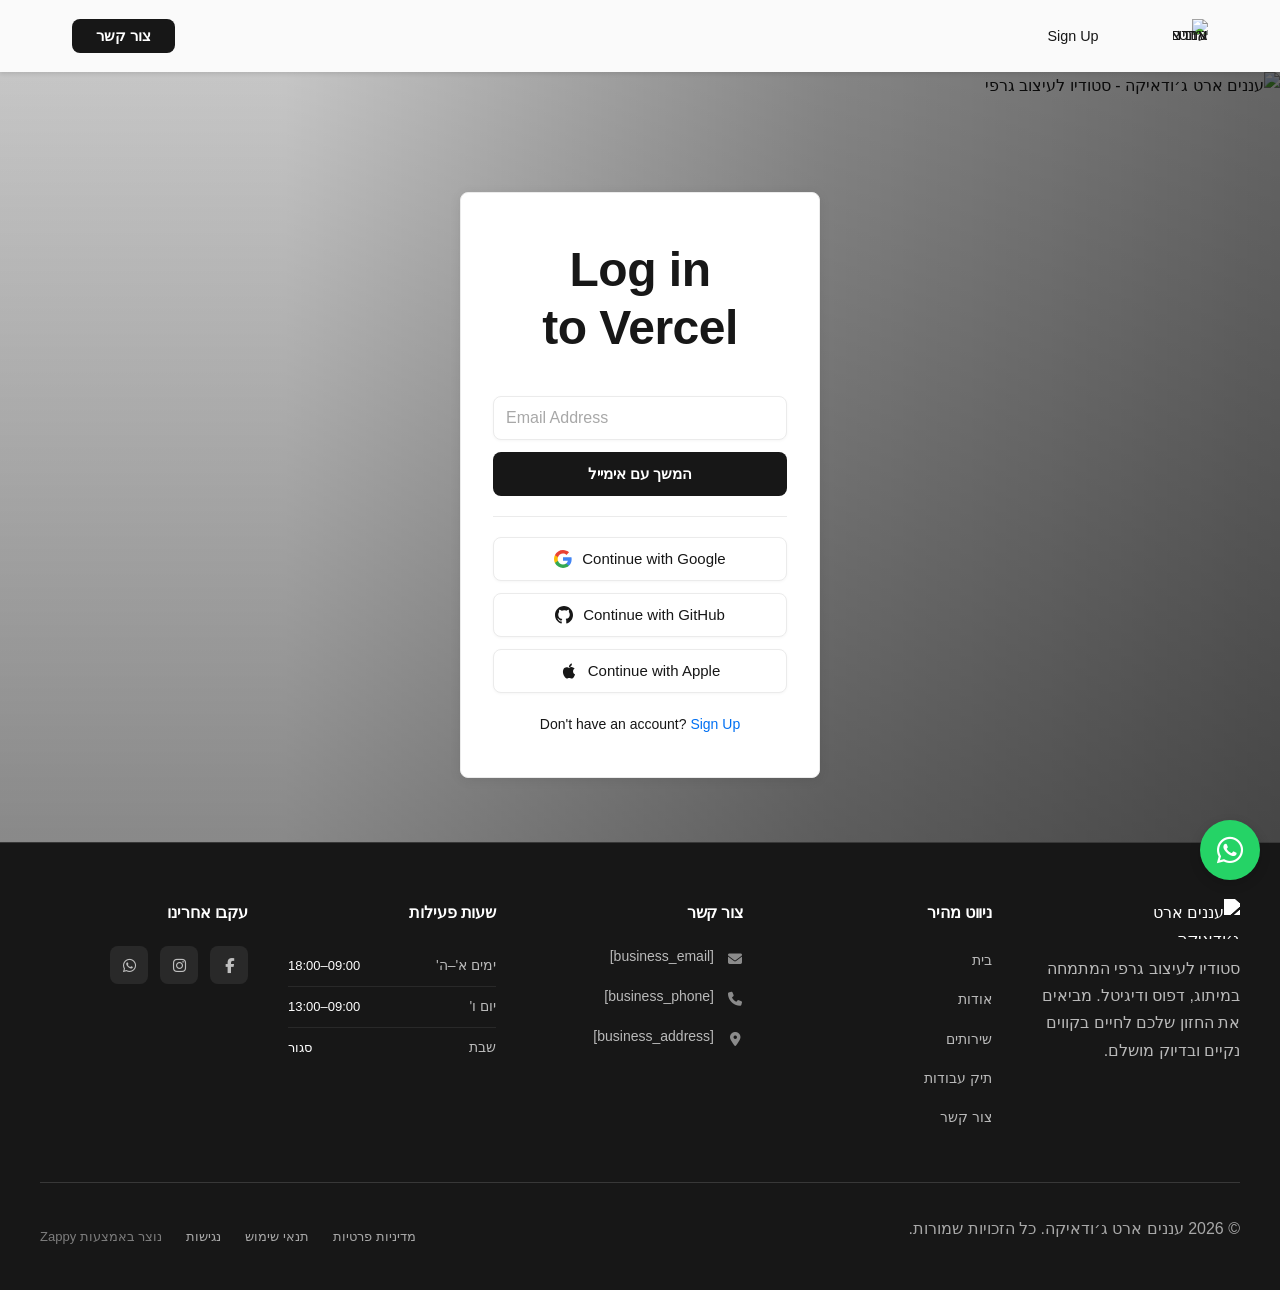
==== index.html @ 4aaebf1b "Initial website commit" ====
<!DOCTYPE html><html lang="he" dir="rtl"><head>
    <meta charset="UTF-8">
    <meta name="viewport" content="width=device-width, initial-scale=1.0">
    <meta name="robots" content="index, follow">
    <title>בואו נעצב את החלום — עננים ארט ג׳ודאיקה</title>
    <meta name="description" content="סטודיו לעיצוב גרפי שמביא את החזון הוויזואלי שלכם לחיים – ממיתוג ועד דפוס, בהשראת יודאיקה מודרנית. קבעו פגישת ייעוץ עוד היום וגלו עולם של יצירה.">
    <meta name="keywords" content="עיצוב גרפי, סטודיו לעיצוב, מיתוג, יודאיקה מודרנית, גרפיקה בהתאמה אישית">
    
    <!-- Favicons -->
    <link rel="icon" type="image/x-icon" href="/assets/favicon.ico">
    <link rel="icon" type="image/png" sizes="16x16" href="/assets/favicon-16x16.png">
    <link rel="icon" type="image/png" sizes="32x32" href="/assets/favicon-32x32.png">
    <link rel="icon" type="image/png" sizes="48x48" href="/assets/favicon-48x48.png">
    <link rel="icon" type="image/png" sizes="192x192" href="/assets/favicon-192x192.png">
    <link rel="icon" type="image/png" sizes="512x512" href="/assets/favicon-512x512.png">
    <link rel="apple-touch-icon" href="/assets/apple-touch-icon.png">
    <!-- Zappy Analytics -->
<script>
(function() {
  'use strict';
  
  // Configuration
  var config = {
    websiteId: '9c8036e2-e740-459c-92c5-1e5f13795144',
    apiUrl: 'https://api.zappy5.com/api/analytics/track',
    sessionDuration: 30 * 60 * 1000, // 30 minutes
    visitorDuration: 30 * 24 * 60 * 60 * 1000, // 30 days
    trackPageViews: true,
    trackClicks: true,
    trackFormSubmissions: true
  };
  
  // Generate or retrieve persistent visitor ID (30 days)
  function getVisitorId() {
    var visitorKey = 'zappy_visitor_' + config.websiteId;
    var visitor = null;
    
    try {
      visitor = localStorage.getItem(visitorKey);
      if (visitor) {
        var visitorData = JSON.parse(visitor);
        var now = Date.now();
        
        // Check if visitor ID is still valid (30 days)
        if (now - visitorData.created < config.visitorDuration) {
          // Update last seen timestamp
          visitorData.lastSeen = now;
          localStorage.setItem(visitorKey, JSON.stringify(visitorData));
          return visitorData.id;
        }
      }
    } catch (e) {
      console.warn('Zappy Analytics: LocalStorage not available');
    }
    
    // Generate new visitor ID
    var newVisitorId = 'zv_' + Date.now() + '_' + Math.random().toString(36).substr(2, 9);
    
    try {
      localStorage.setItem(visitorKey, JSON.stringify({
        id: newVisitorId,
        created: Date.now(),
        lastSeen: Date.now()
      }));
    } catch (e) {
      // Continue without local storage
    }
    
    return newVisitorId;
  }
  
  // Generate or retrieve session ID (30 minutes)
  function getSessionId() {
    var sessionKey = 'zappy_session_' + config.websiteId;
    var session = null;
    
    try {
      session = sessionStorage.getItem(sessionKey);
      if (session) {
        var sessionData = JSON.parse(session);
        var now = Date.now();
        
        // Check if session is still valid
        if (now - sessionData.timestamp < config.sessionDuration) {
          // Update timestamp
          sessionData.timestamp = now;
          sessionStorage.setItem(sessionKey, JSON.stringify(sessionData));
          return sessionData.id;
        }
      }
    } catch (e) {
      console.warn('Zappy Analytics: SessionStorage not available');
    }
    
    // Generate new session ID
    var newSessionId = 'zs_' + Date.now() + '_' + Math.random().toString(36).substr(2, 9);
    
    try {
      sessionStorage.setItem(sessionKey, JSON.stringify({
        id: newSessionId,
        timestamp: Date.now()
      }));
    } catch (e) {
      // Continue without session storage
    }
    
    return newSessionId;
  }
  
  var visitorId = getVisitorId();
  var sessionId = getSessionId();
  
  // Track an event
  function trackEvent(eventType, data) {
    data = data || {};
    
    var eventData = {
      website_id: config.websiteId,
      event_type: eventType,
      page_path: window.location.pathname,
      referrer: document.referrer || 'direct',
      visitor_id: visitorId,
      session_id: sessionId,
      metadata: data
    };
    
    // Use sendBeacon if available (better for page unload events)
    if (navigator.sendBeacon) {
      var blob = new Blob([JSON.stringify(eventData)], { type: 'application/json' });
      navigator.sendBeacon(config.apiUrl, blob);
    } else {
      // Fallback to fetch
      fetch(config.apiUrl, {
        method: 'POST',
        headers: {
          'Content-Type': 'application/json'
        },
        body: JSON.stringify(eventData),
        keepalive: true
      }).catch(function(error) {
        console.warn('Zappy Analytics: Failed to track event', error);
      });
    }
  }
  
  // Track page view
  if (config.trackPageViews) {
    trackEvent('pageview', {
      title: document.title,
      url: window.location.href
    });
  }
  
  // Track clicks on important elements
  if (config.trackClicks) {
    document.addEventListener('click', function(e) {
      var target = e.target;
      
      // Track button clicks (counted as actions)
      if (target.tagName === 'BUTTON' || target.closest('button')) {
        var button = target.tagName === 'BUTTON' ? target : target.closest('button');
        var clickMeta = {
          element: 'button',
          text: button.textContent.trim().substring(0, 100),
          id: button.id || null,
          class: button.className || null
        };
        
        trackEvent('click', clickMeta);
      }
      
      // Track link clicks (navigation - not counted as actions)
      else if (target.tagName === 'A' || target.closest('a')) {
        var link = target.tagName === 'A' ? target : target.closest('a');
        var navMeta = {
          element: 'link',
          text: link.textContent.trim().substring(0, 100),
          href: link.href,
          external: link.hostname !== window.location.hostname
        };
        
        trackEvent('navigation', navMeta);
      }
    }, true);
  }
  
  
  // Track form submissions
  if (config.trackFormSubmissions) {
    document.addEventListener('submit', function(e) {
      var form = e.target;
      
      trackEvent('form_submit', {
        form_id: form.id || null,
        form_name: form.name || null,
        form_action: form.action || null,
        form_method: form.method || 'GET'
      });
    }, true);
  }
  
  // Track time on page (send on page unload)
  var pageLoadTime = Date.now();
  
  window.addEventListener('beforeunload', function() {
    var timeOnPage = Math.floor((Date.now() - pageLoadTime) / 1000); // in seconds
    
    trackEvent('page_unload', {
      time_on_page: timeOnPage,
      page_path: window.location.pathname
    });
  });
  
  // Expose tracking function globally for custom events
  window.zappyAnalytics = {
    track: trackEvent,
    getVisitorId: function() { return visitorId; },
    getSessionId: function() { return sessionId; }
  };
  
})();
</script>
<!-- End Zappy Analytics -->
<!-- Zappy Marketing Events -->
<script>
(function() {
  'use strict';
  if (window.zappyFireMarketingEvent) return;

  var ECOM_MODE = "";
  var IS_CATALOG = false;
  var IS_FULL = false;

  var ECOM_ALIAS = {
    begin_checkout: 'checkout_started',
    purchase: 'checkout_complete',
    add_to_cart: 'add_to_cart',
    view_product: 'view_product'
  };

  function pagePath() {
    try {
      if (window.ZAPPY_CONFIG && window.ZAPPY_CONFIG.currentPagePath) {
        return window.ZAPPY_CONFIG.currentPagePath;
      }
    } catch (e) {}
    try { return window.location.pathname || '/'; } catch (e2) { return '/'; }
  }

  function normalizeItems(meta) {
    meta = meta || {};
    var raw = meta.items || meta.cartItems || meta.cart_items || meta.lineItems || [];
    if (!Array.isArray(raw)) raw = [];
    var out = [];
    for (var i = 0; i < raw.length; i++) {
      var item = raw[i];
      if (!item || typeof item !== 'object') continue;
      var id = String(item.item_id || item.productId || item.product_id || item.id || '').trim();
      var name = String(item.item_name || item.productName || item.product_name || item.name || '').trim();
      var price = parseFloat(item.price != null ? item.price : (item.unitPrice != null ? item.unitPrice : 0)) || 0;
      var quantity = Math.max(1, parseInt(item.quantity != null ? item.quantity : (item.qty != null ? item.qty : 1), 10) || 1);
      if (!id && !name) continue;
      out.push({ item_id: id || name, item_name: name || id, price: price, quantity: quantity });
    }
    return out;
  }

  function buildGa4Params(eventId, meta) {
    meta = meta || {};
    var items = normalizeItems(meta);
    var value = parseFloat(meta.value != null ? meta.value : (meta.total != null ? meta.total : 0)) || 0;
    var currency = String(meta.currency || 'USD').toUpperCase();

    if (eventId === 'checkout_complete') {
      return {
        transaction_id: String(meta.transaction_id || meta.orderId || meta.order_id || meta.orderNumber || '') || undefined,
        value: value,
        currency: currency,
        items: items
      };
    }
    if (eventId === 'checkout_started') {
      return { value: value, currency: currency, items: items };
    }
    if (eventId === 'add_to_cart') {
      var atcItems = items.length ? items : [{
        item_id: String(meta.productId || meta.product_id || ''),
        item_name: String(meta.productName || meta.product_name || ''),
        price: parseFloat(meta.value != null ? meta.value : (meta.price != null ? meta.price : 0)) || 0,
        quantity: parseInt(meta.quantity != null ? meta.quantity : 1, 10) || 1
      }].filter(function(x) { return x.item_id || x.item_name; });
      return {
        value: value || (atcItems[0] ? atcItems[0].price * atcItems[0].quantity : 0),
        currency: currency,
        items: atcItems
      };
    }
    if (eventId === 'view_product') {
      var vpItems = items.length ? items : [{
        item_id: String(meta.productId || meta.product_id || ''),
        item_name: String(meta.productName || meta.product_name || ''),
        price: parseFloat(meta.price != null ? meta.price : (meta.value != null ? meta.value : 0)) || 0,
        quantity: 1
      }].filter(function(x) { return x.item_id || x.item_name; });
      return {
        currency: currency,
        value: value || (vpItems[0] ? vpItems[0].price : 0),
        items: vpItems
      };
    }
    if (eventId === 'whatsapp_click' || eventId === 'phone_click') {
      return { method: eventId === 'whatsapp_click' ? 'whatsapp' : 'phone', page_path: meta.pagePath || pagePath() };
    }
    if (eventId === 'contact_form_submitted' || eventId === 'product_inquiry') {
      return { page_path: meta.pagePath || pagePath() };
    }
    return meta;
  }

  function buildMetaParams(eventId, meta) {
    meta = meta || {};
    var items = normalizeItems(meta);
    var value = parseFloat(meta.value != null ? meta.value : (meta.total != null ? meta.total : 0)) || 0;
    var currency = String(meta.currency || 'USD').toUpperCase();
    var contentIds = [];
    var numItems = 0;
    for (var i = 0; i < items.length; i++) {
      if (items[i].item_id) contentIds.push(items[i].item_id);
      numItems += items[i].quantity || 1;
    }

    if (eventId === 'checkout_complete') {
      return {
        value: value,
        currency: currency,
        content_ids: contentIds.length ? contentIds : undefined,
        content_type: 'product',
        num_items: numItems || undefined,
        order_id: String(meta.order_id || meta.orderId || meta.transaction_id || meta.orderNumber || '') || undefined
      };
    }
    if (eventId === 'checkout_started') {
      return {
        value: value,
        currency: currency,
        content_ids: contentIds.length ? contentIds : undefined,
        content_type: 'product',
        num_items: numItems || parseInt(meta.itemCount != null ? meta.itemCount : 0, 10) || undefined
      };
    }
    if (eventId === 'add_to_cart') {
      var id = String(meta.productId || meta.product_id || contentIds[0] || '');
      return {
        value: value || (items[0] ? items[0].price * items[0].quantity : 0),
        currency: currency,
        content_ids: id ? [id] : (contentIds.length ? contentIds : undefined),
        content_type: 'product',
        content_name: meta.productName || meta.product_name || (items[0] && items[0].item_name),
        num_items: parseInt(meta.quantity != null ? meta.quantity : (numItems || 1), 10) || 1
      };
    }
    if (eventId === 'view_product') {
      var vid = String(meta.productId || meta.product_id || contentIds[0] || '');
      return {
        value: value || parseFloat(meta.price != null ? meta.price : 0) || 0,
        currency: currency,
        content_ids: vid ? [vid] : (contentIds.length ? contentIds : undefined),
        content_type: 'product',
        content_name: meta.productName || meta.product_name || (items[0] && items[0].item_name)
      };
    }
    if (eventId === 'whatsapp_click' || eventId === 'phone_click') {
      return {
        content_name: eventId === 'whatsapp_click' ? 'WhatsApp' : 'Phone',
        content_category: 'contact'
      };
    }
    if (eventId === 'contact_form_submitted' || eventId === 'product_inquiry') {
      return {
        content_name: eventId === 'product_inquiry' ? 'Product inquiry' : 'Contact form',
        content_category: meta.productName || meta.product_name || undefined
      };
    }
    return meta;
  }

  var PLATFORM = {
    whatsapp_click: { ga4: 'contact', meta: 'Contact', gtm: 'whatsapp_click', ecom: false },
    phone_click: { ga4: 'contact', meta: 'Contact', gtm: 'phone_click', ecom: false },
    contact_form_submitted: { ga4: 'generate_lead', meta: 'Lead', gtm: 'contact_form_submitted', ecom: false },
    checkout_started: { ga4: 'begin_checkout', meta: 'InitiateCheckout', gtm: 'begin_checkout', ecom: true },
    checkout_complete: { ga4: 'purchase', meta: 'Purchase', gtm: 'purchase', ecom: true },
    product_inquiry: { ga4: 'generate_lead', meta: 'Lead', gtm: 'product_inquiry', ecom: false },
    add_to_cart: { ga4: 'add_to_cart', meta: 'AddToCart', gtm: 'add_to_cart', ecom: true },
    view_product: { ga4: 'view_item', meta: 'ViewContent', gtm: 'view_item', ecom: true }
  };

  function purchaseDedupKey(orderId) {
    return 'zappy_purchase_fired_' + String(orderId || '');
  }

  function alreadyFiredPurchase(orderId) {
    if (!orderId) return false;
    try {
      return sessionStorage.getItem(purchaseDedupKey(orderId)) === '1';
    } catch (e) {
      return false;
    }
  }

  function markPurchaseFired(orderId) {
    if (!orderId) return;
    try { sessionStorage.setItem(purchaseDedupKey(orderId), '1'); } catch (e) {}
  }

  /**
   * Fire a marketing event to first-party analytics + GA4/GTM/Meta when present.
   * @param {string} eventName marketing ID or ecommerce alias
   * @param {object} [metadata]
   * @param {{ skipFirstParty?: boolean }} [opts]
   */
  window.zappyFireMarketingEvent = function(eventName, metadata, opts) {
    try {
      opts = opts || {};
      metadata = metadata || {};
      var eventId = ECOM_ALIAS[eventName] || eventName;
      var plat = PLATFORM[eventId];
      if (!plat) return;

      if (!metadata.pagePath && !metadata.page_path) {
        metadata.pagePath = pagePath();
      }

      if (eventId === 'checkout_complete') {
        var oid = String(metadata.orderId || metadata.order_id || metadata.transaction_id || '');
        if (oid && alreadyFiredPurchase(oid)) return;
        if (oid) markPurchaseFired(oid);
      }

      // First-party (skip when already tracked via zappyTrackEcomAnalytics path
      // that opts out, or when caller already recorded under a different name)
      if (!opts.skipFirstParty) {
        try {
          if (window.zappyAnalytics && typeof window.zappyAnalytics.track === 'function') {
            window.zappyAnalytics.track(eventId, metadata);
          }
        } catch (e1) {}
      }

      // GTM / dataLayer — platform-standard ecommerce event names
      try {
        window.dataLayer = window.dataLayer || [];
        if (plat.ecom) {
          var ga4ForGtm = buildGa4Params(eventId, metadata);
          var ecommerce = {};
          if (ga4ForGtm.transaction_id) ecommerce.transaction_id = ga4ForGtm.transaction_id;
          if (ga4ForGtm.value != null) ecommerce.value = ga4ForGtm.value;
          if (ga4ForGtm.currency) ecommerce.currency = ga4ForGtm.currency;
          if (ga4ForGtm.items) ecommerce.items = ga4ForGtm.items;
          window.dataLayer.push({ event: plat.gtm, ecommerce: ecommerce });
          // Secondary Zappy-specific trigger for merchants who want it
          if (eventId === 'checkout_complete' || eventId === 'checkout_started') {
            window.dataLayer.push({ event: eventId, ecommerce: ecommerce });
          }
        } else {
          var dl = { event: plat.gtm };
          for (var k in metadata) {
            if (Object.prototype.hasOwnProperty.call(metadata, k)) dl[k] = metadata[k];
          }
          window.dataLayer.push(dl);
        }
      } catch (e2) {}

      // GA4 gtag
      try {
        if (typeof window.gtag === 'function') {
          window.gtag('event', plat.ga4, buildGa4Params(eventId, metadata));
        }
      } catch (e3) {}

      // Meta Pixel (only when fbq is loaded — consent-gated lazy loader)
      try {
        if (typeof window.fbq === 'function') {
          window.fbq('track', plat.meta, buildMetaParams(eventId, metadata));
        }
      } catch (e4) {}
    } catch (err) {}
  };

  // ---- Click listeners (capture) ----
  var recent = Object.create(null);
  function dedupe(key) {
    var now = Date.now();
    if (recent[key] && now - recent[key] < 800) return true;
    recent[key] = now;
    return false;
  }

  function closest(el, selector) {
    if (!el) return null;
    if (el.closest) return el.closest(selector);
    return null;
  }

  function findAnchor(el) {
    var node = el;
    while (node && node !== document) {
      if (node.tagName === 'A') return node;
      node = node.parentElement;
    }
    return null;
  }

  function isWhatsAppHref(href) {
    if (!href) return false;
    var h = String(href).toLowerCase();
    return h.indexOf('wa.me/') !== -1 ||
      h.indexOf('api.whatsapp.com') !== -1 ||
      h.indexOf('whatsapp.com/send') !== -1 ||
      h.indexOf('whatsapp:') === 0;
  }

  document.addEventListener('click', function(e) {
    try {
      var target = e.target;
      if (!target) return;

      // WhatsApp
      var waFloat = closest(target, '.whatsapp-float, a.whatsapp-float, [data-zappy-whatsapp]');
      var anchor = findAnchor(target);
      var href = (anchor && anchor.href) || '';
      if (waFloat || (anchor && isWhatsAppHref(href))) {
        if (!dedupe('wa:' + href)) {
          var waSource = waFloat ? 'float' : 'link';
          window.zappyFireMarketingEvent('whatsapp_click', {
            source: waSource,
            href: href || null,
            pagePath: pagePath()
          });
        }
        return;
      }

      // Phone
      var phoneBtn = closest(target, '.phone-header-btn, .nav-phone-btn, .call-btn, [data-zappy-phone]');
      var telHref = '';
      if (anchor && anchor.href && String(anchor.href).toLowerCase().indexOf('tel:') === 0) {
        telHref = anchor.href;
      } else if (phoneBtn && phoneBtn.href && String(phoneBtn.href).toLowerCase().indexOf('tel:') === 0) {
        telHref = phoneBtn.href;
      }
      if (phoneBtn || telHref) {
        var phone = '';
        if (telHref) {
          phone = String(telHref).replace(/^tel:/i, '').trim();
        }
        if (!dedupe('tel:' + (phone || (phoneBtn && phoneBtn.id) || 'btn'))) {
          window.zappyFireMarketingEvent('phone_click', {
            source: phoneBtn ? 'button' : 'link',
            phone: phone || null,
            href: telHref || null,
            pagePath: pagePath()
          });
        }
        return;
      }

      // Catalog / product inquiry
      if (IS_CATALOG || IS_FULL) {
        var inq = closest(target, '.card-inquiry-btn, #zappy-pdp-inquiry-btn, a.inquiry-btn');
        if (inq) {
          if (!dedupe('inq:' + (inq.id || inq.className))) {
            var product = window.currentProduct || null;
            var productId = (inq.getAttribute && inq.getAttribute('data-product-id')) ||
              (product && product.id) || null;
            var productName = (inq.getAttribute && inq.getAttribute('data-product-name')) ||
              (product && product.name) || null;
            var channel = 'contact_page';
            var inqHref = (inq.tagName === 'A' && inq.href) ? inq.href : '';
            if (inqHref && String(inqHref).toLowerCase().indexOf('mailto:') === 0) channel = 'mailto';
            window.zappyFireMarketingEvent('product_inquiry', {
              source: inq.id === 'zappy-pdp-inquiry-btn' ? 'pdp' : 'card',
              productId: productId,
              productName: productName,
              channel: channel,
              pagePath: pagePath()
            });
          }
        }
      }
    } catch (err) {}
  }, true);
})();
</script>
    <meta property="og:title" content="בואו נעצב את החלום — עננים ארט ג׳ודאיקה">
    <meta property="og:description" content="סטודיו לעיצוב גרפי שמביא את החזון הוויזואלי שלכם לחיים – ממיתוג ועד דפוס, בהשראת יודאיקה מודרנית. קבעו פגישת ייעוץ עוד היום וגלו עולם של יצירה.">
    <meta name="twitter:card" content="summary_large_image">
    <meta name="twitter:title" content="בואו נעצב את החלום — עננים ארט ג׳ודאיקה">
    <meta name="twitter:description" content="סטודיו לעיצוב גרפי שמביא את החזון הוויזואלי שלכם לחיים – ממיתוג ועד דפוס, בהשראת יודאיקה מודרנית. קבעו פגישת ייעוץ עוד היום וגלו עולם של יצירה.">
    <meta property="og:type" content="website">
  <meta property="og:locale" content="he_IL">
  
  
  
  
  
  <style>
    .skip-link { position: absolute; top: 0; left: 0; transform: translateY(-200%); padding: 12px 18px; background: var(--bg-dark, #1a1a1a); color: var(--text-light, #fff); font-weight: 600; border-radius: 0 0 8px 0; z-index: 10000; }
    .skip-link:focus { transform: none; outline: 2px solid var(--ring, #fff); outline-offset: 2px; }
    :focus-visible { outline: 2px solid var(--ring, currentColor); outline-offset: 3px; }
  </style>

    <!-- Favicons -->
    <link rel="icon" type="image/x-icon" href="/assets/favicon.ico">
    <link rel="icon" type="image/png" sizes="16x16" href="/assets/favicon-16x16.png">
    <link rel="icon" type="image/png" sizes="32x32" href="/assets/favicon-32x32.png">
    <link rel="icon" type="image/png" sizes="48x48" href="/assets/favicon-48x48.png">
    <link rel="icon" type="image/png" sizes="192x192" href="/assets/favicon-192x192.png">
    <link rel="icon" type="image/png" sizes="512x512" href="/assets/favicon-512x512.png">
    <link rel="apple-touch-icon" href="/assets/apple-touch-icon.png">
    <!-- Cookie Consent -->
    <link rel="stylesheet" href="https://cdn.jsdelivr.net/npm/vanilla-cookieconsent@3/dist/cookieconsent.css">
    <!-- Mickidum Accessibility Toolbar lazy-loaded by runtime -->
    <style id="zappy-critical-above-fold-css">
html{box-sizing:border-box;-webkit-text-size-adjust:100%}*,*::before,*::after{box-sizing:inherit}body{margin:0;min-width:320px;overflow-x:clip}img,svg,video{max-width:100%;height:auto}main{display:block}.container{width:min(100% - 32px,1200px);margin-inline:auto}.navbar,nav.navbar,header .navbar,header[role="banner"]{position:relative;z-index:1000;width:100%}.nav-container,.navbar .container{display:flex;align-items:center;justify-content:space-between;min-height:64px}.logo,.logo-link img{display:block;width:35px;height:35px;object-fit:contain}.nav-menu,#navMenu{list-style:none;margin:0;padding:0}.navbar a,.nav-menu a,#navMenu a,.navbar .nav-links a{color:inherit;text-decoration:none}.navbar .sub-menu,.nav-menu .sub-menu,#navMenu .sub-menu{display:none}.fa,.fas,.far,.fab,.fa-solid,.fa-regular,.fa-brands{display:inline-block;min-width:1em;text-align:center}html:not(#zappy-noop)[data-zappy-site-type="ecommerce"] .phone-header-btn,html:not(#zappy-noop) .navbar:has(.nav-ecommerce-icons)>.phone-header-btn{display:none!important;visibility:hidden!important;width:0!important;height:0!important;pointer-events:none!important}.zappy-preview-empty-store-cta{display:none!important;visibility:hidden!important;height:0!important;max-height:0!important;overflow:hidden!important;margin:0!important;padding:0!important;border:0!important;box-shadow:none!important}.zappy-catalog-menu{background:var(--surface-color,var(--surface,linear-gradient(135deg,#f8f9fa 0%,#fff 100%)));border-bottom:1px solid var(--border-color,#e5e7eb);padding:0;position:sticky;top:0;z-index:90}.zappy-catalog-menu[dir=rtl],.zappy-catalog-menu.rtl{direction:rtl}.zappy-catalog-menu[dir=ltr],.zappy-catalog-menu.ltr{direction:ltr}.catalog-menu-container{max-width:1440px;margin:0 auto;display:flex;align-items:center;gap:8px;padding:10px 24px;overflow:visible}.catalog-menu-categories,.catalog-menu-list{display:flex;align-items:center;gap:4px;flex-wrap:wrap;margin:0;padding:0;list-style:none}.catalog-menu-item{display:inline-flex;align-items:center;padding:8px 16px;font-size:14px;font-weight:500;color:var(--text-color,var(--text,#374151));text-decoration:none;border-radius:20px;white-space:nowrap}.catalog-menu-all{background:var(--primary-color,var(--primary,#111));color:var(--text-light,#fff)!important}.catalog-menu-parent{position:relative;display:inline-flex;align-items:center}.catalog-menu-trigger{display:inline-flex;align-items:center;gap:6px}.catalog-menu-chevron{flex-shrink:0}.catalog-menu-parent>.sub-menu{display:none!important;visibility:hidden!important;opacity:0!important;pointer-events:none!important}.hero-section,.index-hero-section,section[class*="hero"]{position:relative;overflow:hidden;min-height:560px}.hero-bg-wrapper,.hero-bg-image,section[class*="hero"] [class*="hero-bg"]{position:absolute;inset:0;width:100%;height:100%}.hero-bg-wrapper img,.hero-bg-image img,section[class*="hero"] [data-hero-bg],section[class*="hero"] img[data-hero-background="true"]{width:100%!important;height:100%!important;object-fit:cover!important;display:block}.hero-content,section[class*="hero"] .container{position:relative;z-index:2}@media(max-width:768px){:root{--header-height:72px;--total-header-height:72px;--zappy-mobile-menu-top:72px}html[data-zappy-site-type="ecommerce"] body{padding-top:var(--total-header-height,72px)}html[data-zappy-site-type="ecommerce"] body>nav.navbar,html[data-zappy-site-type="ecommerce"] body>.navbar:not(.zappy-catalog-menu){position:fixed!important;top:0;left:0;right:0;z-index:100000;width:100%;margin-bottom:0}.zappy-catalog-menu{position:fixed;top:var(--header-height,72px);left:0;right:0;z-index:99999}.nav-container,.navbar .container{min-height:60px}.nav-menu,#navMenu{max-width:100vw;overflow-x:hidden}.hero-section,.index-hero-section,section[class*="hero"]{min-height:100svh}.hero-bg-wrapper,.hero-bg-image,.hero-scrim{min-height:100svh}}
:root{--nav-bg:#fafafa}.navbar{background-color:#fafafa!important}

/* ZAPPY_ANNOUNCEMENT_HEADER_OFFSET_CSS_V3 */
:root {
  --zappy-header-stack-height: calc(var(--zappy-announcement-height, 40px) + var(--header-height, 72px));
}
body:has(.zappy-announcement-bar) nav.navbar:not(.zappy-catalog-menu),
body:has(.zappy-announcement-bar) header.navbar,
body:has(.zappy-announcement-bar) .navbar:not(.zappy-catalog-menu):not(.mobile-search-panel) {
  top: var(--zappy-announcement-height, 40px) !important;
}



/* ZAPPY_CONTENT_ALIGNMENT_FIRST_PAINT_CSS_V1 */
[data-zappy-content-align] {
  display: flex !important;
  flex-direction: column !important;
}
[data-zappy-content-align^="top-"] { justify-content: flex-start !important; }
[data-zappy-content-align^="upper-"],
[data-zappy-content-align^="center-"],
[data-zappy-content-align^="lower-"] { justify-content: center !important; }
[data-zappy-content-align^="bottom-"] { justify-content: flex-end !important; }
[data-zappy-content-align$="-left"],
[data-zappy-content-align$="-mid-left"] {
  align-items: flex-start !important;
  text-align: start !important;
}
[data-zappy-content-align$="-center"] {
  align-items: center !important;
  text-align: center !important;
}
[data-zappy-content-align$="-right"],
[data-zappy-content-align$="-mid-right"] {
  align-items: flex-end !important;
  text-align: end !important;
}
[data-zappy-content-align] [data-zappy-align-target] {
  margin-left: auto;
  margin-right: auto;
}
[data-zappy-content-align$="-center"] [data-zappy-align-target],
[data-zappy-content-align$="-center"] [data-zappy-align-target] > * {
  text-align: center !important;
}

</style>
    <link rel="stylesheet" href="/styles.css">
    <script>window.ZAPPY_WEBSITE_ID = "9c8036e2-e740-459c-92c5-1e5f13795144"; window.ZAPPY_API_BASE = "https://api.zappy5.com";</script>

    <style id="zappy-dropdown-submenu-styles">
      /* ========== DESKTOP DROPDOWN SUBMENU STYLES ========== */
      /* Base styles for dropdown submenus - parent must be positioned */
      .nav-menu li:has(.sub-menu), nav li:has(.sub-menu), .navbar li:has(.sub-menu), #navMenu li:has(.sub-menu) { position: relative; }
      /* Submenu base - hidden by default */
      .nav-menu .sub-menu, nav .sub-menu, .navbar .sub-menu, #navMenu .sub-menu { display: block !important; position: absolute !important; top: 100%; left: 0; min-width: 220px; border-radius: 8px; box-shadow: 0 8px 25px rgba(0,0,0,0.15); padding: 8px 0; opacity: 0; visibility: hidden; transform: translateY(10px); transition: all 0.3s ease; z-index: 1000; list-style: none; pointer-events: none; }
      /* CRITICAL: Desktop hover styles to show dropdown */
      .nav-menu li:hover > .sub-menu, nav li:hover > .sub-menu, .navbar li:hover > .sub-menu, #navMenu li:hover > .sub-menu { opacity: 1 !important; visibility: visible !important; transform: translateY(0) !important; pointer-events: auto !important; }
      /* Submenu item styling */
      .sub-menu li { list-style: none; margin: 0; padding: 0; }
      .sub-menu a { display: block !important; padding: 10px 16px !important; color: var(--text-dark, #333) !important; font-weight: 500; text-decoration: none; white-space: nowrap; transition: background-color 0.2s; }
      .sub-menu .zappy-nav-child > a { padding-left: 28px !important; font-size: 0.9em !important; opacity: 0.85 !important; }
      [dir="rtl"] .sub-menu .zappy-nav-child > a, html[lang="he"] .sub-menu .zappy-nav-child > a, html[lang="ar"] .sub-menu .zappy-nav-child > a { padding-left: 10px !important; padding-right: 28px !important; }
      .sub-menu .zappy-nav-parent > a { font-weight: 600 !important; }
      .sub-menu a:hover { background-color: #f5f5f5; }
      /* RTL (Hebrew/Arabic) dropdown positioning */
      [dir="rtl"] .nav-menu .sub-menu, [dir="rtl"] nav .sub-menu, [dir="rtl"] .navbar .sub-menu, html[lang="he"] .nav-menu .sub-menu, html[lang="he"] nav .sub-menu, html[lang="he"] .navbar .sub-menu, html[lang="ar"] .nav-menu .sub-menu, html[lang="ar"] nav .sub-menu, html[lang="ar"] .navbar .sub-menu { left: auto !important; right: 0 !important; }
      /* Hide empty dropdown menus (exclude catalog sub-menus that use <a> children instead of <li>) */
      .sub-menu:empty, .sub-menu:not(:has(li:not(.zappy-hidden-menu-item))):not(:has(> a)), .sub-menu:not(:has(li)):not(:has(> a)) { display: none !important; opacity: 0 !important; visibility: hidden !important; pointer-events: none !important; }
      /* Desktop: show submenu on Menu Group hover */
      li:has(.menu-group-title):hover > .sub-menu { opacity: 1 !important; visibility: visible !important; transform: translateY(0) !important; pointer-events: auto !important; }
      /* Menu Group title styling */
      .nav-menu > li > .menu-group-title, #navMenu > li > .menu-group-title { display: inline-block; padding: 0.5rem 1rem; cursor: default; user-select: none; }
      
      /* ========== MOBILE SUBMENU STYLES ========== */
      @media (max-width: 768px) {
        .nav-menu .sub-menu, nav .sub-menu, .navbar .sub-menu, #navMenu .sub-menu { position: static !important; transform: none !important; box-shadow: none !important; background: transparent !important; max-height: 0; overflow: hidden; opacity: 0; visibility: hidden; transition: max-height 0.3s ease, opacity 0.3s ease; padding: 0 !important; border-radius: 0 !important; }
        .navbar .sub-menu.mobile-expanded, .nav-menu .sub-menu.mobile-expanded, #navMenu .sub-menu.mobile-expanded { max-height: none !important; overflow-y: visible !important; opacity: 1 !important; visibility: visible !important; padding: 8px 0 8px 16px !important; }
        [dir="rtl"] .sub-menu.mobile-expanded, html[lang="he"] .sub-menu.mobile-expanded { padding: 8px 16px 8px 0 !important; }
        /* Disable hover behavior on mobile */
        .nav-menu li:hover > .sub-menu, nav li:hover > .sub-menu, .navbar li:hover > .sub-menu, #navMenu li:hover > .sub-menu { opacity: 0; visibility: hidden; pointer-events: none; }
        .nav-menu li > .sub-menu.mobile-expanded, nav li > .sub-menu.mobile-expanded, .navbar li > .sub-menu.mobile-expanded, #navMenu li > .sub-menu.mobile-expanded { opacity: 1 !important; visibility: visible !important; pointer-events: auto !important; }
        .nav-menu li:has(.sub-menu), nav li:has(.sub-menu), .navbar li:has(.sub-menu), #navMenu li:has(.sub-menu) { display: flex !important; flex-wrap: wrap !important; align-items: center !important; position: relative !important; min-height: 44px !important; }
        .nav-menu li:has(.sub-menu) > a, nav li:has(.sub-menu) > a, .navbar li:has(.sub-menu) > a, #navMenu li:has(.sub-menu) > a { flex: 1 !important; min-width: 0 !important; }
        .nav-menu li:has(.sub-menu) > .menu-group-title, nav li:has(.sub-menu) > .menu-group-title, .navbar li:has(.sub-menu) > .menu-group-title, #navMenu li:has(.sub-menu) > .menu-group-title { flex: 1 !important; min-width: 0 !important; padding: 0 !important; line-height: inherit !important; }
        .nav-menu li:has(.sub-menu) > .sub-menu, nav li:has(.sub-menu) > .sub-menu, .navbar li:has(.sub-menu) > .sub-menu, #navMenu li:has(.sub-menu) > .sub-menu { flex-basis: 100% !important; width: 100% !important; }
        .nav-menu li:has(.sub-menu) > a [class*="chevron"], .nav-menu li:has(.sub-menu) > a [class*="arrow"], .nav-menu li:has(.sub-menu) > a .fa-chevron-down, .nav-menu li:has(.sub-menu) > a .fa-angle-down, nav li:has(.sub-menu) > a [class*="chevron"], nav li:has(.sub-menu) > a [class*="arrow"], #navMenu li:has(.sub-menu) > a [class*="chevron"], #navMenu li:has(.sub-menu) > a [class*="arrow"] { display: none !important; visibility: hidden !important; }
        .mobile-submenu-toggle { display: flex !important; align-items: center !important; justify-content: center !important; width: 44px !important; height: auto !important; background: transparent !important; border: none !important; cursor: pointer !important; color: var(--text-dark) !important; position: static !important; flex-shrink: 0 !important; align-self: stretch !important; z-index: 2 !important; padding: 0 !important; margin: 0 !important; }
        .mobile-submenu-toggle::after { content: '' !important; width: 0 !important; height: 0 !important; border-left: 6px solid transparent !important; border-right: 6px solid transparent !important; border-top: 7px solid currentColor !important; transition: transform 0.3s ease !important; }
        .mobile-submenu-toggle.expanded::after { transform: rotate(180deg) !important; }
        .sub-menu a { padding: 10px 0 !important; display: block !important; color: var(--text-dark) !important; white-space: normal !important; }
        .sub-menu .zappy-nav-child > a { padding-left: 28px !important; font-size: 0.9em !important; opacity: 0.85 !important; }
        [dir="rtl"] .sub-menu .zappy-nav-child > a, html[lang="he"] .sub-menu .zappy-nav-child > a, html[lang="ar"] .sub-menu .zappy-nav-child > a { padding-left: 0 !important; padding-right: 28px !important; }
        .sub-menu .zappy-nav-parent > a { font-weight: 600 !important; }
        .nav-menu.active, #navMenu.active { max-width: 100vw !important; overflow-x: hidden !important; box-sizing: border-box !important; }
        .navbar .sub-menu li a, nav.navbar .sub-menu li a, .zappy-products-dropdown .sub-menu a { color: var(--text-dark) !important; }
      }
      @media (min-width: 769px) { .mobile-submenu-toggle { display: none !important; } }
    </style>

    <style id="zappy-widget-visibility">
      html[dir="rtl"] .whatsapp-float { right: 20px !important; left: auto !important; }
      html[dir="ltr"] .whatsapp-float, html:not([dir]) .whatsapp-float { left: 20px !important; right: auto !important; }
      html[dir="rtl"] #mic-access-tool-general-button, html[dir="rtl"] .mic-access-tool-general-button,
      html[dir="rtl"] #mic-init-access-tool .mic-access-tool-general-button,
      html[dir="rtl"] #mic-init-access-tool #mic-access-tool-general-button,
      html[dir="rtl"] ._access-icon { left: 20px !important; right: auto !important; }
      html[dir="ltr"] #mic-access-tool-general-button, html[dir="ltr"] .mic-access-tool-general-button,
      html[dir="ltr"] #mic-init-access-tool .mic-access-tool-general-button,
      html[dir="ltr"] #mic-init-access-tool #mic-access-tool-general-button,
      html[dir="ltr"] ._access-icon,
      html:not([dir]) #mic-access-tool-general-button, html:not([dir]) .mic-access-tool-general-button,
      html:not([dir]) #mic-init-access-tool .mic-access-tool-general-button,
      html:not([dir]) #mic-init-access-tool #mic-access-tool-general-button,
      html:not([dir]) ._access-icon { right: 20px !important; left: auto !important; }
      @media (max-width: 768px) { .whatsapp-float { display: flex !important; } }
      @media (min-width: 769px) { .whatsapp-float { display: flex !important; } }
      @media (max-width: 768px) {
        #mic-access-tool-general-button, .mic-access-tool-general-button,
        #mic-init-access-tool .mic-access-tool-general-button, #mic-init-access-tool #mic-access-tool-general-button,
        ._access-icon { display: flex !important; visibility: visible !important; opacity: 1 !important; pointer-events: auto !important; }
        #mic-access-tool-box.opened-mic-access-tool, .mic-access-tool-box.opened-mic-access-tool,
        #mic-init-access-tool #mic-access-tool-box.opened-mic-access-tool {
          visibility: visible !important; opacity: 1 !important; pointer-events: auto !important;
        }
      }
      @media (min-width: 769px) {
        #mic-access-tool-general-button, .mic-access-tool-general-button,
        #mic-init-access-tool .mic-access-tool-general-button, #mic-init-access-tool #mic-access-tool-general-button,
        ._access-icon { display: flex !important; visibility: visible !important; opacity: 1 !important; pointer-events: auto !important; }
        #mic-access-tool-box.opened-mic-access-tool, .mic-access-tool-box.opened-mic-access-tool,
        #mic-init-access-tool #mic-access-tool-box.opened-mic-access-tool {
          visibility: visible !important; opacity: 1 !important; pointer-events: auto !important;
        }
      }
    </style>
</head>
<body>

  <a class="skip-link" href="#main">דלג לתוכן הראשי</a>
  <nav class="navbar" dir="rtl">
  <button class="mobile-toggle" id="mobileToggle" aria-label="Menu">
    <svg style="display:block !important" class="hamburger-icon" width="24" height="24" viewBox="0 0 24 24" fill="none">
      <path d="M3 12h18M3 6h18M3 18h18" stroke="currentColor" stroke-width="2" stroke-linecap="round"></path>
    </svg>
    <svg class="close-icon" width="24" height="24" viewBox="0 0 24 24" fill="none" style="display:none !important">
      <path d="M18 6L6 18M6 6l12 12" stroke="currentColor" stroke-width="2" stroke-linecap="round"></path>
    </svg>
  </button>
  
  <button class="phone-header-btn" data-phone="[business_phone]" aria-label="Call">
    <svg width="20" height="20" viewBox="0 0 24 24" fill="currentColor">
      <path d="M22 16.92v3a2 2 0 0 1-2.18 2 19.79 19.79 0 0 1-8.63-3.07 19.5 19.5 0 0 1-6-6 19.79 19.79 0 0 1-3.07-8.67A2 2 0 0 1 4.11 2h3a2 2 0 0 1 2 1.72 12.84 12.84 0 0 0 .7 2.81 2 2 0 0 1-.45 2.11L8.09 9.91a16 16 0 0 0 6 6l1.27-1.27a2 2 0 0 1 2.11-.45 12.84 12.84 0 0 0 2.81.7A2 2 0 0 1 22 16.92z"></path>
    </svg>
  </button>

  <div class="nav-container">
    <div class="nav-right-group"><div class="nav-brand"><a href="/" class="logo-link" aria-label="Home"><img src="/assets/image-graphic-design-logo.webp" alt="עננים ארט ג׳ודאיקה" class="logo" decoding="async" width="35" height="35"></a></div><ul class="nav-menu" id="navMenu"><li><a href="#">Sign Up</a></li><li class="mobile-contact-link nav-cta-mobile-item"><a href="#cta" class="nav-cta-btn">צור קשר</a></li></ul></div>
    
    
    
    <div class="nav-cta-container">
      <a href="#cta" class="nav-cta-btn">צור קשר</a>
    </div>
  </div>
</nav>
<script>

// Navbar Mobile Menu Toggle and Contrast Fix
(function() {
  // Use 'load' event instead of 'DOMContentLoaded' to ensure we run AFTER all other scripts
  window.addEventListener('load', function() {
    
    // FIX MOBILE BUTTON CONTRAST
    // Detect navbar background color and apply contrasting color to mobile buttons
    const navbar = document.querySelector('.navbar, nav, header');
    if (!navbar) {
      console.log('[Navbar] Navbar element not found');
      return;
    }
    
    // DECLARE VARIABLES EARLY to avoid Temporal Dead Zone errors
    // These are used in multiple places below
    let mobileToggle = document.getElementById('mobileToggle') ||
                       document.querySelector('.mobile-toggle') ||
                       document.querySelector('.hamburger') ||
                       document.querySelector('.hamburger-menu') ||
                       document.querySelector('.menu-toggle') ||
                       document.querySelector('.burger-menu') ||
                       document.querySelector('[aria-label="Menu"]') ||
                       document.querySelector('[aria-label="תפריט"]');
    
    const phoneBtn = document.querySelector('.phone-header-btn');
    
    const computedStyle = window.getComputedStyle(navbar);
    let bgColor = computedStyle.backgroundColor;
    
    console.log('[Navbar] Initial navbar background:', bgColor);
    
    // Check if background is transparent or rgba with 0 alpha
    const isTransparent = bgColor === 'transparent' || 
                         bgColor === 'rgba(0, 0, 0, 0)' ||
                         (bgColor.startsWith('rgba') && bgColor.includes(', 0)'));
    
    if (isTransparent) {
      // Check for background-image or gradient
      const bgImage = computedStyle.backgroundImage;
      if (bgImage && bgImage !== 'none') {
        console.log('[Navbar] Navbar has background image/gradient, using dark text');
        bgColor = 'rgb(240, 240, 240)'; // Assume light background
      } else {
        // Transparent navbar - check body background
        const bodyBg = window.getComputedStyle(document.body).backgroundColor;
        console.log('[Navbar] Navbar transparent, using body background:', bodyBg);
        bgColor = bodyBg;
      }
    }
    
    // Calculate luminance to determine if background is light or dark
    const rgb = bgColor.match(/\d+/g);
    if (rgb && rgb.length >= 3) {
      const r = parseInt(rgb[0]);
      const g = parseInt(rgb[1]);
      const b = parseInt(rgb[2]);
      const luminance = (0.299 * r + 0.587 * g + 0.114 * b) / 255;
      
      // Mobile button colors are set by Claude's AI-generated CSS (same as .nav-menu a)
      // No dynamic color overrides needed - colors come from the generated navbar CSS
      console.log('[Navbar] Mobile button colors preserved from Claude CSS (luminance:', luminance.toFixed(2) + ')');
      
      // FIX ICON SIZES - Ensure SVGs are properly sized and visible
      // INJECT CRITICAL CSS TO OVERRIDE ANY CONFLICTING RULES
      const criticalCSS = document.createElement('style');
      criticalCSS.id = 'zappy-mobile-nav-fix';
      const htmlLang = document.documentElement.lang || 'en';
      const htmlDir = document.documentElement.dir || 'ltr';
      // Check both dir attribute AND lang for RTL detection
      // dir="rtl" is the most reliable indicator
      const isRTL = htmlDir === 'rtl' || htmlLang === 'he' || htmlLang === 'ar';
      
      criticalCSS.textContent = `
        /* Hide mobile buttons on desktop, show only on mobile */
        @media (min-width: 769px) {
          .mobile-toggle,
          .phone-header-btn {
            display: none !important;
          }
        }
        
        /* Show and position mobile buttons correctly on mobile */
        @media (max-width: 768px) {
          .navbar,
          nav.navbar {
            min-height: 70px !important;
          }

          .mobile-toggle,
          .phone-header-btn {
            position: absolute !important;
            top: 0 !important;
            bottom: 0 !important;
            margin-top: auto !important;
            margin-bottom: auto !important;
            transform: none !important;
            z-index: 1001 !important;
            display: flex !important;
            align-items: center !important;
            justify-content: center !important;
            width: 36px !important;
            height: 36px !important;
            border-radius: 50% !important;
            border: none !important;
            cursor: pointer !important;
            padding: 6px !important;
            background: none !important;
            color: var(--nav-text, var(--text-dark)) !important;
            touch-action: manipulation !important;
            -webkit-tap-highlight-color: transparent !important;
          }

          html[data-zappy-site-type="ecommerce"] .phone-header-btn,
          body[data-zappy-site-type="ecommerce"] .phone-header-btn,
          html[data-zappy-site-type="ecommerce"] header .phone-header-btn,
          html[data-zappy-site-type="ecommerce"] nav .phone-header-btn {
            display: none !important;
            visibility: hidden !important;
            width: 0 !important;
            height: 0 !important;
            min-width: 0 !important;
            overflow: hidden !important;
          }
          
          /* LTR positioning (default): hamburger LEFT, phone RIGHT */
          html:not([dir="rtl"]):not([lang="he"]):not([lang="ar"]) .mobile-toggle,
          html[dir="ltr"] .mobile-toggle {
            left: 12px !important;
            right: auto !important;
          }
          html:not([dir="rtl"]):not([lang="he"]):not([lang="ar"]) .phone-header-btn,
          html[dir="ltr"] .phone-header-btn {
            right: 12px !important;
            left: auto !important;
          }
          
          /* RTL positioning: hamburger RIGHT, phone LEFT */
          html[dir="rtl"] .mobile-toggle,
          html[lang="he"] .mobile-toggle,
          html[lang="ar"] .mobile-toggle {
            right: 12px !important;
            left: auto !important;
          }
          html[dir="rtl"] .phone-header-btn,
          html[lang="he"] .phone-header-btn,
          html[lang="ar"] .phone-header-btn {
            left: 12px !important;
            right: auto !important;
          }
          
          /* CRITICAL: Ensure nav-container has min-height on mobile */
          /* All children are positioned absolutely/fixed on mobile, so height:auto collapses to 0 */
          .nav-container {
            min-height: 70px !important;
            position: relative !important;
          }
          
          /* Ensure SVG icons are properly sized and inherit color */
          .mobile-toggle svg,
          .phone-header-btn svg {
            width: 24px !important;
            height: 24px !important;
            /* Don't force display - let JavaScript control hamburger/close toggle */
          }
          
          /* Reset nav-cta-container on mobile - remove desktop box-shadow/padding */
          /* that creates a visible ghost box when CTA button is hidden */
          .nav-cta-container {
            box-shadow: none !important;
            padding: 0 !important;
          }
          
          /* Hide nav-cta-container entirely on mobile when there's no lang-switcher */
          /* (only the CTA button is inside, and it's hidden on mobile) */
          .nav-cta-container:not(:has(.lang-switcher)) {
            display: none !important;
          }
          
          /* CRITICAL: Prevent hero image fade gradient from bleeding over headline text */
          /* The .image-fade-gradient has bottom: -30px (extends below parent) */
          /* On mobile stacked layout, this overlaps the h1 text below the image */
          .hero-image-column {
            overflow: hidden !important;
          }
          .image-fade-gradient {
            bottom: 0 !important;
          }
          
          /* Hide desktop language switcher on mobile - hamburger menu handles it */
          /* High specificity to override stored CSS */
          .lang-switcher,
          .nav-cta-container .lang-switcher,
          .nav-container .lang-switcher,
          .navbar .lang-switcher,
          .navbar .nav-cta-container .lang-switcher {
            display: none !important;
          }
        }
      `;
      
      // Remove existing fix if present and inject new one
      const existing = document.getElementById('zappy-mobile-nav-fix');
      if (existing) existing.remove();
      document.head.appendChild(criticalCSS);
      
      console.log('[Navbar] Critical CSS injected for mobile nav positioning');
      
      // ONLY apply inline positioning styles on mobile viewport
      // On desktop, the CSS handles hiding these buttons with display: none
      // Inline styles were breaking desktop layout by overriding CSS
      const isMobileViewport = window.innerWidth <= 768;
      
      if (mobileToggle) {
        // Icon sizing applies to all viewports for consistency
        const hamburgerIcon = mobileToggle.querySelector('.hamburger-icon');
        const closeIcon = mobileToggle.querySelector('.close-icon');
        
        if (hamburgerIcon) {
          hamburgerIcon.style.setProperty('width', '24px', 'important');
          hamburgerIcon.style.setProperty('height', '24px', 'important');
          hamburgerIcon.style.setProperty('display', 'block', 'important'); // Show hamburger by default
        }
        if (closeIcon) {
          closeIcon.style.setProperty('width', '24px', 'important');
          closeIcon.style.setProperty('height', '24px', 'important');
          closeIcon.style.setProperty('display', 'none', 'important'); // Hide close icon by default
        }
        
        // ONLY set positioning inline styles on mobile
        if (isMobileViewport) {
          mobileToggle.style.setProperty('position', 'absolute', 'important');
          mobileToggle.style.setProperty('top', '0', 'important');
          mobileToggle.style.setProperty('bottom', '0', 'important');
          mobileToggle.style.setProperty('margin-top', 'auto', 'important');
          mobileToggle.style.setProperty('margin-bottom', 'auto', 'important');
          mobileToggle.style.setProperty('transform', 'none', 'important');
          mobileToggle.style.setProperty('z-index', '1001', 'important');
          
          // Clear any inline left/right so CSS can take over based on html[dir]
          mobileToggle.style.removeProperty('left');
          mobileToggle.style.removeProperty('right');
          
          console.log('[Navbar] Mobile toggle positioning applied (mobile viewport)');
        } else {
          // On desktop, clear any positioning styles to let CSS handle it
          mobileToggle.style.removeProperty('position');
          mobileToggle.style.removeProperty('top');
          mobileToggle.style.removeProperty('transform');
          mobileToggle.style.removeProperty('z-index');
          mobileToggle.style.removeProperty('left');
          mobileToggle.style.removeProperty('right');
          console.log('[Navbar] Desktop viewport - cleared mobile toggle inline positioning');
        }
      }
      
      if (phoneBtn) {
        // Icon sizing applies to all viewports
        const phoneIcon = phoneBtn.querySelector('svg');
        if (phoneIcon) {
          phoneIcon.style.width = '24px';
          phoneIcon.style.height = '24px';
          phoneIcon.setAttribute('width', '24');
          phoneIcon.setAttribute('height', '24');
        }
        
        // ONLY set positioning inline styles on mobile
        if (isMobileViewport) {
          phoneBtn.style.setProperty('position', 'absolute', 'important');
          phoneBtn.style.setProperty('top', '0', 'important');
          phoneBtn.style.setProperty('bottom', '0', 'important');
          phoneBtn.style.setProperty('margin-top', 'auto', 'important');
          phoneBtn.style.setProperty('margin-bottom', 'auto', 'important');
          phoneBtn.style.setProperty('transform', 'none', 'important');
          phoneBtn.style.setProperty('z-index', '1001', 'important');
          
          // Clear any inline left/right so CSS can take over based on html[dir]
          phoneBtn.style.removeProperty('left');
          phoneBtn.style.removeProperty('right');
          
          console.log('[Navbar] Phone button positioning applied (mobile viewport)');
        } else {
          // On desktop, clear any positioning styles to let CSS handle it
          phoneBtn.style.removeProperty('position');
          phoneBtn.style.removeProperty('top');
          phoneBtn.style.removeProperty('transform');
          phoneBtn.style.removeProperty('z-index');
          phoneBtn.style.removeProperty('left');
          phoneBtn.style.removeProperty('right');
          console.log('[Navbar] Desktop viewport - cleared phone button inline positioning');
        }
      }
    } else {
      console.log('[Navbar] Could not parse background color:', bgColor);
    }
    
    // MOBILE MENU TOGGLE
    // Re-query in case DOM changed (mobileToggle already declared at top of function)
    mobileToggle = document.getElementById('mobileToggle') ||
                   document.querySelector('.mobile-toggle') ||
                   document.querySelector('.hamburger') ||
                   document.querySelector('.hamburger-menu') ||
                   document.querySelector('.menu-toggle') ||
                   document.querySelector('.burger-menu') ||
                   document.querySelector('[aria-label="Menu"]') ||
                   document.querySelector('[aria-label="תפריט"]');
    
    // EXPANDED SEARCH: Find nav menu by ID or class
    const navMenu = document.getElementById('navMenu') ||
                  document.querySelector('.nav-menu') ||
                  document.querySelector('.nav-links') ||
                  document.querySelector('nav ul:not(.submenu)');
    
    if (!mobileToggle || !navMenu) {
      console.log('[Navbar] Mobile toggle or menu not found:', { toggle: !!mobileToggle, menu: !!navMenu });
      return;
    }
    
    // Ensure navMenu has ID for CSS targeting
    if (!navMenu.id) {
      navMenu.id = 'navMenu';
    }
    
    console.log('[Navbar] Initializing mobile menu...');
    
    // Remove any existing event listeners by cloning the button
    const newToggle = mobileToggle.cloneNode(true);
    mobileToggle.parentNode.replaceChild(newToggle, mobileToggle);
    
    // Toggle menu handler (shared by click and touchend)
    function handleToggle(e) {
      e.preventDefault();
      e.stopPropagation();
      
      const hamburgerIcon = newToggle.querySelector('.hamburger-icon');
      const closeIcon = newToggle.querySelector('.close-icon');
      const isActive = navMenu.classList.contains('active');
      
      if (isActive) {
        // Close menu
        navMenu.classList.remove('active');
        if (hamburgerIcon) hamburgerIcon.style.setProperty('display', 'block', 'important');
        if (closeIcon) closeIcon.style.setProperty('display', 'none', 'important');
        document.body.style.overflow = '';
        document.body.classList.remove('menu-open');
        console.log('[Navbar] Menu closed');
      } else {
        // Open menu
        navMenu.classList.add('active');
        if (hamburgerIcon) hamburgerIcon.style.setProperty('display', 'none', 'important');
        if (closeIcon) closeIcon.style.setProperty('display', 'block', 'important');
        document.body.style.overflow = 'hidden';
        document.body.classList.add('menu-open');
        console.log('[Navbar] Menu opened');
      }
    }
    
    // Use click for desktop/emulation and touchend as iOS Safari fallback.
    // Prevent double-fire with a timestamp guard.
    var lastToggleTime = 0;
    function guardedToggle(e) {
      var now = Date.now();
      if (now - lastToggleTime < 300) return;
      lastToggleTime = now;
      handleToggle(e);
    }
    
    newToggle.addEventListener('click', guardedToggle);
    newToggle.addEventListener('touchend', guardedToggle);

    // Close the full-screen overlay menu on Escape
    document.addEventListener('keydown', function(e) {
      if ((e.key === 'Escape' || e.key === 'Esc') && navMenu.classList.contains('active')) {
        const hamburgerIcon = newToggle.querySelector('.hamburger-icon');
        const closeIcon = newToggle.querySelector('.close-icon');
        navMenu.classList.remove('active');
        if (hamburgerIcon) hamburgerIcon.style.setProperty('display', 'block', 'important');
        if (closeIcon) closeIcon.style.setProperty('display', 'none', 'important');
        document.body.style.overflow = '';
        document.body.classList.remove('menu-open');
        console.log('[Navbar] Menu closed (Escape)');
      }
    });
    
    // Close menu when clicking nav links (but NOT dropdown toggles)
    const navLinks = navMenu.querySelectorAll('a');
    navLinks.forEach(function(link) {
      link.addEventListener('click', function() {
        // Don't close if it's a dropdown child (unless it's a real navigation link)
        if (this.getAttribute('href') === '#') return;
        
        const hamburgerIcon = newToggle.querySelector('.hamburger-icon');
        const closeIcon = newToggle.querySelector('.close-icon');
        
        navMenu.classList.remove('active');
        if (hamburgerIcon) hamburgerIcon.style.setProperty('display', 'block', 'important');
        if (closeIcon) closeIcon.style.setProperty('display', 'none', 'important');
        document.body.style.overflow = '';
        document.body.classList.remove('menu-open');
        console.log('[Navbar] Menu closed (link clicked)');
      });
    });
    
    // DROPDOWN MENU TOGGLE (for mobile and touch devices)
    var dropdownToggles = navMenu.querySelectorAll('.dropdown-toggle');
    dropdownToggles.forEach(function(toggle) {
      toggle.addEventListener('click', function(e) {
        e.preventDefault();
        e.stopPropagation();
        var parent = this.closest('.nav-dropdown');
        if (!parent) return;
        
        // Close other open dropdowns at the same level
        var siblings = parent.parentNode.querySelectorAll('.nav-dropdown.open');
        siblings.forEach(function(sib) {
          if (sib !== parent) sib.classList.remove('open');
        });
        
        parent.classList.toggle('open');
        console.log('[Navbar] Dropdown toggled:', parent.classList.contains('open') ? 'open' : 'closed');
      });
    });
    
    // Close dropdowns when clicking outside
    document.addEventListener('click', function(e) {
      if (!e.target.closest('.nav-dropdown')) {
        var openDropdowns = document.querySelectorAll('.nav-dropdown.open');
        openDropdowns.forEach(function(dd) { dd.classList.remove('open'); });
      }
    });
    
    console.log('[Navbar] Dropdown handlers initialized for ' + dropdownToggles.length + ' dropdowns');
    
    // Phone button functionality (phoneBtn already declared at top of function)
    if (phoneBtn) {
      phoneBtn.addEventListener('click', function() {
        // Get phone number from placeholder in page or use default
        const phoneLinks = document.querySelectorAll('a[href^="tel:"]');
        const phoneNumber = phoneLinks.length > 0 
          ? phoneLinks[0].getAttribute('href').replace('tel:', '')
          : '[business_phone]';
        
        window.location.href = 'tel:' + phoneNumber;
        console.log('[Navbar] Phone button clicked');
      });
    }
    
    console.log('[Navbar] Mobile menu initialized successfully');
    
    // WhatsApp button visibility is now controlled via CSS (siteSettings).
    // No JS-based desktop hiding — the button is visible on both mobile and desktop by default.
  });
})();

</script>
  
  <main id="main">
    <section data-band-index="0" id="hero" class="home-hero-section" data-layout-spec="Home-hero" dir="rtl" data-hero-type="fullscreen-scrim">
  <div class="home-hero-bg-wrapper">
    <img loading="eager" fetchpriority="high" data-hero-bg="true" data-placeholder="home-hero-image-1" data-context="Abstract creative graphic design studio background, airy clouds and artistic patterns in soft whites and light grays, minimalist aesthetic, professional design studio atmosphere" width="1200" height="600" src="" alt="עננים ארט ג׳ודאיקה - סטודיו לעיצוב גרפי" class="home-hero-bg-img" decoding="async">
    <div class="home-hero-scrim" aria-hidden="true"></div>
  </div>
  <div class="home-hero-content-wrapper">
    <div class="home-hero-login-card">
      <h1 class="home-hero-title">Log in to Vercel</h1>
      <div class="home-hero-form-area">
        <div class="home-hero-email-group">
          <input type="email" class="home-hero-email-input" placeholder="Email Address" aria-label="Email Address" autocomplete="email" autocapitalize="none" autocorrect="off">
          <button type="button" class="home-hero-btn-primary">המשך עם אימייל</button>
        </div>
        <div class="home-hero-divider" role="presentation" aria-hidden="true"></div>
        <div class="home-hero-oauth-group">
          <button type="button" class="home-hero-btn-oauth" aria-label="Continue with Google">
            <span class="home-hero-oauth-icon" aria-hidden="true">
              <svg data-element-type="icon" data-icon-type="svg" width="18" height="18" viewBox="0 0 18 18" fill="none" xmlns="http://www.w3.org/2000/svg">
                <path d="M17.64 9.2045c0-.638-.0573-1.252-.1636-1.8409H9v3.4814h4.8436c-.2086 1.125-.8427 2.0782-1.7959 2.7164v2.2581h2.9087C16.6582 14.2527 17.64 11.9455 17.64 9.2045z" fill="#4285F4"></path>
                <path d="M9 18c2.43 0 4.4673-.8059 5.9564-2.1805l-2.9087-2.2581c-.8059.54-1.8368.8591-3.0477.8591-2.3441 0-4.3282-1.5832-5.036-3.71H.9574v2.3318C2.4382 15.9832 5.4818 18 9 18z" fill="#34A853"></path>
                <path d="M3.964 10.71A5.41 5.41 0 0 1 3.6818 9c0-.5891.1009-1.1618.2823-1.71V4.9582H.9574A8.9965 8.9965 0 0 0 0 9c0 1.4523.3477 2.8268.9573 4.0418L3.964 10.71z" fill="#FBBC05"></path>
                <path d="M9 3.5795c1.3214 0 2.5077.4541 3.4405 1.346l2.5813-2.5814C13.4632.8918 11.426 0 9 0 5.4818 0 2.4382 2.0168.9573 4.9582L3.964 7.29C4.6718 5.1627 6.6559 3.5795 9 3.5795z" fill="#EA4335"></path>
              </svg>
            </span>
            <span>Continue with Google</span>
          </button>
          <button type="button" class="home-hero-btn-oauth" aria-label="Continue with GitHub">
            <span class="home-hero-oauth-icon" aria-hidden="true">
              <svg data-element-type="icon" data-icon-type="svg" width="18" height="18" viewBox="0 0 24 24" fill="currentColor" xmlns="http://www.w3.org/2000/svg">
                <path d="M12 0C5.374 0 0 5.373 0 12c0 5.302 3.438 9.8 8.207 11.387.599.111.793-.261.793-.577v-2.234c-3.338.726-4.033-1.416-4.033-1.416-.546-1.387-1.333-1.756-1.333-1.756-1.089-.745.083-.729.083-.729 1.205.084 1.839 1.237 1.839 1.237 1.07 1.834 2.807 1.304 3.492.997.107-.775.418-1.305.762-1.604-2.665-.305-5.467-1.334-5.467-5.931 0-1.311.469-2.381 1.236-3.221-.124-.303-.535-1.524.117-3.176 0 0 1.008-.322 3.301 1.23A11.509 11.509 0 0 1 12 5.803c1.02.005 2.047.138 3.006.404 2.291-1.552 3.297-1.23 3.297-1.23.653 1.653.242 2.874.118 3.176.77.84 1.235 1.911 1.235 3.221 0 4.609-2.807 5.624-5.479 5.921.43.372.823 1.102.823 2.222v3.293c0 .319.192.694.801.576C20.566 21.797 24 17.3 24 12c0-6.627-5.373-12-12-12z"></path>
              </svg>
            </span>
            <span>Continue with GitHub</span>
          </button>
          <button type="button" class="home-hero-btn-oauth" aria-label="Continue with Apple">
            <span class="home-hero-oauth-icon" aria-hidden="true">
              <svg data-element-type="icon" data-icon-type="svg" width="18" height="18" viewBox="0 0 24 24" fill="currentColor" xmlns="http://www.w3.org/2000/svg">
                <path d="M18.71 19.5c-.83 1.24-1.71 2.45-3.05 2.47-1.34.03-1.77-.79-3.29-.79-1.53 0-2 .77-3.27.82-1.31.05-2.3-1.32-3.14-2.53C4.25 17 2.94 12.45 4.7 9.39c.87-1.52 2.43-2.48 4.12-2.51 1.28-.02 2.5.87 3.29.87.78 0 2.26-1.07 3.8-.91.65.03 2.47.26 3.64 1.98-.09.06-2.17 1.28-2.15 3.81.03 3.02 2.65 4.03 2.68 4.04-.03.07-.42 1.44-1.38 2.83M13 3.5c.73-.83 1.94-1.46 2.94-1.5.13 1.17-.34 2.35-1.04 3.19-.69.85-1.83 1.51-2.95 1.42-.15-1.15.41-2.35 1.05-3.11z"></path>
              </svg>
            </span>
            <span>Continue with Apple</span>
          </button>
        </div>
        <div class="home-hero-footer-text">
          <span>Don't have an account? <a href="#" class="home-hero-signup-link">Sign Up</a></span>
        </div>
      </div>
    </div>
  </div>
</section>
  </main>
  
  <footer class="site-footer" dir="rtl">
  <div class="footer-container">
    <div class="footer-top">
      <div class="footer-col footer-info-col">
        <img class="logo" data-placeholder="logo" data-context="business logo" width="150" height="40" src="/assets/image-graphic-design-logo.webp" alt="עננים ארט ג׳ודאיקה" decoding="async">
        <p class="footer-tagline">סטודיו לעיצוב גרפי המתמחה במיתוג, דפוס ודיגיטל. מביאים את החזון שלכם לחיים בקווים נקיים ובדיוק מושלם.</p>
      </div>
      <div class="footer-col footer-links-col">
        <h4>ניווט מהיר</h4>
        <ul class="footer-links">
          <li><a href="/">בית</a></li>
          <li><a href="/about">אודות</a></li>
          <li><a href="/services">שירותים</a></li>
          <li><a href="/portfolio">תיק עבודות</a></li>
          <li><a href="/contact">צור קשר</a></li>
        </ul>
      </div>
      <div class="footer-col footer-contact-col">
        <h4>צור קשר</h4>
        <ul class="footer-contact">
          <li>
            <span class="contact-icon"><i class="fas fa-envelope"></i></span>
            <span class="contact-text"><a href="mailto:[business_email]">[business_email]</a></span>
          </li>
          <li>
            <span class="contact-icon"><i class="fas fa-phone"></i></span>
            <span class="contact-text"><a href="tel:[business_phone]">[business_phone]</a></span>
          </li>
          <li>
            <span class="contact-icon"><i class="fas fa-map-marker-alt"></i></span>
            <span class="contact-text">[business_address]</span>
          </li>
        </ul>
      </div>
      <div class="footer-col footer-hours-col">
        <h4>שעות פעילות</h4>
        <ul class="footer-hours">
          <li><span class="hours-day">ימים א'–ה'</span> <span class="hours-time">09:00–18:00</span></li>
          <li><span class="hours-day">יום ו'</span> <span class="hours-time">09:00–13:00</span></li>
          <li><span class="hours-day">שבת</span> <span class="hours-time">סגור</span></li>
        </ul>
      </div>
      <div class="footer-col footer-social-col">
        <h4>עקבו אחרינו</h4>
        <div class="footer-social">
          <a href="[facebook_handle]" aria-label="Facebook"><i class="fab fa-facebook-f"></i></a>
          <a href="[instagram_handle]" aria-label="Instagram"><i class="fab fa-instagram"></i></a>
          <a href="[whatsapp_handle]" aria-label="WhatsApp"><i class="fab fa-whatsapp"></i></a>
        </div>
      </div>
    </div>
    <div class="footer-bottom">
      <p class="footer-copyright">© 2026 עננים ארט ג׳ודאיקה. כל הזכויות שמורות.</p>
      <div class="footer-bottom-links">
        <a href="/privacy">מדיניות פרטיות</a>
        <a href="/terms">תנאי שימוש</a>
        <a href="/accessibility">נגישות</a>
        <a href="https://zappy5.com" target="_blank" class="zappy-attribution">נוצר באמצעות Zappy</a>
      </div>
    </div>
  </div>
</footer>
  
  <a href="https://wa.me/[whatsapp_handle]" class="whatsapp-float" aria-label="WhatsApp">
    <i class="fab fa-whatsapp"></i>
  </a>
  
  <div data-integration="accessibility:toolbar"></div>


    <script src="/script.js"></script>

    <script id="zappy-font-awesome-loader">
(function(){if(window.__zappyFontAwesomeLoader)return;window.__zappyFontAwesomeLoader=true;var href='https://cdnjs.cloudflare.com/ajax/libs/font-awesome/6.4.0/css/all.min.css';function load(){if(document.querySelector('link[href*="font-awesome"][href*="all.min.css"]'))return;var l=document.createElement('link');l.rel='stylesheet';l.href=href;l.crossOrigin='anonymous';l.referrerPolicy='no-referrer';document.head.appendChild(l);}function schedule(){if('requestIdleCallback'in window){requestIdleCallback(load,{timeout:5000});}else{setTimeout(load,3500);}}['pointerdown','keydown','touchstart','mouseover'].forEach(function(evt){window.addEventListener(evt,load,{once:true,passive:true});});schedule();})();
</script>

    <script id="zappy-mobile-submenu-script">
    (function() {
      function initMobileSubmenuToggles() {
        if (window.innerWidth > 768) {
          document.querySelectorAll('.mobile-submenu-toggle').forEach(function(btn) { btn.remove(); });
          document.querySelectorAll('.sub-menu.mobile-expanded').forEach(function(menu) { menu.classList.remove('mobile-expanded'); });
          return;
        }
        var items = document.querySelectorAll('.nav-menu li:has(.sub-menu), nav li:has(.sub-menu), .navbar li:has(.sub-menu), #navMenu li:has(.sub-menu)');
        items.forEach(function(li) {
          if (li.querySelector('.mobile-submenu-toggle')) return;
          var submenu = li.querySelector('.sub-menu');
          var parentLink = li.querySelector(':scope > a');
          if (!submenu || !parentLink) return;
          var toggleBtn = document.createElement('button');
          toggleBtn.className = 'mobile-submenu-toggle';
          toggleBtn.setAttribute('aria-label', 'Toggle submenu');
          toggleBtn.setAttribute('type', 'button');
          parentLink.insertAdjacentElement('afterend', toggleBtn);
          toggleBtn.addEventListener('click', function(e) {
            e.preventDefault(); e.stopPropagation();
            document.querySelectorAll('.sub-menu.mobile-expanded').forEach(function(menu) {
              if (menu !== submenu) { menu.classList.remove('mobile-expanded'); var t = menu.parentElement.querySelector('.mobile-submenu-toggle'); if(t) t.classList.remove('expanded'); }
            });
            submenu.classList.toggle('mobile-expanded');
            toggleBtn.classList.toggle('expanded');
          });
        });
      }
      if (document.readyState === 'loading') { document.addEventListener('DOMContentLoaded', initMobileSubmenuToggles); }
      else { initMobileSubmenuToggles(); }
      var resizeTimer; window.addEventListener('resize', function() { clearTimeout(resizeTimer); resizeTimer = setTimeout(initMobileSubmenuToggles, 250); });
      // Re-initialize when mobile menu becomes visible (MutationObserver)
      var observer = new MutationObserver(function(mutations) {
        mutations.forEach(function(mutation) {
          if (mutation.type === 'attributes') {
            var target = mutation.target;
            if (target.classList && (target.classList.contains('active') || target.classList.contains('open'))) {
              setTimeout(initMobileSubmenuToggles, 100);
            }
          }
        });
      });
      setTimeout(function() {
        document.querySelectorAll('.mobile-menu, .nav-menu, #navMenu, nav').forEach(function(menu) {
          observer.observe(menu, { attributes: true, attributeFilter: ['class', 'style'] });
        });
      }, 500);
    })();
    </script>
</body></html>
---- styles.css ----
:root {
  --primary: #171717;
  --secondary: #383838;
  --accent: #171717;
  --bg-light: #fafafa;
  --bg-dark: #171717;
  --text-dark: #171717;
  --text-light: #ffffff;
  --text-muted: #a8a8a8;
  --border-light: #ebebeb;
  --border-dark: #383838;
  --nav-bg: #fafafa;
  --nav-text: #171717;
  --nav-text-hover: #383838;
  --radius-sm: 4px;
  --radius-card: 8px;
  --radius-btn: 8px;
  --radius-img: 8px;
  --radius-badge: 4px;
  --radius-input: 8px;
  --shadow-subtle: 0 1px 3px rgba(0,0,0,0.04);
  --shadow-card: 0 2px 12px rgba(0,0,0,0.08);
  --shadow-elevated: 0 8px 30px rgba(0,0,0,0.14);
  --shadow-btn-hover: 0 2px 12px rgba(0,0,0,0.08);
  --spacing-section: 96px;
  --spacing-section-mobile: 64px;
  --spacing-card-padding: 24px;
  --spacing-card-gap: 24px;
  --spacing-element-gap: 16px;
  --transition-default: all 0.2s ease;
  --transition-hover: all 0.2s ease;
}

*, *::before, *::after {
  box-sizing: border-box;
  margin: 0;
  padding: 0;
}

html {
  font-size: 16px !important;
  -webkit-text-size-adjust: 100%;
  -moz-text-size-adjust: 100%;
  text-size-adjust: 100%;
  scroll-behavior: smooth;
}

body {
  font-family: 'GeistSans', sans-serif;
  font-size: 16px !important;
  font-weight: 400;
  line-height: 1.7 !important;
  color: var(--text-dark);
  background-color: var(--bg-light);
  -webkit-font-smoothing: antialiased;
  -moz-osx-font-smoothing: grayscale;
  text-rendering: optimizeLegibility;
  direction: rtl;
}

article, aside, details, figcaption, figure, footer, header, hgroup, main, nav, section {
  display: block;
}

img, picture, video, canvas, svg {
  display: block;
  max-width: 100%;
  height: auto;
}

input, button, textarea, select {
  font: inherit;
  color: inherit;
}

button {
  cursor: pointer;
  border: none;
  background: none;
}

ul, ol {
  list-style: none;
}

a {
  color: var(--accent, var(--primary));
  text-decoration: none;
  transition: var(--transition-default);
}

a:hover {
  opacity: 0.8;
}

.site-footer a {
  color: inherit;
}

h1, h2, h3, h4, h5, h6 {
  font-family: 'GeistSans', sans-serif;
  text-wrap: balance;
  letter-spacing: -0.02em;
}

h1 {
  font-size: 48px !important;
  font-weight: 700 !important;
  line-height: 1.2 !important;
  margin-bottom: 1rem !important;
  margin-top: 0.5rem !important;
}

h2 {
  font-size: 32px !important;
  font-weight: 600 !important;
  line-height: 1.3 !important;
  margin-bottom: 1rem !important;
  margin-top: 0.5rem !important;
}

h3 {
  font-size: 22px !important;
  font-weight: 600 !important;
  line-height: 1.4 !important;
  margin-bottom: 1rem !important;
  margin-top: 0.5rem !important;
}

p {
  font-size: 16px !important;
  font-weight: 400 !important;
  line-height: 1.7 !important;
  margin-bottom: 1rem !important;
}

small, .small-text {
  font-size: 14px !important;
  font-weight: 400 !important;
  line-height: 1.6 !important;
}

@media (max-width: 1024px) {
  h1 { font-size: 36px !important; }
  h2 { font-size: 28px !important; }
  h3 { font-size: 20px !important; }
  p  { font-size: 15px !important; }
}

@media (max-width: 768px) {
  h1 {
    font-size: 28px !important;
    margin-bottom: 1rem !important;
    margin-top: 0.5rem !important;
  }
  h2 {
    font-size: 22px !important;
    margin-bottom: 1rem !important;
    margin-top: 0.5rem !important;
  }
  h3 {
    font-size: 18px !important;
    margin-bottom: 1rem !important;
    margin-top: 0.5rem !important;
  }
  p  { font-size: 14px !important; }
}

.container {
  max-width: 1200px;
  margin: 0 auto;
  padding: 0 20px;
  width: 100%;
}

.btn {
  display: inline-flex;
  align-items: center;
  justify-content: center;
  border-radius: var(--radius-btn);
  padding: 16px 24px;
  font-weight: 600;
  text-transform: none;
  transition: var(--transition-hover);
  cursor: pointer;
  border: 2px solid transparent;
  font-family: 'GeistSans', sans-serif;
  gap: 8px;
}

.btn:hover {
  box-shadow: var(--shadow-btn-hover);
}

.btn-primary {
  background-color: var(--primary);
  color: var(--text-light);
  border-color: var(--primary);
}

.btn-primary:hover {
  background-color: var(--secondary);
  border-color: var(--secondary);
}

.btn-secondary {
  background-color: transparent;
  color: var(--primary);
  border-color: var(--primary);
}

.btn-secondary:hover {
  background-color: var(--primary);
  color: var(--text-light);
}

.whatsapp-float {
  position: fixed;
  bottom: 20px;
  width: 60px;
  height: 60px;
  background: #25D366;
  color: white;
  border-radius: 50%;
  display: flex;
  align-items: center;
  justify-content: center;
  font-size: 30px;
  z-index: 999;
  box-shadow: 0 4px 12px rgba(0,0,0,0.15);
  text-decoration: none;
  transition: transform 0.3s, box-shadow 0.3s;
}

html[dir="rtl"] .whatsapp-float {
  right: 20px;
  left: auto;
}

html[dir="ltr"] .whatsapp-float,
html:not([dir]) .whatsapp-float {
  left: 20px;
  right: auto;
}

.whatsapp-float:hover {
  transform: scale(1.1);
  box-shadow: 0 6px 20px rgba(0,0,0,0.2);
}

@media (max-width: 768px) {
  :root {
    --spacing-section: var(--spacing-section-mobile);
  }
  
  .btn {
    padding: 14px 20px;
    font-size: 15px;
  }
  
  .whatsapp-float {
    width: 50px;
    height: 50px;
    font-size: 26px;
    bottom: 16px;
  }
  
  html[dir="rtl"] .whatsapp-float {
    right: 16px;
  }
  
  html[dir="ltr"] .whatsapp-float,
  html:not([dir]) .whatsapp-float {
    left: 16px;
  }
}

/* Navbar Styles */
:root {
  --nav-bg: #fafafa;
  --nav-text: #171717;
  --nav-text-hover: #383838;
  --primary: #171717;
  --text-light: #ffffff;
  --border-light: #ebebeb;
}

.navbar {
  position: sticky;
  top: 0;
  z-index: 1000;
  background: var(--nav-bg);
  box-shadow: 0 1px 3px rgba(0,0,0,0.05);
  padding: 0 1.5rem;
  height: 72px;
  display: flex;
  align-items: center;
}

.nav-container {
  display: flex;
  align-items: center;
  width: 100%;
  max-width: 1200px;
  margin: 0 auto;
  gap: 2rem;
}

.nav-brand {
  display: flex;
  align-items: center;
  flex-shrink: 0;
}

.logo-link {
  display: inline-flex;
  align-items: center;
}

.logo {
  max-height: 40px;
  height: auto;
  width: auto;
  display: block;
}

.nav-menu {
  list-style: none;
  display: flex;
  gap: 2rem;
  margin: 0;
  padding: 0;
  flex: 1;
  justify-content: center; /* Center menu items */
}

.nav-menu a {
  text-decoration: none;
  color: var(--nav-text);
  font-weight: 500;
  font-size: 1rem;
  transition: color 0.2s ease;
  white-space: nowrap;
}

.nav-menu a:hover,
.nav-menu a:focus {
  color: var(--nav-text-hover);
}

.nav-cta-container {
  flex-shrink: 0;
  margin-inline-start: auto; /* push to end in both LTR/RTL when dir is set on navbar */
}

.nav-cta-btn {
  display: inline-flex;
  align-items: center;
  background: var(--primary);
  color: var(--text-light);
  padding: 16px 24px;
  border-radius: 8px;
  font-weight: 600;
  text-transform: none;
  letter-spacing: normal;
  text-decoration: none;
  transition: all 0.2s ease;
  white-space: nowrap;
  font-size: 0.95rem;
  line-height: 1;
}

.nav-cta-btn:hover {
  box-shadow: 0 2px 12px rgba(0,0,0,0.08);
  transform: translateY(-1px);
}

/* Mobile toggle & phone button hidden on desktop */
.mobile-toggle,
.phone-header-btn {
  display: none;
  background: none;
  border: none;
  cursor: pointer;
  padding: 8px;
  color: var(--nav-text);
  line-height: 0;
}

.mobile-toggle .hamburger-icon {
  display: block;
}

.mobile-toggle .close-icon {
  display: none;
}

/* Mobile menu styles */
.nav-menu {
  transition: all 0.2s ease;
}

@media (max-width: 768px) {
  .navbar {
    padding: 0 1rem;
    height: 64px;
    flex-wrap: wrap;
  }

  .mobile-toggle,
  .phone-header-btn {
    display: flex;
    align-items: center;
    justify-content: center;
  }

  .mobile-toggle {
    order: 1;
    margin-inline-end: auto; /* push to left in RTL? we want hamburger on left visually? Actually we need hamburger on one side and phone on other. So we'll position them at ends */
  }

  .phone-header-btn {
    order: 3;
  }

  .nav-container {
    order: 2;
  }

  .nav-menu {
    position: absolute;
    top: 64px;
    left: 0;
    right: 0;
    background: var(--nav-bg);
    flex-direction: column;
    align-items: center;
    gap: 0;
    padding: 1rem 0;
    display: none;
    box-shadow: 0 4px 6px rgba(0,0,0,0.05);
  }

  .nav-menu li {
    width: 100%;
    text-align: center;
    padding: 0.75rem 1rem;
    border-bottom: 1px solid var(--border-light);
  }

  .nav-menu li:last-child {
    border-bottom: none;
  }

  .nav-menu a {
    font-size: 1.1rem;
  }

  /* Show menu when open */
  .navbar.menu-open .nav-menu {
    display: flex;
  }

  .navbar.menu-open .hamburger-icon {
    display: none;
  }

  .navbar.menu-open .close-icon {
    display: block;
  }

  /* CTA button hidden inside menu on mobile? We keep it in nav-container, but we can hide the separate container and put CTA inside menu or keep it visible in nav-container as a button next to phone? The design likely wants CTA accessible on mobile. I'll keep nav-cta-container visible inline with nav-brand and menu toggle? Since nav-container contains brand, menu, cta; we'll organize them in mobile: show logo, menu toggle, phone, and maybe CTA button inline. But to simplify, we can keep nav-cta-container visible as a small button inside the nav-container, maybe next to logo. I'll adjust flex layout: make nav-container display flex, align-items center, justify-content space-between? We'll restructure. 
  We can keep .nav-container as a row: nav-brand, nav-cta-container? And hide the .nav-menu entirely, showing it as dropdown when toggle is clicked. I'll set .nav-container to display: flex; width: 100%; align-items: center; .nav-brand { flex: 1; } .nav-cta-container { display: inline-flex; } .nav-menu is hidden. The .mobile-toggle and .phone-header-btn are siblings, so we can place them relative. We'll set the navbar as flex wrap? I'll adjust:
  */

  .nav-container {
    order: 2;
    width: 100%;
    display: flex;
    align-items: center;
    justify-content: flex-start; /* logo first, then cta maybe to end */
    gap: 2rem;
    padding: 0 0.5rem;
  }

  .nav-brand {
    flex: 1;
  }

  .nav-cta-container {
    margin-inline-start: 0;
    margin-inline-end: auto;
  }

  .nav-menu {
    order: 3;
    width: 100%;
  }

  /* Position the mobile toggle at far left (visual right) and phone btn at far right */
  .navbar {
    position: relative;
    display: flex;
    align-items: center;
    flex-wrap: wrap;
  }

  .mobile-toggle {
    order: 1;
    display: flex;
    position: absolute;
    left: 1rem; /* in RTL, left is end, but we'll use absolute and rely on dir to position; for simplicity, use positioning: right: auto; left: 1rem for mobile menu icon as hamburger should be on the right side (visual left). But we'll keep it simple: 
    Let's place .mobile-toggle before nav-container in HTML order, but absolute position it to the right side of the viewport.
    */
    position: absolute;
    right: 1rem; /* because dir=rtl, right is start, so hamburger at right (visual left) */
    top: 50%;
    transform: translateY(-50%);
  }

  .phone-header-btn {
    order: 1;
    display: flex;
    position: absolute;
    left: 1rem; /* left side is end, so phone icon at left (visual right) */
    top: 50%;
    transform: translateY(-50%);
  }

  .navbar.menu-open .mobile-toggle {
    position: absolute;
    right: 1rem;
  }

  .navbar.menu-open .phone-header-btn {
    position: absolute;
    left: 1rem;
  }
}

/* Add default RTL aware behavior if needed, but we already use logical properties */

:root {
  --nav-bg: #fafafa;
  --nav-text: #171717;
  --nav-text-hover: #383838;
  --primary: #171717;
  --text-light: #ffffff;
  --border-light: #ebebeb;
}

.navbar {
  position: sticky;
  top: 0;
  z-index: 1000;
  background: var(--nav-bg);
  box-shadow: 0 1px 3px rgba(0,0,0,0.05);
  padding: 0 1.5rem;
  height: 72px;
  display: flex;
  align-items: center;
}

.nav-container {
  display: flex;
  align-items: center;
  width: 100%;
  max-width: 1200px;
  margin: 0 auto;
  gap: 2rem;
}

.nav-brand {
  display: flex;
  align-items: center;
  flex-shrink: 0;
}

.logo-link {
  display: inline-flex;
  align-items: center;
}

.logo {
  max-height: 40px;
  height: auto;
  width: auto;
  display: block;
}

.nav-menu {
  list-style: none;
  display: flex;
  gap: 2rem;
  margin: 0;
  padding: 0;
  flex: 1;
  justify-content: center; /* Center menu items */
}

.nav-menu a {
  text-decoration: none;
  color: var(--nav-text);
  font-weight: 500;
  font-size: 1rem;
  transition: color 0.2s ease;
  white-space: nowrap;
}

.nav-menu a:hover,
.nav-menu a:focus {
  color: var(--nav-text-hover);
}

.nav-cta-container {
  flex-shrink: 0;
  margin-inline-start: auto; /* push to end in both LTR/RTL when dir is set on navbar */
}

.nav-cta-btn {
  display: inline-flex;
  align-items: center;
  background: var(--primary);
  color: var(--text-light);
  padding: 16px 24px;
  border-radius: 8px;
  font-weight: 600;
  text-transform: none;
  letter-spacing: normal;
  text-decoration: none;
  transition: all 0.2s ease;
  white-space: nowrap;
  font-size: 0.95rem;
  line-height: 1;
}

.nav-cta-btn:hover {
  box-shadow: 0 2px 12px rgba(0,0,0,0.08);
  transform: translateY(-1px);
}

/* Mobile toggle & phone button hidden on desktop */
.mobile-toggle,
.phone-header-btn {
  display: none;
  background: none;
  border: none;
  cursor: pointer;
  padding: 8px;
  color: var(--nav-text);
  line-height: 0;
}

.mobile-toggle .hamburger-icon {
  display: block;
}

.mobile-toggle .close-icon {
  display: none;
}

/* Mobile menu styles */
.nav-menu {
  transition: all 0.2s ease;
}

@media (max-width: 768px) {
  .navbar {
    padding: 0 1rem;
    height: 64px;
    flex-wrap: wrap;
  }

  .mobile-toggle,
  .phone-header-btn {
    display: flex;
    align-items: center;
    justify-content: center;
  }

  .mobile-toggle {
    order: 1;
    margin-inline-end: auto; /* push to left in RTL? we want hamburger on left visually? Actually we need hamburger on one side and phone on other. So we'll position them at ends */
  }

  .phone-header-btn {
    order: 3;
  }

  .nav-container {
    order: 2;
  }

  .nav-menu {
    position: absolute;
    top: 64px;
    left: 0;
    right: 0;
    background: var(--nav-bg);
    flex-direction: column;
    align-items: center;
    gap: 0;
    padding: 1rem 0;
    display: none;
    box-shadow: 0 4px 6px rgba(0,0,0,0.05);
  }

  .nav-menu li {
    width: 100%;
    text-align: center;
    padding: 0.75rem 1rem;
    border-bottom: 1px solid var(--border-light);
  }

  .nav-menu li:last-child {
    border-bottom: none;
  }

  .nav-menu a {
    font-size: 1.1rem;
  }

  /* Show menu when open */
  .navbar.menu-open .nav-menu {
    display: flex;
  }

  .navbar.menu-open .hamburger-icon {
    display: none;
  }

  .navbar.menu-open .close-icon {
    display: block;
  }

  /* CTA button hidden inside menu on mobile? We keep it in nav-container, but we can hide the separate container and put CTA inside menu or keep it visible in nav-container as a button next to phone? The design likely wants CTA accessible on mobile. I'll keep nav-cta-container visible inline with nav-brand and menu toggle? Since nav-container contains brand, menu, cta; we'll organize them in mobile: show logo, menu toggle, phone, and maybe CTA button inline. But to simplify, we can keep nav-cta-container visible as a small button inside the nav-container, maybe next to logo. I'll adjust flex layout: make nav-container display flex, align-items center, justify-content space-between? We'll restructure. 
  We can keep .nav-container as a row: nav-brand, nav-cta-container? And hide the .nav-menu entirely, showing it as dropdown when toggle is clicked. I'll set .nav-container to display: flex; width: 100%; align-items: center; .nav-brand { flex: 1; } .nav-cta-container { display: inline-flex; } .nav-menu is hidden. The .mobile-toggle and .phone-header-btn are siblings, so we can place them relative. We'll set the navbar as flex wrap? I'll adjust:
  */

  .nav-container {
    order: 2;
    width: 100%;
    display: flex;
    align-items: center;
    justify-content: flex-start; /* logo first, then cta maybe to end */
    gap: 2rem;
    padding: 0 0.5rem;
  }

  .nav-brand {
    flex: 1;
  }

  .nav-cta-container {
    margin-inline-start: 0;
    margin-inline-end: auto;
  }

  .nav-menu {
    order: 3;
    width: 100%;
  }

  /* Position the mobile toggle at far left (visual right) and phone btn at far right */
  .navbar {
    position: relative;
    display: flex;
    align-items: center;
    flex-wrap: wrap;
  }

  .mobile-toggle {
    order: 1;
    display: flex;
    position: absolute;
    left: 1rem; /* in RTL, left is end, but we'll use absolute and rely on dir to position; for simplicity, use positioning: right: auto; left: 1rem for mobile menu icon as hamburger should be on the right side (visual left). But we'll keep it simple: 
    Let's place .mobile-toggle before nav-container in HTML order, but absolute position it to the right side of the viewport.
    */
    position: absolute;
    right: 1rem; /* because dir=rtl, right is start, so hamburger at right (visual left) */
    top: 50%;
    transform: translateY(-50%);
  }

  .phone-header-btn {
    order: 1;
    display: flex;
    position: absolute;
    left: 1rem; /* left side is end, so phone icon at left (visual right) */
    top: 50%;
    transform: translateY(-50%);
  }

  .navbar.menu-open .mobile-toggle {
    position: absolute;
    right: 1rem;
  }

  .navbar.menu-open .phone-header-btn {
    position: absolute;
    left: 1rem;
  }
}

/* Add default RTL aware behavior if needed, but we already use logical properties */



/* ============================================
   NAVBAR LAYOUT - POST-GENERATION FIXES
   Structural layout only - colors from Claude
   ============================================ */

/* Base navbar styles - structural only, colors from AI */
.navbar {
  position: sticky;
  top: 0;
  width: 100%;
  z-index: 1000;
  /* Background color is set by Claude's CSS - don't override */
  box-shadow: 0 2px 4px rgba(0,0,0,0.1);
}

/* ============================================
   DESKTOP LAYOUT (>768px)
   ============================================ */

/* Nav container - constrains max width and provides padding */
.nav-container {
  display: flex;
  align-items: center;
  gap: 1rem;
  position: relative;
  max-width: 1400px;
  margin: 0 auto;
  padding: 1rem 2rem;
  width: 100%;
  box-sizing: border-box;
  min-height: 70px;
}

/* Logo styling (desktop) — mobile logo stays at 110px/35px, do not adjust */
.logo {
  max-height: 40px;
  max-width: 160px !important;
  height: auto;
  width: auto;
  display: block;
  object-fit: contain;
  transition: opacity 0.3s ease;
}

.logo:hover {
  opacity: 0.8;
}

.logo-link {
  display: inline-flex;
  align-items: center;
  text-decoration: none;
  line-height: 0;
}

.logo-link:focus {
  outline: none;
}

/* Remove browser default dark focus box on mouse-click; preserve for keyboard (:focus-visible). */
.navbar a:focus:not(:focus-visible),
.navbar button:focus:not(:focus-visible),
.nav-menu a:focus:not(:focus-visible) {
  outline: none;
}
.navbar a:focus-visible,
.navbar button:focus-visible,
.nav-menu a:focus-visible {
  outline: 2px solid var(--primary-color, var(--primary, #171717));
  outline-offset: 2px;
}

/* Nav brand container */
.nav-brand {
  display: flex;
  align-items: center;
  flex-shrink: 0;
  margin: 0;
}

/* Navigation menu - positioned adjacent to logo */
.nav-menu {
  display: flex;
  list-style: none;
  gap: 0.2rem;
  margin: 0;
  padding: 0;
  align-items: center;
  flex-wrap: nowrap;
  flex: 1;
  min-width: 0;
}

.nav-menu li {
  margin: 0;
  padding: 0;
  display: flex;
  align-items: center;
}

.nav-menu > li > a,
.nav-menu > .nav-item > a {
  /* inline-flex + align-items:center + line-height:1 vertically centers the
     link TEXT within the navbar row, matching the logo <img> and the
     .nav-cta-btn. Without this the link stays display:inline and inherits the
     site's body line-height (e.g. the Design Personality fluid 1.7), which
     pins the glyphs to the TOP of the padded inline box — so the menu sits
     visibly higher than the logo/CTA even though every bounding box is
     geometrically centered. Guards against that optical misalignment. */
  display: inline-flex;
  align-items: center;
  line-height: 1;
  text-decoration: none;
  transition: color 0.3s ease;
  font-weight: 500;
  font-size: 0.9rem;
  padding: 0.5rem 0.65rem;
  white-space: nowrap;
}

/* Nav-text COLOR override is scoped to exclude the CTA pill. The CTA carries
   its own background (--primary / a gradient) + intended on-primary text color;
   forcing the generic nav-text colour onto it produced the "invisible CTA"
   bug — e.g. var(--text-dark) text on a --primary (dark) button = same colour.
   The layout block above still applies to the CTA so vertical alignment with
   the logo/links is preserved (see the dedup-guard test). */
.nav-menu > li > a:not(.nav-cta-btn):not(.cta-button),
.nav-menu > .nav-item > a:not(.nav-cta-btn):not(.cta-button) {
  color: var(--nav-text, var(--text-dark)) !important;
}

.nav-menu > li > a:not(.nav-cta-btn):not(.cta-button):hover,
.nav-menu > .nav-item > a:not(.nav-cta-btn):not(.cta-button):hover {
  color: var(--nav-text-hover, var(--secondary)) !important;
}

/* CTA pill label — WIN the specificity battle against the AI's
   ".nav-menu li a { color: var(--nav-text) }" (0,2,1), which otherwise clobbers
   the pill's own ".nav-cta-btn { color }" (0,1,0) and renders the label
   invisible on the filled pill until hover. These selectors are (0,3,2)+ and
   carry !important, so they beat both the base AND :hover nav-link colour rules
   in every state. Colour is the AI's own pill colour (or a contrast pick). */
.navbar .nav-menu li a.nav-cta-btn,
.navbar .nav-menu li a.cta-button,
.navbar .nav-menu .nav-cta-item a,
.navbar .nav-menu .nav-cta-mobile-item a,
.navbar a.nav-cta-btn,
.navbar a.cta-button {
  color: var(--text-light) !important;
}

/* CTA Container - pushed to end of navbar */
.nav-cta-container {
  margin-left: auto;
  display: flex;
  align-items: center;
  align-self: center;
  height: auto;
  max-height: none;
  padding-top: 0;
  padding-bottom: 0;
}

.nav-cta-item {
  list-style: none;
  margin: 0;
  padding: 0;
}

/* Search container inside CTA area — vertically center to match CTA button */
.nav-cta-container .zappy-search-container {
  align-self: center;
}
.nav-cta-container p {
  margin: 0 !important;
}

/* CTA button - prevent stretching to fill navbar height.
   AI CSS provides colors/gradients/etc - we only constrain sizing.
   display: inline-flex + max-height: 44px keeps it as a compact pill. */
.nav-cta-btn {
  display: inline-flex;
  align-items: center;
  align-self: center;
  height: auto;
  max-height: 44px;
  padding-top: 0.5rem;
  padding-bottom: 0.5rem;
  white-space: nowrap;
  box-sizing: border-box;
  overflow: hidden;
}

/* Desktop CTA pill — WIN the vertical-alignment battle against AI CSS like
   ".navbar .nav-cta-btn { display:inline-block; padding:16px 24px }" (0,2,0),
   which beats the (0,1,0) sizing rule above. Under our max-height:44px +
   overflow:hidden cap, the AI's taller padding clipped at the bottom and the
   label rendered vertically off-center (import navbar CTA bug, 2026-07).
   !important on the alignment-critical props ONLY — background/color/radius/
   shadow stay the AI's. Scoped to desktop so the hamburger-overlay pill
   (max-width media block below, padding:16px 28px) keeps its larger padding. */
@media (min-width: 769px) {
  .navbar .nav-cta-btn,
  .nav-cta-container .nav-cta-btn {
    display: inline-flex !important;
    align-items: center !important;
    justify-content: center !important;
    padding-top: 0.5rem !important;
    padding-bottom: 0.5rem !important;
    line-height: 1.2 !important;
    max-height: 44px;
  }
}

/* ============================================
   LTR DESKTOP LAYOUT (English, Spanish, French)
   ============================================ */
html[dir="ltr"] .nav-container,
html[lang="en"] .nav-container,
html[lang="es"] .nav-container,
html[lang="fr"] .nav-container {
  justify-content: flex-start;
}

html[dir="ltr"] .nav-menu,
html[lang="en"] .nav-menu,
html[lang="es"] .nav-menu,
html[lang="fr"] .nav-menu {
  margin-left: 0;
  margin-right: 0;
}

html[dir="ltr"] .nav-cta-container,
html[lang="en"] .nav-cta-container,
html[lang="es"] .nav-cta-container,
html[lang="fr"] .nav-cta-container {
  margin-left: auto;
  margin-right: 0;
}

/* ============================================
   RTL DESKTOP LAYOUT (Hebrew, Arabic)
   The nav[dir="rtl"] / .navbar[dir="rtl"] variants cover navbars that the
   AI generated with dir="rtl" on the <nav> itself while the page root is
   NOT rtl (e.g. RTL content inside a page whose <html lang> ended up "en").
   The .nav-right-group wrapper is created by JS whenever the navbar's own
   dir is rtl, so the CSS must fire under the same condition — otherwise the
   wrapper renders as an unstyled block div and the menu/logo/CTA misalign.
   ============================================ */
html[dir="rtl"] .nav-container,
html[lang="he"] .nav-container,
html[lang="ar"] .nav-container,
nav[dir="rtl"] .nav-container,
.navbar[dir="rtl"] .nav-container {
  flex-direction: row-reverse;
  justify-content: space-between;
}

/* CTA on the left in RTL */
html[dir="rtl"] .nav-cta-container,
html[lang="he"] .nav-cta-container,
html[lang="ar"] .nav-cta-container,
nav[dir="rtl"] .nav-cta-container,
.navbar[dir="rtl"] .nav-cta-container {
  order: -1;
  margin: 0;
}

/* Wrapper groups menu and logo together on the right */
html[dir="rtl"] .nav-right-group,
html[lang="he"] .nav-right-group,
html[lang="ar"] .nav-right-group,
nav[dir="rtl"] .nav-right-group,
.navbar[dir="rtl"] .nav-right-group {
  display: flex;
  align-items: center;
  gap: 1rem;
  order: 1;
  flex: 1;
  min-width: 0;
  flex-direction: row-reverse;
}

/* Within wrapper: Logo on far right, menu to its left */
html[dir="rtl"] .nav-right-group .nav-brand,
html[lang="he"] .nav-right-group .nav-brand,
html[lang="ar"] .nav-right-group .nav-brand,
nav[dir="rtl"] .nav-right-group .nav-brand,
.navbar[dir="rtl"] .nav-right-group .nav-brand {
  order: 2;
}

html[dir="rtl"] .nav-right-group .nav-menu,
html[lang="he"] .nav-right-group .nav-menu,
html[lang="ar"] .nav-right-group .nav-menu,
nav[dir="rtl"] .nav-right-group .nav-menu,
.navbar[dir="rtl"] .nav-right-group .nav-menu {
  order: 1;
}

/* ============================================
   DROPDOWN MENUS (Desktop)
   ============================================ */
.nav-dropdown {
  position: relative;
}

.dropdown-toggle {
  background: none;
  border: none;
  cursor: pointer;
  font-family: inherit;
  font-size: 0.9rem;
  font-weight: 500;
  display: inline-flex;
  align-items: center;
  gap: 4px;
  padding: 0.5rem 0.65rem;
  color: var(--nav-text, var(--text-dark)) !important;
  transition: color 0.3s ease;
  white-space: nowrap;
}

.dropdown-toggle:hover {
  color: var(--nav-text-hover, var(--secondary)) !important;
}

.dropdown-arrow {
  width: 10px;
  height: 10px;
  flex-shrink: 0;
  transition: transform 0.2s ease;
}

.nav-dropdown:hover .dropdown-arrow,
.nav-dropdown.open .dropdown-arrow {
  transform: rotate(180deg);
}

.nav-dropdown {
  overflow: visible !important;
}

.dropdown-menu {
  display: none;
  position: absolute;
  top: calc(100% + 8px);
  min-width: 220px;
  background: var(--bg-light, #ffffff);
  box-shadow: 0 8px 24px rgba(0,0,0,0.15);
  border-radius: 8px;
  padding: 8px 0;
  z-index: 100001;
  list-style: none;
  margin: 0;
}

html[dir="rtl"] .dropdown-menu,
html[lang="he"] .dropdown-menu,
html[lang="ar"] .dropdown-menu {
  right: 0;
  left: auto;
}

html[dir="ltr"] .dropdown-menu,
html:not([dir="rtl"]):not([lang="he"]):not([lang="ar"]) .dropdown-menu {
  left: 0;
  right: auto;
}

@media (min-width: 769px) {
  .nav-dropdown:hover > .dropdown-menu {
    display: block;
  }
}

.dropdown-menu li {
  margin: 0;
  padding: 0;
}

.dropdown-menu li a {
  display: block;
  padding: 10px 20px;
  text-decoration: none;
  white-space: nowrap;
  font-weight: 400;
  font-size: 0.9em;
  color: var(--text-dark, #1a1a1a) !important;
  transition: background 0.2s ease, color 0.2s ease;
}

.dropdown-menu li a:hover {
  background: rgba(128,128,128,0.1);
  color: var(--nav-text-hover, var(--accent, var(--primary))) !important;
}

/* Desktop: Hide mobile-only elements */
@media (min-width: 769px) {
  .mobile-toggle,
  .phone-header-btn {
    display: none !important;
  }
  
  /* Hide Contact in nav-menu on desktop (it shows in CTA container instead) */
  .nav-menu .mobile-contact-link {
    display: none !important;
  }
  
  /* When .nav-right-group wrapper is absent, the nav-container has 3 direct
     children (brand, menu, CTA) with space-between. flex:1 makes the menu
     fill the gap, and justify-content:flex-start pushes items toward the
     logo side instead of centering them in the available space. */
  .nav-menu {
    flex: 1 !important;
    justify-content: flex-start !important;
  }
}

/* ============================================
   MOBILE RESPONSIVE (≤768px)
   ============================================ */
@media (max-width: 768px) {
  .navbar,
  nav.navbar {
    min-height: 70px !important;
  }

  /* Reset nav-container for mobile */
  /* CRITICAL: Reset position properties to prevent conflict with AI-generated mobile CSS */
  /* Some AI generations set .nav-container to position:fixed for slide-out menus, */
  /* position:relative is needed so .nav-brand (position:absolute) centers within it */
  .nav-container {
    padding: 0.75rem 1rem;
    gap: 0;
    justify-content: center !important;
    position: relative !important;
    top: auto !important;
    right: auto !important;
    left: auto !important;
    height: auto !important;
    min-height: 70px !important; /* Ensure height for absolutely positioned mobile buttons */
    width: 100% !important;
  }
  
  /* Show mobile elements - positioned as direct children of navbar */
  .mobile-toggle {
    position: absolute;
    top: 0;
    bottom: 0;
    height: 36px !important;
    margin-top: auto;
    margin-bottom: auto;
    transform: none !important;
    left: 12px; /* LTR default - hamburger on left */
    right: auto;
    display: flex !important;
    align-items: center;
    justify-content: center;
    background: none;
    border: none;
    cursor: pointer;
    padding: 6px;
    z-index: 1001;
    width: 36px !important;
    color: var(--nav-text, var(--text-dark)) !important;
    touch-action: manipulation;
    -webkit-tap-highlight-color: transparent;
  }
  
  .phone-header-btn {
    position: absolute;
    top: 0;
    bottom: 0;
    height: 36px !important;
    margin-top: auto;
    margin-bottom: auto;
    transform: none !important;
    right: 12px; /* LTR default - phone on right */
    left: auto;
    display: flex !important;
    align-items: center;
    justify-content: center;
    background: none;
    border: none;
    cursor: pointer;
    padding: 6px;
    z-index: 1001;
    width: 36px !important;
    color: var(--nav-text, var(--text-dark)) !important;
    touch-action: manipulation;
    -webkit-tap-highlight-color: transparent;
  }
  
  /* Ensure logo-link is centered */
  .logo-link, .nav-brand a {
    display: flex !important;
    justify-content: center !important;
    margin: 0 auto !important;
  }
  
  .mobile-toggle svg,
  .phone-header-btn svg {
    width: 24px !important;
    height: 24px !important;
    color: inherit !important;
    fill: none !important;
    stroke: currentColor !important;
    stroke-width: 2 !important;
    transition: opacity 0.3s ease;
  }
  
  .mobile-toggle svg path,
  .phone-header-btn svg path {
    stroke: currentColor !important;
  }
  
  .mobile-toggle img,
  .phone-header-btn img {
    width: 24px !important;
    height: 24px !important;
    /* Filter removed - preserve original image colors */
    /* ColorContrastService will handle contrast adjustments */
  }
  
  .mobile-toggle:hover svg,
  .phone-header-btn:hover svg {
    opacity: 0.8;
  }

  html[data-zappy-site-type="ecommerce"] .phone-header-btn,
  body[data-zappy-site-type="ecommerce"] .phone-header-btn,
  html[data-zappy-site-type="ecommerce"] header .phone-header-btn,
  html[data-zappy-site-type="ecommerce"] nav .phone-header-btn {
    display: none !important;
    visibility: hidden !important;
    width: 0 !important;
    height: 0 !important;
    min-width: 0 !important;
    overflow: hidden !important;
  }
  
  /* Remove default button styles */
  .mobile-toggle:focus,
  .mobile-toggle:active,
  .phone-header-btn:focus,
  .phone-header-btn:active {
    outline: none;
    border: none;
    box-shadow: none;
  }
  
  /* Center logo on mobile - applies to both LTR and RTL */
  /* RTL selectors added for higher specificity to override desktop RTL rules */
  /* IMPORTANT: Do NOT use margin shorthand (margin: 0 auto) — it resets margin-top
     which breaks AI centering hacks (top:50% + margin-top:-Npx).
     Use explicit left/right + transform for robust vertical centering. */
  .nav-brand,
  html[dir="rtl"] .nav-brand,
  html[lang="he"] .nav-brand,
  html[lang="ar"] .nav-brand,
  html[dir="rtl"] .nav-right-group .nav-brand,
  html[lang="he"] .nav-right-group .nav-brand,
  html[lang="ar"] .nav-right-group .nav-brand {
    position: absolute !important;
    left: 50% !important;
    top: 50% !important;
    transform: translate(-50%, -50%) !important;
    margin: 0 !important;
    text-align: center;
    order: 0 !important;
  }
  
  /* Mobile logo size: fixed at 35px/110px — do not adjust, especially for e-commerce/catalog sites */
  .logo {
    max-height: 35px !important;
    max-width: 110px !important;
  }
  
  /* Hide RTL wrapper on mobile */
  .nav-right-group {
    display: contents !important;
  }
  
  /* Hide CTA container on mobile - Contact will be in hamburger menu */
  .nav-cta-container {
    display: none !important;
  }
  
  /* Mobile menu - full-screen overlay (hidden by default) */
  /* CRITICAL: display:flex + flex-direction:column carry !important so they win
     over desktop row layout AND over any inline display:block the preview/runtime
     scripts may set (they toggle the .active class as the source of truth, and a
     stylesheet !important beats a non-important inline style). Visibility is the
     hide mechanism so the panel can fade/slide via opacity + transform. */
  .nav-menu {
    position: fixed;
    top: 70px;
    left: 0;
    right: 0;
    width: 100%;
    max-width: none;
    height: calc(100vh - 70px); /* fallback for browsers without dvh */
    height: calc(100dvh - 70px);
    /* Mobile menu is position:fixed so it CANNOT inherit background from navbar.
       When --nav-bg is transparent (hero-overlay navbars), the menu would be invisible.
       Always use a solid background derived from the palette. */
    background-color: var(--bg-light, #ffffff) !important;
    display: flex !important;
    flex-direction: column !important;
    gap: 2px;
    padding: 28px 24px calc(28px + env(safe-area-inset-bottom, 0px));
    box-shadow: none;
    z-index: 999;
    margin: 0 !important;
    align-items: stretch !important;
    justify-content: flex-start !important;
    overflow-y: auto;
    -webkit-overflow-scrolling: touch;
    /* Slide/fade reveal */
    opacity: 0;
    visibility: hidden;
    pointer-events: none;
    transform: translateY(-10px);
    transition: opacity 0.32s ease, transform 0.32s ease, visibility 0s linear 0.32s;
  }

  .nav-menu.active {
    display: flex !important;
    flex-direction: column !important;
    opacity: 1 !important;
    visibility: visible !important;
    pointer-events: auto !important;
    transform: translateY(0) !important;
    transition: opacity 0.32s ease, transform 0.32s ease, visibility 0s;
  }

  .nav-menu li {
    width: 100%;
    border-bottom: 1px solid rgba(128, 128, 128, 0.12);
  }

  /* Show mobile-contact-link in hamburger menu */
  .nav-menu .mobile-contact-link {
    display: block !important;
  }

  /* Staggered reveal of menu items when the overlay opens */
  @keyframes zappyNavItemIn {
    from { opacity: 0; transform: translateY(10px); }
    to { opacity: 1; transform: translateY(0); }
  }
  .nav-menu.active > li {
    animation: zappyNavItemIn 0.4s ease both;
  }
  .nav-menu.active > li:nth-child(1) { animation-delay: 0.04s; }
  .nav-menu.active > li:nth-child(2) { animation-delay: 0.09s; }
  .nav-menu.active > li:nth-child(3) { animation-delay: 0.14s; }
  .nav-menu.active > li:nth-child(4) { animation-delay: 0.19s; }
  .nav-menu.active > li:nth-child(5) { animation-delay: 0.24s; }
  .nav-menu.active > li:nth-child(6) { animation-delay: 0.29s; }
  .nav-menu.active > li:nth-child(7) { animation-delay: 0.34s; }
  .nav-menu.active > li:nth-child(8) { animation-delay: 0.39s; }
  @media (prefers-reduced-motion: reduce) {
    .nav-menu {
      transition: opacity 0.001s linear, visibility 0s;
      transform: none;
    }
    .nav-menu.active { transform: none !important; }
    .nav-menu.active > li { animation: none !important; }
  }

  /* Large centered links for the overlay (overrides desktop left-align) */
  html[dir="ltr"] .nav-menu a,
  html:not([dir="rtl"]):not([lang="he"]):not([lang="ar"]) .nav-menu a {
    text-align: center !important;
  }

  .nav-menu a {
    display: block;
    padding: 18px 24px;
    width: 100%;
    font-weight: 600;
    font-size: 1.25rem;
    letter-spacing: 0.01em;
    text-align: center;
    transition: color 0.2s ease, opacity 0.2s ease;
  }

  .nav-menu a:hover,
  .nav-menu a:focus-visible {
    color: var(--nav-text-hover, var(--accent, var(--primary))) !important;
    opacity: 0.95;
  }

  /* Prominent Contact CTA pill, pinned to the bottom of the overlay */
  .nav-menu .mobile-contact-link,
  .nav-menu .nav-cta-mobile-item {
    margin-top: auto;
    border-bottom: none !important;
    padding-top: 20px;
    animation-delay: 0.44s;
  }

  /* Prefixed with .navbar (specificity 0,4,0) + !important on layout props so
     this beats two higher-specificity rules that otherwise leak into the
     overlay and mis-place the pill:
       1. RTL "push CTA far left": html[lang="he"] .nav-cta-btn { margin-right:auto
          !important; margin-left:0 !important; order:0 !important } — shoves the
          pill to the left edge on RTL sites.
       2. .navbar .nav-menu.active > li > a { display:flex !important;
          width:100% !important } — forces flex over our display:block.
     Use symmetric auto margins + order:0 so the pill stays centered in BOTH
     LTR and RTL. */
  .navbar .nav-menu .mobile-contact-link .nav-cta-btn,
  .navbar .nav-menu .nav-cta-mobile-item .nav-cta-btn,
  .navbar #navMenu .mobile-contact-link .nav-cta-btn,
  .navbar #navMenu .nav-cta-mobile-item .nav-cta-btn {
    display: block !important;
    width: 100% !important;
    max-width: 360px !important;
    margin-left: auto !important;
    margin-right: auto !important;
    order: 0 !important;
    padding: 16px 28px;
    border-radius: 999px;
    background: var(--primary, var(--accent, #e85d2a)) !important;
    color: #ffffff !important;
    font-size: 1.1rem;
    font-weight: 700;
    text-align: center !important;
    box-shadow: 0 8px 24px rgba(0, 0, 0, 0.18);
    transition: transform 0.2s ease, box-shadow 0.2s ease, opacity 0.2s ease;
  }

  .navbar .nav-menu .mobile-contact-link .nav-cta-btn:hover,
  .navbar .nav-menu .mobile-contact-link .nav-cta-btn:focus-visible,
  .navbar .nav-menu .nav-cta-mobile-item .nav-cta-btn:hover,
  .navbar .nav-menu .nav-cta-mobile-item .nav-cta-btn:focus-visible {
    transform: translateY(-1px);
    box-shadow: 0 10px 28px rgba(0, 0, 0, 0.24);
    opacity: 1;
  }
  
  /* Mobile dropdown menus */
  .nav-dropdown {
    position: static;
  }
  
  .dropdown-toggle {
    display: flex;
    width: 100%;
    padding: 15px 30px;
    font-weight: 500;
    justify-content: space-between;
  }
  
  .dropdown-menu {
    position: static !important;
    box-shadow: none !important;
    border-radius: 0 !important;
    padding: 0 !important;
    background: rgba(128,128,128,0.06) !important;
    min-width: auto !important;
    max-height: 0 !important;
    overflow: hidden !important;
    opacity: 1 !important;
    visibility: visible !important;
    transform: none !important;
    transition: max-height 0.3s ease !important;
  }
  
  .nav-dropdown .dropdown-menu {
    display: block;
    max-height: 0 !important;
    overflow: hidden !important;
  }
  
  .nav-dropdown.open > .dropdown-menu {
    display: block !important;
    max-height: none !important;
    overflow-y: visible !important;
    padding: 0.5rem 0 !important;
  }
  
  .dropdown-menu li a {
    padding: 12px 30px 12px 50px !important;
    font-size: 0.9em;
  }
  
  html[dir="rtl"] .dropdown-menu li a,
  html[lang="he"] .dropdown-menu li a,
  html[lang="ar"] .dropdown-menu li a {
    padding: 12px 50px 12px 30px !important;
  }

  /* Mobile submenu links: use nav panel text color instead of desktop submenu color.
     Desktop submenu uses light bg + dark text, but mobile submenu is inline (transparent)
     within the nav panel which may be dark. Cannot use 'inherit' because the container
     chain (.sub-menu, li) has dark color — only nav <a> tags get light color explicitly. */
  .navbar .sub-menu li a,
  nav.navbar .sub-menu li a,
  .nav-menu .sub-menu a,
  .zappy-products-dropdown .sub-menu a,
  .sub-menu a {
    color: var(--nav-text, var(--text-dark)) !important;
    white-space: normal !important;
  }
  .mobile-submenu-toggle {
    color: var(--nav-text, var(--text-dark)) !important;
  }

  /* Force sub-menu hidden by default on mobile */
  .navbar .zappy-products-dropdown .sub-menu,
  .navbar .zappy-products-dropdown > .sub-menu {
    display: none !important;
    position: static !important;
    max-height: 0 !important;
    overflow: hidden !important;
    opacity: 0 !important;
    visibility: hidden !important;
    pointer-events: none !important;
    box-shadow: none !important;
    border: none !important;
    padding: 0 !important;
    transform: none !important;
  }
  /* Disable hover-triggered dropdowns on mobile — only open via click (.open class) */
  .navbar .zappy-products-dropdown:hover .sub-menu,
  .navbar .zappy-products-dropdown:hover > .sub-menu,
  .navbar .zappy-products-dropdown:focus-within .sub-menu,
  .navbar .zappy-products-dropdown:focus-within > .sub-menu,
  .navbar .menu-item-has-children:hover > .sub-menu,
  .navbar .nav-dropdown:hover > .dropdown-menu {
    display: none !important;
    opacity: 0 !important;
    visibility: hidden !important;
    max-height: 0 !important;
    pointer-events: none !important;
  }
  .navbar .zappy-products-dropdown.open .sub-menu,
  .navbar .zappy-products-dropdown.open > .sub-menu,
  .navbar .zappy-products-dropdown .sub-menu.mobile-expanded,
  .navbar .zappy-products-dropdown > .sub-menu.mobile-expanded,
  .navbar .menu-item-has-children.open > .sub-menu,
  .navbar .menu-item-has-children > .sub-menu.mobile-expanded,
  .navbar .nav-dropdown.open > .dropdown-menu {
    display: block !important;
    opacity: 1 !important;
    visibility: visible !important;
    max-height: none !important;
    pointer-events: auto !important;
    position: static !important;
    overflow-y: visible !important;
    padding: 0.5rem 0 !important;
  }

  /* Prevent hero image fade gradient from bleeding over headline text below */
  /* The .image-fade-gradient has bottom: -30px which extends below parent; */
  /* on mobile stacked layout this overlaps the h1 text */
  .hero-image-column {
    overflow: hidden !important;
  }
  .image-fade-gradient {
    bottom: 0 !important;
  }
}

/* ============================================
   LTR POSITIONING (English, Spanish, French, etc.)
   For LTR mobile: hamburger on LEFT, phone on RIGHT
   Uses !important to override any inline styles
   ============================================ */
@media (max-width: 768px) {
  html[dir="ltr"] .mobile-toggle,
  html:not([dir="rtl"]):not([lang="he"]):not([lang="ar"]) .mobile-toggle {
    left: 12px !important;
    right: auto !important;
  }
  
  html[dir="ltr"] .phone-header-btn,
  html:not([dir="rtl"]):not([lang="he"]):not([lang="ar"]) .phone-header-btn {
    right: 12px !important;
    left: auto !important;
  }
  
  html[dir="ltr"] .nav-menu,
  html:not([dir="rtl"]):not([lang="he"]):not([lang="ar"]) .nav-menu {
    left: 0 !important;
    right: auto !important;
  }
}

/* ============================================
   RTL POSITIONING (Hebrew, Arabic)
   For RTL mobile: hamburger on RIGHT, phone on LEFT
   (natural mirror of LTR layout)
   Uses !important to override any inline styles
   ============================================ */
@media (max-width: 768px) {
  html[dir="rtl"] .mobile-toggle,
  html[lang="he"] .mobile-toggle,
  html[lang="ar"] .mobile-toggle {
    left: auto !important;
    right: 12px !important;
  }
  
  html[dir="rtl"] .phone-header-btn,
  html[lang="he"] .phone-header-btn,
  html[lang="ar"] .phone-header-btn {
    left: 12px !important;
    right: auto !important;
  }
  
  html[dir="rtl"] .nav-menu,
  html[lang="he"] .nav-menu,
  html[lang="ar"] .nav-menu {
    right: 0 !important;
    left: auto !important;
  }
  
  html[dir="rtl"] .nav-menu a,
  html[lang="he"] .nav-menu a,
  html[lang="ar"] .nav-menu a {
    text-align: right !important;
  }
  
  /* Hide desktop language switcher on mobile - hamburger menu handles it */
  /* High specificity to override stored CSS */
  .lang-switcher,
  .nav-cta-container .lang-switcher,
  .nav-container .lang-switcher,
  .navbar .lang-switcher,
  .navbar .nav-cta-container .lang-switcher {
    display: none !important;
  }
}

/* ============================================
   CLONED SITE NAVBAR FIXES
   For sites without nav-right-group wrapper
   ============================================ */

/* Force navbar to be truly full width.
   IMPORTANT: scoped to the SITE NAVBAR header ONLY. A bare "header" selector
   here used to clobber margin/padding on EVERY header on the page — including
   section headers (e.g. .section-header, .index-team-section__header,
   .index-features-section__intro). That made it impossible to add vertical
   spacing around any section header (the !important zero always won the
   cascade, even against AI-applied inline styles). The site navbar is always
   either header.navbar / header.site-header or a header that wraps the
   .navbar / .nav-container; section headers never carry those classes nor
   contain the navbar, so this scoping fixes the navbar without touching
   content headers. */
header.navbar,
header.site-header {
  width: 100% !important;
  max-width: 100% !important;
  margin: 0 !important;
  padding: 0 !important;
  box-sizing: border-box !important;
}

/* :has() lives in its own block so a browser without :has() support drops
   ONLY this rule (a non-forgiving selector list is invalidated as a whole),
   leaving the header.navbar / header.site-header fallbacks above intact. */
header:has(> .navbar),
header:has(> nav.navbar),
header:has(> .nav-container),
header:has(> nav > .nav-container) {
  width: 100% !important;
  max-width: 100% !important;
  margin: 0 !important;
  padding: 0 !important;
  box-sizing: border-box !important;
}

.navbar {
  width: 100% !important;
  max-width: 100% !important;
  margin: 0 !important;
  left: 0 !important;
  right: 0 !important;
}

nav.navbar {
  position: fixed;
  top: 0;
  left: 0;
  right: 0;
  width: 100% !important;
  max-width: none !important;
  overflow-x: clip !important;
  overflow-y: visible !important;
}

/* iOS Safari fix: When the page has hidden horizontal overflow (which iOS
   does not clip on the <html> element), width: 100% / 100vw on a fixed
   element resolves to the visual viewport width, which can exceed the
   actual layout viewport. This pushes children positioned with right:0
   off-screen to the right.

   Two-part fix:
   1. Navbar — left:0 + right:0 + width:auto + overflow-x:clip anchors
      the navbar to the real layout viewport on all mobile browsers.
      overflow-x:clip (instead of hidden) prevents Safari from creating
      a scroll container that intercepts touch events on child elements.
   2. Mobile dropdown menu — position:fixed + right:0 on the menu still
      anchors to the iOS visual viewport (regardless of its navbar parent).
      We use a CSS variable --ios-viewport-gap, set by a runtime JS snippet
      (see ensureIOSNavbarGapFix in githubService) to
      (window.innerWidth - document.documentElement.clientWidth). Shifting
      the menu's 'right' by that gap lands it on the real layout-viewport
      right edge on iOS, and is a no-op on every other browser (gap=0).  */
@media (max-width: 768px) {
  .navbar,
  nav.navbar {
    width: auto !important;
    max-width: none !important;
    left: 0 !important;
    right: 0 !important;
    overflow-x: clip !important;
    overflow-y: visible !important;
    box-sizing: border-box !important;
  }
  /* Selector list mirrors the RTL selectors used elsewhere in Zappy CSS so
     this rule wins the cascade via equal-or-higher specificity. */
  #navMenu,
  .nav-menu,
  html[dir="rtl"] .nav-menu,
  html[dir="rtl"] .navbar .nav-menu,
  html[dir="rtl"] nav .nav-menu,
  html[dir="rtl"] header .nav-menu,
  html[dir="rtl"] .nav-container .nav-menu,
  [dir="rtl"] .navbar .nav-menu,
  [dir="rtl"] nav .nav-menu,
  [dir="rtl"] header .nav-menu,
  [dir="rtl"] .nav-container .nav-menu,
  [dir="rtl"] .nav-menu,
  html[lang="he"] .nav-menu,
  html[lang="ar"] .nav-menu {
    position: fixed !important;
    top: var(--total-header-height, var(--zappy-navbar-bottom, 70px)) !important;
    right: var(--ios-viewport-gap, 0px) !important;
  }
}

/* Constrained nav-container - content limited to 1200px and centered */
.nav-container {
  width: 100% !important;
  max-width: 1200px !important;
  margin: 0 auto !important;
  padding: 0 2rem !important;
  box-sizing: border-box !important;
  display: flex !important;
  align-items: center !important;
  justify-content: space-between !important;
}

/* RTL layout for cloned sites (without nav-right-group) */
/* Base RTL styles - apply to all screens */
html[dir="rtl"] .nav-container,
html[lang="he"] .nav-container,
html[lang="ar"] .nav-container {
  justify-content: space-between !important;
}

/* Logo stays on right in RTL - DESKTOP ONLY */
/* On mobile, logo should be centered (handled by mobile media query) */
@media (min-width: 769px) {
  html[dir="rtl"] .nav-brand,
  html[dir="rtl"] .logo-link,
  html[lang="he"] .nav-brand,
  html[lang="he"] .logo-link,
  html[lang="ar"] .nav-brand,
  html[lang="ar"] .logo-link {
    order: 2 !important;
    margin-left: 1.5rem !important;
  }
}

/* Base RTL nav-menu styles - display:flex but NOT flex-direction (that's desktop-only) */
html[dir="rtl"] .nav-menu,
html[lang="he"] .nav-menu,
html[lang="ar"] .nav-menu {
  order: 1 !important;
  margin-right: 0 !important;
  margin-left: 0 !important;
}

/* CTA button pushed to far left in RTL */
html[dir="rtl"] .cta-button,
html[dir="rtl"] a.cta-button,
html[dir="rtl"] .nav-cta-btn,
html[lang="he"] .cta-button,
html[lang="he"] a.cta-button,
html[lang="he"] .nav-cta-btn,
html[lang="ar"] .cta-button,
html[lang="ar"] a.cta-button,
html[lang="ar"] .nav-cta-btn {
  order: 0 !important;
  margin-right: auto !important;
  margin-left: 0 !important;
}

/* DESKTOP ONLY: Horizontal flex layout for RTL navbar - prevents breaking mobile vertical menu */
@media (min-width: 769px) {
  html[dir="rtl"] .nav-container,
  html[lang="he"] .nav-container,
  html[lang="ar"] .nav-container {
    flex-direction: row-reverse !important;
  }
  
  html[dir="rtl"] .nav-menu,
  html[lang="he"] .nav-menu,
  html[lang="ar"] .nav-menu {
    display: flex !important;
    flex-direction: row !important;
    align-items: center !important;
    gap: 1.5rem !important;
    /* flex:1 ensures menu fills space between brand and CTA so items
       stay adjacent to the logo instead of centering when the
       .nav-right-group wrapper is absent (cloned sites, etc.).
       justify-content: flex-start pushes items toward the logo
       (in RTL, flex-start = right side, adjacent to the brand). */
    flex: 1 !important;
    justify-content: flex-start !important;
  }
}

/* ============================================
   END NAVBAR FIXES
   ============================================ */

/* Post-generation fix: Remove main element margin-top and padding-top */
main:not(.courses-page-main) { margin-top: 0 !important; padding-top: 0 !important; }


/* Footer Styles */
.site-footer {
  background-color: var(--bg-dark, #171717);
  color: var(--text-light, #ffffff);
  padding: 3.5rem 1.5rem 2rem;
  font-family: 'Inter', -apple-system, BlinkMacSystemFont, 'Segoe UI', Roboto, sans-serif;
  direction: rtl;
  border-top: 1px solid var(--border-dark, #383838);
}

.footer-container {
  max-width: 1200px;
  margin: 0 auto;
}

.footer-top {
  display: grid;
  grid-template-columns: repeat(auto-fit, minmax(180px, 1fr));
  gap: 2.5rem;
  padding-bottom: 2.5rem;
  border-bottom: 1px solid var(--border-dark, #383838);
  margin-bottom: 2rem;
}

.footer-col h4 {
  font-size: 1rem;
  font-weight: 600;
  margin-bottom: 1.25rem;
  color: var(--text-light, #ffffff);
  letter-spacing: -0.01em;
}

.footer-tagline {
  font-size: 0.875rem;
  line-height: 1.6;
  color: rgba(255, 255, 255, 0.7);
  margin-top: 1rem;
  max-width: 260px;
}

.footer-links {
  list-style: none;
  padding: 0;
  margin: 0;
}

.footer-links li {
  margin-bottom: 0.75rem;
}

.footer-links a {
  color: rgba(255, 255, 255, 0.7);
  text-decoration: none;
  font-size: 0.875rem;
  transition: all 0.2s ease;
  display: inline-block;
}

.footer-links a:hover {
  color: var(--text-light, #ffffff);
  transform: translateX(-4px);
}

.footer-contact {
  list-style: none;
  padding: 0;
  margin: 0;
}

.footer-contact li {
  display: flex;
  align-items: flex-start;
  gap: 0.75rem;
  margin-bottom: 0.875rem;
  font-size: 0.875rem;
}

.contact-icon {
  color: rgba(255, 255, 255, 0.5);
  width: 18px;
  text-align: center;
  flex-shrink: 0;
  margin-top: 2px;
}

.contact-text {
  color: rgba(255, 255, 255, 0.7);
  line-height: 1.5;
}

.contact-text a {
  color: rgba(255, 255, 255, 0.7);
  text-decoration: none;
  transition: all 0.2s ease;
}

.contact-text a:hover {
  color: var(--text-light, #ffffff);
}

.footer-hours {
  list-style: none;
  padding: 0;
  margin: 0;
}

.footer-hours li {
  display: flex;
  justify-content: space-between;
  align-items: center;
  padding: 0.5rem 0;
  border-bottom: 1px solid rgba(255, 255, 255, 0.08);
  font-size: 0.875rem;
}

.footer-hours li:last-child {
  border-bottom: none;
}

.hours-day {
  color: rgba(255, 255, 255, 0.7);
}

.hours-time {
  color: var(--text-light, #ffffff);
  font-weight: 500;
  font-size: 0.8125rem;
}

.footer-social {
  display: flex;
  gap: 0.75rem;
  flex-wrap: wrap;
}

.footer-social a {
  display: inline-flex;
  align-items: center;
  justify-content: center;
  width: 38px;
  height: 38px;
  border-radius: 8px;
  background-color: rgba(255, 255, 255, 0.08);
  color: rgba(255, 255, 255, 0.7);
  text-decoration: none;
  transition: all 0.2s ease;
  font-size: 0.9375rem;
}

.footer-social a:hover {
  background-color: rgba(255, 255, 255, 0.16);
  color: var(--text-light, #ffffff);
  transform: translateY(-2px);
  box-shadow: 0 1px 3px rgba(0, 0, 0, 0.04);
}

.footer-bottom {
  display: flex;
  flex-wrap: wrap;
  justify-content: space-between;
  align-items: center;
  gap: 1rem;
}

.footer-copyright {
  font-size: 0.8125rem;
  color: rgba(255, 255, 255, 0.5);
  margin: 0;
}

.footer-bottom-links {
  display: flex;
  flex-wrap: wrap;
  gap: 1.5rem;
  align-items: center;
}

.footer-bottom-links a {
  font-size: 0.8125rem;
  color: rgba(255, 255, 255, 0.5);
  text-decoration: none;
  transition: all 0.2s ease;
}

.footer-bottom-links a:hover {
  color: var(--text-light, #ffffff);
}

.zappy-attribution {
  opacity: 0.7;
}

.logo {
  height: 40px;
  width: auto;
  display: block;
  filter: brightness(0) invert(1);
}

@media (max-width: 768px) {
  .footer-top {
    grid-template-columns: 1fr;
    gap: 2rem;
  }

  .footer-bottom {
    flex-direction: column;
    text-align: center;
  }

  .footer-bottom-links {
    justify-content: center;
  }

  .footer-tagline {
    max-width: 100%;
  }
}


/* V2 Decorative Helpers — quote marks */
:root { --decorative-quote-color: var(--accent, #b48b59); --decorative-quote-font: var(--accent-font, var(--font-display, serif)); }
blockquote::before, .quote::before, [data-quote]::before {
  content: "\201C";
  font-family: var(--decorative-quote-font);
  color: var(--decorative-quote-color);
  font-size: 3.5em;
  line-height: 0;
  margin-right: 0.1em;
  vertical-align: -0.4em;
  display: inline-block;
}
blockquote::after, .quote::after, [data-quote]::after {
  content: "\201D";
  font-family: var(--decorative-quote-font);
  color: var(--decorative-quote-color);
  font-size: 3.5em;
  line-height: 0;
  margin-left: 0.1em;
  vertical-align: -0.6em;
  display: inline-block;
}
html[dir="rtl"] blockquote::before, html[dir="rtl"] .quote::before, html[dir="rtl"] [data-quote]::before { content: "\201D"; }
html[dir="rtl"] blockquote::after, html[dir="rtl"] .quote::after, html[dir="rtl"] [data-quote]::after { content: "\201C"; }

/* V2 Decorative Helpers — section divider flourish */
hr.section-flourish, .section-flourish, [data-section-divider] {
  display: block;
  width: clamp(80px, 12vw, 180px);
  height: 2px;
  margin: 1.25rem auto;
  border: 0;
  background: linear-gradient(90deg, transparent, var(--accent, var(--primary, #b48b59)) 30%, var(--accent, var(--primary, #b48b59)) 70%, transparent);
  border-radius: 999px;
  opacity: 0.85;
}

/* V2 Decorative Helpers — scroll cue (bottom-of-hero) */
.scroll-cue, [data-scroll-cue] {
  position: absolute;
  left: 50%;
  bottom: max(1.5rem, 4vh);
  transform: translateX(-50%);
  display: inline-flex;
  flex-direction: column;
  align-items: center;
  gap: 0.5rem;
  font-family: var(--accent-font, var(--font-display, sans-serif));
  font-size: 0.75rem;
  letter-spacing: 0.2em;
  text-transform: uppercase;
  color: var(--text-muted, currentColor);
  pointer-events: none;
  z-index: 2;
}
.scroll-cue svg, [data-scroll-cue] svg { width: 1rem; height: 1rem; opacity: 0.7; }
@media (prefers-reduced-motion: no-preference) {
  .scroll-cue svg, [data-scroll-cue] svg { animation: decorative-scroll-bounce 2s ease-in-out infinite; }
}
@keyframes decorative-scroll-bounce {
  0%, 100% { transform: translateY(0); }
  50% { transform: translateY(4px); }
}


/* Footer Contrast Guard — overrides dark-on-dark text */
.site-footer .contact-list a,
.site-footer .contact-list li,
.site-footer .contact-list span,
.site-footer .footer-legal a,
.site-footer .copyright p,
.site-footer .footer-description,
.site-footer .footer-bottom a,
.site-footer .footer-bottom p,
.site-footer .footer-bottom span:not(.separator) {
  color: #a8a8a8 !important;
}
.site-footer .contact-list a:hover,
.site-footer .footer-legal a:hover,
.site-footer .footer-bottom a:hover {
  color: #ffffff !important;
}
.site-footer .footer-legal .separator {
  color: #383838 !important;
}
/* Footer contact alignment fix */
.footer-contact li > a { display: flex; align-items: flex-start; gap: inherit; }
/* RTL footer contact: icon on the right (start) side, text on the left */
html[dir="rtl"] .footer-contact li,
html[dir="rtl"] .site-footer .footer-contact li,
html[dir="rtl"] .site-footer .footer-col:nth-child(3) .footer-contact li {
  flex-direction: row !important;
  justify-content: flex-start !important;
}
html[dir="rtl"] .footer-contact .contact-icon { order: 0 !important; }
html[dir="rtl"] .footer-contact .contact-text { order: 1 !important; }
html[dir="rtl"] .footer-contact li > a { flex-direction: row !important; }
/* Sticky footer guard for short pages */
html, body { min-height: 100%; }
body { min-height: 100vh; display: flex; flex-direction: column; }
main { flex: 1 0 auto; }
.site-footer { flex-shrink: 0; }
/* hero */
.home-hero-section {
  position: relative;
  min-height: 70vh;
  display: flex;
  align-items: center;
  justify-content: center;
  background-color: var(--bg-light);
  color: var(--text-dark);
  overflow: hidden;
  padding: 120px 16px 64px;
  direction: rtl;
}

.home-hero-section .home-hero-bg-wrapper {
  position: absolute;
  inset: 0;
  z-index: 0;
}

.home-hero-section .home-hero-bg-img {
  width: 100%;
  height: 100%;
  object-fit: cover;
  display: block;
  border-radius: 0;
}

.home-hero-section .home-hero-scrim {
  position: absolute;
  inset: 0;
  background: rgba(250, 250, 250, 0.82);
  z-index: 1;
  pointer-events: none;
}

.home-hero-section .home-hero-content-wrapper {
  position: relative;
  z-index: 10;
  width: 100%;
  max-width: 1200px;
  margin: 0 auto;
  display: flex;
  align-items: center;
  justify-content: center;
}

.home-hero-section .home-hero-login-card {
  background: #ffffff;
  border: 1px solid var(--border-light);
  border-radius: 8px;
  box-shadow: 0 2px 12px rgba(0, 0, 0, 0.08);
  padding: 40px 32px;
  width: 100%;
  max-width: 360px;
  display: flex;
  flex-direction: column;
  align-items: center;
  gap: 24px;
  direction: ltr;
}

.home-hero-section .home-hero-title {
  font-family: 'GeistSans', sans-serif;
  font-size: 2rem;
  font-weight: 600;
  line-height: 1.3;
  color: var(--text-dark);
  text-align: center;
  margin: 0;
  letter-spacing: -0.5px;
}

.home-hero-section .home-hero-form-area {
  width: 100%;
  display: flex;
  flex-direction: column;
  gap: 16px;
}

.home-hero-section .home-hero-email-group {
  display: flex;
  flex-direction: column;
  gap: 12px;
  width: 100%;
}

.home-hero-section .home-hero-email-input {
  width: 100%;
  height: 44px;
  padding: 0 12px;
  font-family: 'GeistSans', sans-serif;
  font-size: 1rem;
  color: var(--text-dark);
  background: #ffffff;
  border: 1px solid var(--border-light);
  border-radius: 8px;
  outline: none;
  box-sizing: border-box;
  transition: all 0.2s ease;
  box-shadow: 0 1px 3px rgba(0,0,0,0.04);
  direction: ltr;
  text-align: left;
}

.home-hero-section .home-hero-email-input::placeholder {
  color: var(--text-muted);
}

.home-hero-section .home-hero-email-input:hover {
  border-color: var(--secondary);
}

.home-hero-section .home-hero-email-input:focus {
  border-color: var(--primary);
  box-shadow: 0 0 0 3px rgba(23, 23, 23, 0.12);
}

.home-hero-section .home-hero-btn-primary {
  width: 100%;
  height: 44px;
  padding: 0 24px;
  background: var(--primary);
  color: var(--text-light);
  font-family: 'GeistSans', sans-serif;
  font-size: 0.9375rem;
  font-weight: 600;
  border: none;
  border-radius: 8px;
  cursor: pointer;
  transition: all 0.2s ease;
  display: flex;
  align-items: center;
  justify-content: center;
  letter-spacing: normal;
  text-transform: none;
  box-sizing: border-box;
}

.home-hero-section .home-hero-btn-primary:hover {
  background: var(--secondary);
  box-shadow: 0 2px 12px rgba(0, 0, 0, 0.08);
}

.home-hero-section .home-hero-divider {
  width: 100%;
  height: 1px;
  background: var(--border-light);
  margin: 4px 0;
}

.home-hero-section .home-hero-oauth-group {
  display: flex;
  flex-direction: column;
  gap: 12px;
  width: 100%;
}

.home-hero-section .home-hero-btn-oauth {
  width: 100%;
  height: 44px;
  padding: 0 16px;
  background: #ffffff;
  color: var(--text-dark);
  font-family: 'GeistSans', sans-serif;
  font-size: 0.9375rem;
  font-weight: 500;
  border: 1px solid var(--border-light);
  border-radius: 8px;
  cursor: pointer;
  transition: all 0.2s ease;
  display: flex;
  align-items: center;
  justify-content: center;
  gap: 10px;
  letter-spacing: normal;
  text-transform: none;
  box-sizing: border-box;
  box-shadow: 0 1px 3px rgba(0,0,0,0.04);
}

.home-hero-section .home-hero-btn-oauth:hover {
  background: var(--bg-light);
  border-color: var(--secondary);
  box-shadow: 0 2px 12px rgba(0, 0, 0, 0.08);
}

.home-hero-section .home-hero-oauth-icon {
  display: flex;
  align-items: center;
  justify-content: center;
  flex-shrink: 0;
  color: var(--text-dark);
}

.home-hero-section .home-hero-footer-text {
  text-align: center;
  font-family: 'GeistSans', sans-serif;
  font-size: 0.875rem;
  color: var(--text-dark);
  margin-top: 4px;
  direction: ltr;
}

.home-hero-section .home-hero-signup-link {
  color: #0070f3;
  text-decoration: none;
  font-weight: 500;
  transition: all 0.2s ease;
}

.home-hero-section .home-hero-signup-link:hover {
  text-decoration: underline;
}

@media (max-width: 768px) {
  .home-hero-section {
    min-height: 100vh;
    padding: 100px 16px 48px;
    align-items: center;
  }

  .home-hero-section .home-hero-login-card {
    padding: 28px 20px;
    max-width: 100%;
  }

  .home-hero-section .home-hero-title {
    font-size: 1.625rem;
  }
}
/* ZAPPY_POSTGEN_GUARD_HERO_FONT_CAP:home-hero */
.hero h1, .hero-section h1, [class*="hero-"] h1, [class~="hero"] h1, .hero .hero-title, .hero-title { font-size: 48px !important; line-height: 1.2 !important; }
@media (max-width: 1024px) {
  .hero h1, .hero-section h1, [class*="hero-"] h1, [class~="hero"] h1, .hero .hero-title, .hero-title { font-size: 36px !important; }
}
@media (max-width: 768px) {
  .hero h1, .hero-section h1, [class*="hero-"] h1, [class~="hero"] h1, .hero .hero-title, .hero-title { font-size: 28px !important; }
}

/* Cookie Consent Styles */

/* Cookie Consent Customizations ccCssV13 */
:root {
  /* --cc-bg has to STAY translucent (with the matching backdrop-filter on
   * the bar below) so the slim bar reads as a frosted overlay rather than
   * a solid horizontal stripe slapped on top of the page. The preferences
   * modal — which doesn't use backdrop-filter — overrides this to a solid
   * white below so it doesn't render see-through against the page. */
  --cc-bg: rgba(255, 255, 255, 0.96);
  --cc-modal-bg: #ffffff;
  --cc-primary-color: #1f2937;
  --cc-secondary-color: #4b5563;
  --cc-btn-primary-bg: #0072f5;
  --cc-btn-primary-color: #ffffff;
  --cc-btn-primary-border: #0072f5;
  --cc-btn-primary-hover-bg: #0059dc;
  --cc-btn-primary-hover-border: #0059dc;
  --cc-btn-primary-hover-color: #ffffff;
  /* --cc-btn-secondary-* are used by BOTH the bar's "Customize" link and
   * the preferences modal's "Accept Necessary" / "Save Preferences" pills.
   * We keep the token defaults sensible (light grey fill, dark text) so
   * the preferences-modal buttons stay visible, then override only
   * .zappy-cookie-banner__button--customize directly to render the
   * Customize link as a transparent underlined text. */
  --cc-btn-secondary-bg: #f3f4f6;
  --cc-btn-secondary-color: #1f2937;
  --cc-btn-secondary-border: #e5e7eb;
  --cc-btn-secondary-hover-bg: #e5e7eb;
  --cc-btn-secondary-hover-color: #111827;
  --cc-btn-secondary-hover-border: #d1d5db;
  --cc-toggle-on-bg: #0072f5;
}

#cc-main,
#cc--main {
  font-family: inherit !important;
  color: var(--cc-primary-color);
}

/* === Zappy-owned slim bottom bar ===
 * Single-row inline layout: [description text] ......... [Customize] [Accept]
 * The banner is our DOM (#zappy-cookie-banner), not the library's #cm
 * consent modal. That avoids vanilla-cookieconsent's internal
 * <button><span>Label</span></button> structure entirely.
 */
#zappy-cookie-banner {
  position: fixed !important;
  inset: auto 0 0 0 !important;
  width: 100% !important;
  max-width: 100% !important;
  margin: 0 !important;
  padding: 10px 56px 10px 20px !important;
  background: var(--cc-bg) !important;
  -webkit-backdrop-filter: saturate(180%) blur(12px);
  backdrop-filter: saturate(180%) blur(12px);
  border: none !important;
  border-top: 1px solid rgba(0, 114, 245, 0.18) !important;
  border-radius: 0 !important;
  box-shadow: 0 -1px 12px rgba(0, 0, 0, 0.04) !important;
  display: flex !important;
  align-items: center !important;
  min-height: 52px !important;
  font-size: 13px !important;
  line-height: 1.4 !important;
  z-index: 2147483646;
}

#zappy-cookie-banner .zappy-cookie-banner__inner {
  display: flex !important;
  flex-direction: row !important;
  align-items: center !important;
  flex-wrap: nowrap !important;
  gap: 16px !important;
  max-width: 1200px;
  width: 100% !important;
  margin: 0 auto;
  padding: 0 !important;
  min-height: 32px !important;
}

#zappy-cookie-banner .zappy-cookie-banner__text {
  flex: 1 1 auto;
  min-width: 0;
  padding: 0 !important;
  margin: 0 !important;
  display: block !important;
  font-size: 13px !important;
  font-weight: 400 !important;
  color: var(--cc-primary-color) !important;
  height: 32px !important;
  min-height: 32px !important;
  line-height: 32px !important;
  white-space: nowrap;
  overflow: hidden;
  text-overflow: ellipsis;
}

#zappy-cookie-banner .zappy-cookie-banner__actions {
  display: flex !important;
  flex-direction: row !important;
  align-items: center !important;
  gap: 8px !important;
  flex: 0 0 auto;
  border: none !important;
  padding: 0 !important;
  background: transparent !important;
}

#zappy-cookie-banner .zappy-cookie-banner__button {
  display: inline-flex !important;
  align-items: center !important;
  justify-content: center !important;
  font-size: 13px !important;
  font-weight: 500 !important;
  padding: 0 16px !important;
  height: 32px !important;
  min-height: 0 !important;
  line-height: 1 !important;
  border-radius: 999px !important;
  transition: background-color 0.15s ease, color 0.15s ease;
  cursor: pointer;
}

/* Primary "Accept" — filled pill in site primary color */
#zappy-cookie-banner .zappy-cookie-banner__button--accept {
  background-color: var(--cc-btn-primary-bg) !important;
  color: var(--cc-btn-primary-color) !important;
  border: 1px solid var(--cc-btn-primary-border) !important;
}

#zappy-cookie-banner .zappy-cookie-banner__button--accept:hover {
  background-color: var(--cc-btn-primary-hover-bg) !important;
  border-color: var(--cc-btn-primary-hover-border) !important;
}

/* Secondary "Customize" — borderless underlined text link.
 * Same height as the Accept pill so the row stays perfectly aligned, but
 * with no fill, no border, and an underline that sits 3px below the
 * baseline (text-underline-offset). Hard-coded brand color so this rule
 * doesn't depend on --cc-btn-secondary-* (which have to stay sensible
 * defaults for the preferences modal's two secondary pills). */
#zappy-cookie-banner .zappy-cookie-banner__button--customize {
  background-color: transparent !important;
  color: #0072f5 !important;
  border: none !important;
  padding: 0 8px !important;
  height: 32px !important;
  text-decoration: underline;
  text-underline-offset: 3px;
  border-radius: 6px !important;
}

#zappy-cookie-banner .zappy-cookie-banner__button--customize:hover {
  color: #0059dc !important;
  background-color: transparent !important;
}

#zappy-cookie-banner .zappy-cookie-banner__close {
  position: absolute !important;
  top: 8px !important;
  right: 12px !important;
  width: 28px !important;
  height: 28px !important;
  padding: 0 !important;
  margin: 0 !important;
  display: inline-flex !important;
  align-items: center !important;
  justify-content: center !important;
  background: transparent !important;
  border: none !important;
  border-radius: 999px !important;
  color: var(--cc-secondary-color) !important;
  font-size: 20px !important;
  font-weight: 400 !important;
  line-height: 1 !important;
  cursor: pointer;
  transition: background-color 0.15s ease, color 0.15s ease;
}
#zappy-cookie-banner .zappy-cookie-banner__close:hover {
  background-color: rgba(0, 0, 0, 0.06) !important;
  color: var(--cc-primary-color) !important;
}
#zappy-cookie-banner .zappy-cookie-banner__button:focus-visible,
#zappy-cookie-banner .zappy-cookie-banner__close:focus-visible {
  outline: 2px solid var(--cc-btn-primary-bg) !important;
  outline-offset: 2px;
}
/* RTL: anchor the X to the top-LEFT and shift body padding accordingly. */
[dir="rtl"] #zappy-cookie-banner {
  padding: 10px 20px 10px 56px !important;
}
[dir="rtl"] #zappy-cookie-banner .zappy-cookie-banner__close {
  right: auto !important;
  left: 12px !important;
}

/* === Preferences modal — minimalist restyle ===
 * The modal opens when "Customize" is clicked. It MUST render as a solid
 * card — pre-fix it inherited the bar's translucent --cc-bg without the
 * matching backdrop-filter, leaving the page footer visibly bleeding
 * through the modal box, the title, the toggle rows, and the bottom
 * button row. Solid white box + clean shadow + an explicit slightly
 * darker scrim on the overlay restores proper modal hierarchy. */
/* The scrim belongs on wrapper layers only. In vanilla-cookieconsent v3,
 * .pm / #pm is the preferences card itself, so styling .pm as the dark
 * overlay makes the card look transparent. */
#cc-main .pm-wrapper,
#cc--main .pm-wrapper,
#cc-main .pm-wrapper.pm--box,
#cc--main .pm-wrapper.pm--box {
  background: rgba(0, 0, 0, 0.32) !important;
}

#cc-main #pm,
#cc--main #pm,
#cc-main .pm,
#cc--main .pm,
#cc-main .pm .pm__box,
#cc--main .pm .pm__box,
#cc-main .pm__box,
#cc--main .pm__box {
  background: var(--cc-modal-bg) !important;
  -webkit-backdrop-filter: none !important;
  backdrop-filter: none !important;
  border-radius: 14px !important;
  border: 1px solid rgba(0, 0, 0, 0.06) !important;
  box-shadow: 0 12px 48px rgba(0, 0, 0, 0.18) !important;
}

#cc-main .pm__header,
#cc--main .pm__header,
#cc-main .pm__body,
#cc--main .pm__body,
#cc-main .pm__footer,
#cc--main .pm__footer,
#cc-main .pm__section,
#cc--main .pm__section {
  background: var(--cc-modal-bg) !important;
}

#cc-main .pm__title,
#cc--main .pm__title {
  font-weight: 600 !important;
  color: var(--cc-primary-color) !important;
}

#cc-main .pm__btn[data-role="accept-all"],
#cc--main .pm__btn[data-role="accept-all"] {
  background-color: var(--cc-btn-primary-bg) !important;
  border-color: var(--cc-btn-primary-border) !important;
  color: var(--cc-btn-primary-color) !important;
  border-radius: 999px !important;
}

#cc-main .pm__btn[data-role="accept-all"]:hover,
#cc--main .pm__btn[data-role="accept-all"]:hover {
  background-color: var(--cc-btn-primary-hover-bg) !important;
  border-color: var(--cc-btn-primary-hover-border) !important;
}

/* Secondary modal pills — "Accept Necessary" + "Save Preferences".
 * Must be a visible solid fill (light grey on white card) so users can
 * actually find them. Pre-fix these inherited --cc-btn-secondary-bg:
 * transparent (used by the bar's Customize text link), making them
 * invisible against the modal background. */
#cc-main .pm__btn,
#cc--main .pm__btn {
  border-radius: 999px !important;
}
#cc-main .pm__btn[data-role="necessary"],
#cc--main .pm__btn[data-role="necessary"],
#cc-main .pm__btn[data-role="save"],
#cc--main .pm__btn[data-role="save"] {
  background-color: var(--cc-btn-secondary-bg) !important;
  color: var(--cc-btn-secondary-color) !important;
  border: 1px solid var(--cc-btn-secondary-border) !important;
}
#cc-main .pm__btn[data-role="necessary"]:hover,
#cc--main .pm__btn[data-role="necessary"]:hover,
#cc-main .pm__btn[data-role="save"]:hover,
#cc--main .pm__btn[data-role="save"]:hover {
  background-color: var(--cc-btn-secondary-hover-bg) !important;
  color: var(--cc-btn-secondary-hover-color) !important;
  border-color: var(--cc-btn-secondary-hover-border) !important;
}

/* Toggle thumbs in brand color when on */
#cc-main .section__toggle:checked + .toggle__icon,
#cc--main .section__toggle:checked + .toggle__icon,
#cc-main .section__toggle:checked ~ .toggle__icon,
#cc--main .section__toggle:checked ~ .toggle__icon {
  background-color: var(--cc-toggle-on-bg) !important;
}

/* Mobile fallback: two rows (description on top, buttons below) */
@media (max-width: 640px) {
  #zappy-cookie-banner {
    padding: 10px 14px !important;
  }
  #zappy-cookie-banner .zappy-cookie-banner__inner {
    flex-direction: column !important;
    align-items: stretch !important;
    gap: 8px !important;
  }
  #zappy-cookie-banner .zappy-cookie-banner__text {
    white-space: normal;
    overflow: visible;
    text-overflow: clip;
    height: auto !important;
    min-height: 0 !important;
    line-height: 1.4 !important;
  }
  #zappy-cookie-banner .zappy-cookie-banner__actions {
    width: 100%;
    justify-content: space-between;
  }
  #zappy-cookie-banner .zappy-cookie-banner__button--accept {
    flex: 1 1 auto;
    text-align: center;
  }
}

/* Cookie preferences button in legal footer keeps default behavior */
.cookie-preferences-btn:hover {
  text-decoration: none !important;
}
/* mobile-submenu-overflow-fix */
@media (max-width: 768px) {
  .navbar .sub-menu.mobile-expanded,
  .nav-menu .sub-menu.mobile-expanded,
  #navMenu .sub-menu.mobile-expanded,
  .zappy-products-dropdown .sub-menu.mobile-expanded,
  .zappy-products-dropdown > .sub-menu.mobile-expanded,
  .menu-item-has-children > .sub-menu.mobile-expanded {
    max-height: none !important;
    overflow-y: visible !important;
  }
  .menu-item-has-children,
  .zappy-products-dropdown,
  .nav-menu > li.menu-item-has-children {
    flex-shrink: 0 !important;
  }
  .sub-menu a,
  .navbar .sub-menu a,
  .navbar .sub-menu li a,
  nav.navbar .sub-menu li a,
  .zappy-products-dropdown .sub-menu a {
    white-space: normal !important;
  }
}


/* ZAPPY_ANNOUNCEMENT_HEADER_OFFSET_CSS_V3 */
:root {
  --zappy-header-stack-height: calc(var(--zappy-announcement-height, 40px) + var(--header-height, 72px));
}
body:has(.zappy-announcement-bar) nav.navbar:not(.zappy-catalog-menu),
body:has(.zappy-announcement-bar) header.navbar,
body:has(.zappy-announcement-bar) .navbar:not(.zappy-catalog-menu):not(.mobile-search-panel) {
  top: var(--zappy-announcement-height, 40px) !important;
}



/* ZAPPY_MOBILE_CATEGORIES_SUBMENU_CSS_V1 */
.mobile-categories-submenu { display: none !important; }
.mobile-categories-submenu.active { display: block !important; }


/* ZAPPY_CONTENT_ALIGNMENT_FIRST_PAINT_CSS_V1 */
[data-zappy-content-align] {
  display: flex !important;
  flex-direction: column !important;
}
[data-zappy-content-align^="top-"] { justify-content: flex-start !important; }
[data-zappy-content-align^="upper-"],
[data-zappy-content-align^="center-"],
[data-zappy-content-align^="lower-"] { justify-content: center !important; }
[data-zappy-content-align^="bottom-"] { justify-content: flex-end !important; }
[data-zappy-content-align$="-left"],
[data-zappy-content-align$="-mid-left"] {
  align-items: flex-start !important;
  text-align: start !important;
}
[data-zappy-content-align$="-center"] {
  align-items: center !important;
  text-align: center !important;
}
[data-zappy-content-align$="-right"],
[data-zappy-content-align$="-mid-right"] {
  align-items: flex-end !important;
  text-align: end !important;
}
[data-zappy-content-align] [data-zappy-align-target] {
  margin-left: auto;
  margin-right: auto;
}
[data-zappy-content-align$="-center"] [data-zappy-align-target],
[data-zappy-content-align$="-center"] [data-zappy-align-target] > * {
  text-align: center !important;
}


/* ZAPPY_PRODUCT_BREADCRUMB_MOBILE_HIDE_CSS_V1 */
@media (max-width: 768px) {
  .product-breadcrumb { display: none !important; }
}


/* zappy-nav-child-indent */
.zappy-products-dropdown .zappy-nav-child > a,
.sub-menu .zappy-nav-child > a {
  padding-left: 28px !important;
  font-size: 0.9em !important;
  opacity: 0.85 !important;
}
[dir="rtl"] .zappy-products-dropdown .zappy-nav-child > a,
[dir="rtl"] .sub-menu .zappy-nav-child > a,
html[lang="he"] .zappy-products-dropdown .zappy-nav-child > a,
html[lang="he"] .sub-menu .zappy-nav-child > a,
html[lang="ar"] .zappy-products-dropdown .zappy-nav-child > a,
html[lang="ar"] .sub-menu .zappy-nav-child > a {
  padding-left: 0 !important;
  padding-right: 28px !important;
}
.zappy-products-dropdown .zappy-nav-parent > a,
.sub-menu .zappy-nav-parent > a {
  font-weight: 600 !important;
}
@media (max-width: 768px) {
  .nav-menu.active,
  #navMenu.active {
    max-width: 100vw !important;
    overflow-x: hidden !important;
    box-sizing: border-box !important;
  }
}


/* ========== EMPTY SUBMENU HIDING (Auto-added by Zappy) ========== */
.sub-menu:empty,
.dropdown-menu:empty,
.sub-menu.zappy-empty-submenu,
.dropdown-menu.zappy-empty-submenu,
.nav-menu .sub-menu.zappy-empty-submenu,
nav .sub-menu.zappy-empty-submenu,
.navbar .sub-menu.zappy-empty-submenu,
#navMenu .sub-menu.zappy-empty-submenu,
#navMenu .dropdown-menu.zappy-empty-submenu {
  display: none !important;
}


/* ========== RTL MOBILE NAVBAR FIX (zappy-rtl-mobile-fix) ========== */
/* High-specificity rules to ensure RTL positioning wins over any [lang="en"] conflicts */
/* For RTL sites: hamburger on RIGHT, phone on LEFT (mirror of LTR layout) */
/* NOTE: Includes both html[dir="rtl"] AND [dir="rtl"] selectors as fallback */
/* because some pages may be wrapped with <html lang="en"> (missing dir="rtl" on html) */
/* but still have dir="rtl" on <body> or other ancestor elements */

@media (max-width: 768px) {
  /* RTL Mobile Toggle (hamburger) - positioned on RIGHT */
  /* Using multiple parent selectors for higher specificity */
  html[dir="rtl"] .navbar .mobile-toggle,
  html[dir="rtl"] nav .mobile-toggle,
  html[dir="rtl"] header .mobile-toggle,
  html[dir="rtl"] .nav-container .mobile-toggle,
  html[dir="rtl"] .mobile-toggle,
  [dir="rtl"] .navbar .mobile-toggle,
  [dir="rtl"] nav .mobile-toggle,
  [dir="rtl"] header .mobile-toggle,
  [dir="rtl"] .nav-container .mobile-toggle,
  [dir="rtl"] .mobile-toggle,
  html[lang="he"] .mobile-toggle,
  html[lang="ar"] .mobile-toggle {
    left: auto !important;
    right: 15px !important;
  }
  
  /* RTL Phone Button - positioned on LEFT */
  html[dir="rtl"] .navbar .phone-header-btn,
  html[dir="rtl"] nav .phone-header-btn,
  html[dir="rtl"] header .phone-header-btn,
  html[dir="rtl"] .nav-container .phone-header-btn,
  html[dir="rtl"] .phone-header-btn,
  [dir="rtl"] .navbar .phone-header-btn,
  [dir="rtl"] nav .phone-header-btn,
  [dir="rtl"] header .phone-header-btn,
  [dir="rtl"] .nav-container .phone-header-btn,
  [dir="rtl"] .phone-header-btn,
  html[lang="he"] .phone-header-btn,
  html[lang="ar"] .phone-header-btn {
    left: 15px !important;
    right: auto !important;
  }
  
  /* RTL Mobile Menu - slides from RIGHT */
  html[dir="rtl"] .navbar .nav-menu,
  html[dir="rtl"] nav .nav-menu,
  html[dir="rtl"] header .nav-menu,
  html[dir="rtl"] .nav-container .nav-menu,
  html[dir="rtl"] .nav-menu,
  [dir="rtl"] .navbar .nav-menu,
  [dir="rtl"] nav .nav-menu,
  [dir="rtl"] header .nav-menu,
  [dir="rtl"] .nav-container .nav-menu,
  [dir="rtl"] .nav-menu,
  html[lang="he"] .nav-menu,
  html[lang="ar"] .nav-menu {
    left: auto !important;
    right: 0 !important;
  }
  
  /* RTL Mobile Menu Links - text align right */
  html[dir="rtl"] .nav-menu a,
  html[dir="rtl"] .nav-menu li,
  [dir="rtl"] .nav-menu a,
  [dir="rtl"] .nav-menu li,
  html[lang="he"] .nav-menu a,
  html[lang="he"] .nav-menu li,
  html[lang="ar"] .nav-menu a,
  html[lang="ar"] .nav-menu li {
    text-align: right !important;
  }
}

/* ========== END RTL MOBILE NAVBAR FIX ========== */


/* ========== NAV CONTAINER MIN-HEIGHT FIX (nav-container-min-height-fix) ========== */
/* On mobile, all nav children are position:absolute/fixed (out of flow), */
/* so height:auto collapses to 0px. min-height ensures the navbar is visible. */

/* DEFENSIVE: Ensure CTA container is visible on desktop */
/* This guards against CSS minifiers (CleanCSS level 2) that may pull */
/* the mobile display:none rule out of its @media query */
@media (min-width: 769px) {
  .nav-cta-container,
  .nav-cta-container:not(:has(.lang-switcher)) {
    display: flex !important;
    align-items: center !important;
  }
}

@media (max-width: 768px) {
  .nav-container {
    min-height: 70px !important;
    position: relative !important;
  }
  /* Reset nav-cta-container desktop styling (box-shadow/padding) on mobile */
  .nav-cta-container {
    box-shadow: none !important;
    padding: 0 !important;
  }
  /* Hide nav-cta-container when no lang-switcher (only CTA btn, which is hidden on mobile) */
  .nav-cta-container:not(:has(.lang-switcher)) {
    display: none !important;
  }
}

/* ========== END NAV CONTAINER MIN-HEIGHT FIX ========== */


/* ========== HERO IMAGE GRADIENT FIX (hero-image-gradient-fix) ========== */
/* Prevent hero image fade gradient from bleeding over headline text below. */
/* The .image-fade-gradient has bottom: -30px which extends below its parent; */
/* on mobile stacked layout this overlaps the h1 text. */

@media (max-width: 768px) {
  .hero-image-column {
    overflow: hidden !important;
  }
  .image-fade-gradient {
    bottom: 0 !important;
  }
}

/* ========== END HERO IMAGE GRADIENT FIX ========== */


/* ========== FULLSCREEN HERO OVERFLOW FIX (fullscreen-hero-overflow-fix) ========== */
@media (max-width: 768px) {

  section[data-hero-type*="fullscreen"] {
    height: auto !important;
    min-height: 100svh !important;
    padding: 0 clamp(1rem, 5vw, 1.5rem) 90px !important;
  }
  section[data-hero-type*="fullscreen"] > [class*="-container"]:not([class*="bg"]):not([class*="scrim"]):not([class*="divider"]),
  section[data-hero-type*="fullscreen"] > .container {
    padding-bottom: 100px !important;
    min-height: auto !important;
  }
}
/* ========== END FULLSCREEN HERO OVERFLOW FIX ========== */


/* ========== PRODUCT ICON STYLES (product-icon-styles) ========== */
.product-title-row { display: flex; align-items: flex-start; justify-content: space-between; gap: 16px; width: 100%; }
.product-title-row h1 { flex: 1; min-width: 0; }
.product-icon-actions { display: flex; gap: 8px; flex-shrink: 0; padding-top: 6px; }
.icon-btn { width: 36px; height: 36px; border: none; background: transparent; cursor: pointer; display: flex; align-items: center; justify-content: center; transition: color 0.2s; color: currentColor; padding: 0; }
.icon-btn:hover { color: var(--primary-color, #ff0083); }
.icon-btn.active { color: #e74c3c; }
.icon-btn.active .heart-outline { display: none !important; }
.icon-btn.active .heart-filled { display: block !important; }
.profile-section, .addresses-section, .favorites-section, .orders-section { border: 1px solid var(--border-color, rgba(128,128,128,0.2)); border-radius: 12px; padding: 24px; margin-bottom: 24px; background: transparent; }
.favorites-section h2 { font-size: 1.25rem; color: var(--text-color, #1f2937); margin-bottom: 20px; }
.favorites-loading { text-align: center; padding: 20px; color: var(--text-secondary, #6b7280); }
.favorites-empty { text-align: center; padding: 32px; color: var(--text-secondary, #6b7280); }
.favorites-empty p { margin-bottom: 16px; }
.favorites-grid { display: grid; grid-template-columns: repeat(auto-fill, minmax(180px, 1fr)); gap: 16px; }
.favorite-card { background: transparent; border: 1px solid var(--border-color, rgba(128,128,128,0.2)); border-radius: 10px; overflow: hidden; transition: box-shadow 0.2s; position: relative; }
.favorite-card:hover { box-shadow: 0 2px 12px rgba(0,0,0,0.08); }
.favorite-card-img { width: 100%; aspect-ratio: 1; object-fit: cover; }
.favorite-card-body { padding: 12px; }
.favorite-card-body h4 { font-size: 0.875rem; font-weight: 500; color: var(--text-color, #1f2937); margin: 0 0 6px 0; overflow: hidden; text-overflow: ellipsis; white-space: nowrap; }
.favorite-price { font-weight: 600; color: var(--primary-color, #ff0083); font-size: 0.9rem; }
.favorite-remove-btn { position: absolute; top: 8px; right: 8px; width: 28px; height: 28px; border-radius: 50%; border: none; background: rgba(255,255,255,0.9); color: #dc2626; cursor: pointer; display: flex; align-items: center; justify-content: center; font-size: 16px; transition: all 0.2s; box-shadow: 0 1px 4px rgba(0,0,0,0.1); }
.favorite-remove-btn:hover { background: #dc2626; color: white; }
@media (max-width: 480px) { .favorites-grid { grid-template-columns: repeat(2, 1fr); gap: 10px; } }
/* ========== END PRODUCT ICON STYLES ========== */

/* ========== ORPHANED_ZOOM_IMG_FIX ========== */
@media (max-width: 768px) {
  .zappy-preserve-css-grid > img[data-zappy-zoom],
  [class*="-grid"] > img[data-zappy-zoom] {
    position: relative !important;
    width: 100% !important;
    height: auto !important;
    max-width: 100% !important;
    max-height: 300px !important;
    object-fit: cover !important;
    left: auto !important;
    top: auto !important;
  }
}
/* ========== END ORPHANED_ZOOM_IMG_FIX ========== */


/* ZAPPY_NAVBAR_CTA_ALIGNMENT_FIX */
.nav-cta-container .zappy-search-container,
.zappy-search-container { align-self: center; }
.nav-cta-container p { margin: 0 !important; }


/* ZAPPY_SECTION_BG_TYPE_FIX */
[data-zappy-bg-type="color"] { background-image: none !important; background-color: var(--zappy-bg-color, transparent) !important; }
[data-zappy-bg-type="image"] { background-image: linear-gradient(var(--zappy-bg-overlay, rgba(0,0,0,0)), var(--zappy-bg-overlay, rgba(0,0,0,0))), var(--zappy-bg-image, none) !important; background-size: var(--zappy-bg-size, cover) !important; background-position: var(--zappy-bg-position, center) !important; background-repeat: no-repeat !important; }
[data-zappy-bg-type="video"] { background-image: none !important; }
/* Full-bleed hero single-image model: overlay/darkness tint layer sits above the
   <img data-hero-bg> and below the hero content. Inline styles carry the tint;
   this rule is the positioning safety-net. */
.zappy-hero-overlay { position: absolute !important; inset: 0 !important; z-index: 1 !important; pointer-events: none !important; }
section[data-hero-type^="fullscreen"] > .hero-bg-wrapper,
section[data-hero-type^="fullscreen"] > [class*="hero-bg"],
section[class*="hero"][data-zappy-bg-overlay-opacity] > .hero-bg-wrapper {
  position: absolute !important;
  inset: 0 !important;
  width: 100% !important;
  height: 100% !important;
  z-index: 0 !important;
  pointer-events: none !important;
}


/* ZAPPY_IOS_NAVBAR_GAP_FIX */
/* iOS Safari does not clip overflow-x:hidden on <html>, so a page with any
   horizontal overflow ends up with visual viewport > layout viewport.
   position:fixed children anchored with right:0 (the mobile dropdown menu)
   then pin to the visual viewport right edge — off-screen past the navbar.
   Companion JS (ZAPPY_IOS_VIEWPORT_GAP_FIX in script.js) measures the gap
   and exposes it as --ios-viewport-gap; this rule uses it to shift the
   menu inward so it lands on the real layout-viewport right edge. On every
   other browser the gap is 0 and the rule is a no-op.

   The selector list below intentionally mirrors the RTL selectors used
   elsewhere in the stylesheet — we need equal-or-higher specificity to
   win the cascade (!important alone can't beat higher specificity). */
@media (max-width: 768px) {
  .navbar,
  nav.navbar {
    width: auto !important;
    max-width: none !important;
    left: 0 !important;
    right: 0 !important;
    overflow-x: clip !important;
    box-sizing: border-box !important;
  }
  #navMenu,
  .nav-menu,
  html[dir="rtl"] .nav-menu,
  html[dir="rtl"] .navbar .nav-menu,
  html[dir="rtl"] nav .nav-menu,
  html[dir="rtl"] header .nav-menu,
  html[dir="rtl"] .nav-container .nav-menu,
  [dir="rtl"] .navbar .nav-menu,
  [dir="rtl"] nav .nav-menu,
  [dir="rtl"] header .nav-menu,
  [dir="rtl"] .nav-container .nav-menu,
  [dir="rtl"] .nav-menu,
  html[lang="he"] .nav-menu,
  html[lang="ar"] .nav-menu {
    /* Force position:fixed so the --ios-viewport-gap shift is measured
       against the (visual) viewport, not whatever container the menu may
       have been reparented into by earlier v1/v2 patches.
       --zappy-navbar-bottom is set by the runtime JS companion and
       defaults to 70px — this lets us override the v2 `top: 100%` (which
       with position:fixed would resolve to the full viewport height and
       push the menu off-screen). */
    position: fixed !important;
    top: var(--zappy-navbar-bottom, 70px) !important;
    right: var(--ios-viewport-gap, 0px) !important;
  }
}


/* ZAPPY_PRODUCTS_DROPDOWN_LTR_INDENT */
/* LTR mirror of the [dir="rtl"] indentation block. Equal-or-higher
   specificity than the shorthand .navbar .sub-menu li a override so the
   nested sub-category items keep their visual indent on every LTR page —
   English, Spanish, French, Russian, German, etc. The selectors target
   dir="ltr" (the source of truth set on <html> by per-language page
   generation), NOT a specific language code, so the rule stays generic
   across every site / language combination. */
[dir="ltr"] .sub-menu .zappy-nav-child > a,
[dir="ltr"] .zappy-products-dropdown .zappy-nav-child > a,
html[dir="ltr"] .sub-menu .zappy-nav-child > a,
html[dir="ltr"] .zappy-products-dropdown .zappy-nav-child > a {
  padding-left: 28px !important;
  padding-right: 16px !important;
  font-size: 0.9em !important;
  opacity: 0.85 !important;
}
@media (max-width: 768px) {
  [dir="ltr"] .navbar .zappy-products-dropdown > .sub-menu .zappy-nav-child > a,
  [dir="ltr"] nav.navbar .zappy-products-dropdown > .sub-menu .zappy-nav-child > a,
  html[dir="ltr"] .navbar .zappy-products-dropdown > .sub-menu .zappy-nav-child > a,
  html[dir="ltr"] nav.navbar .zappy-products-dropdown > .sub-menu .zappy-nav-child > a {
    padding-left: 36px !important;
    padding-right: 16px !important;
  }
}


/* ZAPPY_MOBILE_NAV_MENU_ITEM_PADDING */
@media (max-width: 768px) {
  .navbar .nav-menu.active > li > a,
  nav.navbar .nav-menu.active > li > a,
  #navMenu.active > li > a,
  .nav-menu.open > li > a {
    display: flex !important;
    align-items: center !important;
    width: 100% !important;
    box-sizing: border-box !important;
    padding: 12px 16px !important;
    height: auto !important;
    min-height: 44px !important;
    line-height: 1.4 !important;
  }
  .navbar .nav-menu.active > li,
  nav.navbar .nav-menu.active > li,
  #navMenu.active > li,
  .nav-menu.open > li {
    margin: 4px 0 !important;
  }
  .navbar .nav-menu.active > li.zappy-products-dropdown > a,
  nav.navbar .nav-menu.active > li.zappy-products-dropdown > a,
  #navMenu.active > li.zappy-products-dropdown > a,
  .nav-menu.open > li.zappy-products-dropdown > a,
  .navbar .nav-menu.active > li:has(> .sub-menu) > a,
  nav.navbar .nav-menu.active > li:has(> .sub-menu) > a,
  #navMenu.active > li:has(> .sub-menu) > a,
  .nav-menu.open > li:has(> .sub-menu) > a,
  .navbar .nav-menu.active > li.menu-item-has-children > a,
  nav.navbar .nav-menu.active > li.menu-item-has-children > a,
  #navMenu.active > li.menu-item-has-children > a,
  .nav-menu.open > li.menu-item-has-children > a {
    padding-right: 56px !important;
  }
  html[dir="rtl"] .navbar .nav-menu.active > li.zappy-products-dropdown > a,
  html[dir="rtl"] nav.navbar .nav-menu.active > li.zappy-products-dropdown > a,
  html[dir="rtl"] #navMenu.active > li.zappy-products-dropdown > a,
  html[dir="rtl"] .nav-menu.open > li.zappy-products-dropdown > a,
  html[dir="rtl"] .navbar .nav-menu.active > li:has(> .sub-menu) > a,
  html[dir="rtl"] nav.navbar .nav-menu.active > li:has(> .sub-menu) > a,
  html[dir="rtl"] #navMenu.active > li:has(> .sub-menu) > a,
  html[dir="rtl"] .nav-menu.open > li:has(> .sub-menu) > a,
  html[dir="rtl"] .navbar .nav-menu.active > li.menu-item-has-children > a,
  html[dir="rtl"] nav.navbar .nav-menu.active > li.menu-item-has-children > a,
  html[dir="rtl"] #navMenu.active > li.menu-item-has-children > a,
  html[dir="rtl"] .nav-menu.open > li.menu-item-has-children > a {
    padding-right: 16px !important;
    padding-left: 56px !important;
  }
}

html[dir="rtl"] #mic-access-tool-general-button, html[dir="rtl"] .mic-access-tool-general-button,
html[dir="rtl"] #mic-init-access-tool .mic-access-tool-general-button,
html[dir="rtl"] #mic-init-access-tool #mic-access-tool-general-button,
html[dir="rtl"] ._access-icon { left: 20px !important; right: auto !important; }
html[dir="ltr"] #mic-access-tool-general-button, html[dir="ltr"] .mic-access-tool-general-button,
html[dir="ltr"] #mic-init-access-tool .mic-access-tool-general-button,
html[dir="ltr"] #mic-init-access-tool #mic-access-tool-general-button,
html[dir="ltr"] ._access-icon,
html:not([dir]) #mic-access-tool-general-button, html:not([dir]) .mic-access-tool-general-button,
html:not([dir]) #mic-init-access-tool .mic-access-tool-general-button,
html:not([dir]) #mic-init-access-tool #mic-access-tool-general-button,
html:not([dir]) ._access-icon { right: 20px !important; left: auto !important; }

/* LTR: keep image on left for solution-reverse sections */
html[dir="ltr"] .solution-item.solution-reverse .solution-image { order: -1 !important; }
html[dir="ltr"] .solution-item.solution-reverse .solution-content { order: 1 !important; }
html[dir="ltr"] .service-detail.service-reverse .service-detail-image { order: -1 !important; }
html[dir="ltr"] .service-detail.service-reverse .service-detail-content { order: 1 !important; }

/* ENSURE: navbar-logo-isolation */
.navbar .logo,
.nav-brand .logo,
.logo-link .logo {
  filter: none !important;
}


/* ZAPPY_MOBILE_NAV_ICON_ALIGNMENT_FIX */
/* ZAPPY_MOBILE_NAV_ICON_ALIGNMENT_FIX_V3 */
/* ZAPPY_MOBILE_NAV_ICON_ALIGNMENT_FIX_V4 */
/* The mobile hamburger / phone buttons are absolutely positioned. Keep the
   navbar itself as a non-collapsing containing block so auto-margin centering
   stays aligned even when generated mobile CSS moves every nav child out of flow. */
@media (max-width: 768px) {
  .navbar,
  nav.navbar {
    min-height: 70px !important;
  }

  /* E-commerce mobile navbar icon-group alignment.
     The icon couples (search after the hamburger; login+cart at the end edge)
     are absolutely positioned with inset-inline offsets — inset-inline-start:52px
     to clear the 36px hamburger that sits at left:12px on the .navbar, and
     inset-inline-end:12px to hug the end edge. Those offsets are authored in the
     NAVBAR's full-width coordinate space (the hamburger uses the same one). But
     the offsets are resolved against the nearest positioned ancestor, and the
     generated CSS makes .nav-container position:relative. When .nav-container is
     ALSO inset by the navbar's horizontal padding (max-width / padding from the
     LLM-authored navbar), the groups resolve to that inset box instead of the
     full-width navbar: the search drifts ~20px away from the hamburger and the
     cart leaves a fat asymmetric gap before the screen edge. Dropping
     .nav-container out of the containing-block chain on mobile makes both couples
     resolve to .navbar (always full-bleed) so they line up tightly with the
     hamburger and sit symmetrically against both edges regardless of any
     navbar/container padding. Scoped via :has() to navbars that actually carry
     the e-commerce icon couples so non-ecommerce navs are untouched. */
  .navbar:has(.nav-ecommerce-icons) .nav-container,
  nav.navbar:has(.nav-ecommerce-icons) .nav-container,
  header:has(.nav-ecommerce-icons) .nav-container {
    position: static !important;
  }

  /* Some generated RTL nav CSS sets both left:50% and right:50% on the
     absolute .nav-brand. That collapses it to 0px wide, so the logo flows
     left from the center instead of being centered on it. */
  .navbar .nav-brand,
  nav.navbar .nav-brand,
  html[dir="rtl"] .navbar .nav-brand,
  html[dir="rtl"] nav.navbar .nav-brand,
  html[lang="he"] .navbar .nav-brand,
  html[lang="he"] nav.navbar .nav-brand,
  html[lang="ar"] .navbar .nav-brand,
  html[lang="ar"] nav.navbar .nav-brand {
    position: absolute !important;
    left: 50% !important;
    right: auto !important;
    top: 50% !important;
    width: auto !important;
    min-width: max-content !important;
    max-width: calc(100% - 168px) !important;
    transform: translate(-50%, -50%) !important;
    margin: 0 !important;
    text-align: center !important;
    justify-content: center !important;
  }

  .navbar .nav-brand .logo-link,
  nav.navbar .nav-brand .logo-link,
  .navbar .nav-brand a,
  nav.navbar .nav-brand a {
    display: inline-flex !important;
    justify-content: center !important;
    align-items: center !important;
    margin-left: auto !important;
    margin-right: auto !important;
  }

  .navbar > .mobile-toggle,
  nav.navbar > .mobile-toggle,
  .navbar .mobile-toggle,
  nav.navbar .mobile-toggle,
  #mobileToggle,
  .navbar > .phone-header-btn,
  nav.navbar > .phone-header-btn,
  .navbar .phone-header-btn,
  nav.navbar .phone-header-btn {
    position: absolute !important;
    top: 0 !important;
    bottom: 0 !important;
    transform: none !important;
    margin-top: auto !important;
    margin-bottom: auto !important;
    align-self: center !important;
    align-items: center !important;
    justify-content: center !important;
    line-height: 0 !important;
  }

  .navbar > .mobile-toggle,
  nav.navbar > .mobile-toggle,
  .navbar .mobile-toggle,
  nav.navbar .mobile-toggle,
  #mobileToggle {
    display: flex !important;
  }

  html:not([data-zappy-site-type="ecommerce"]) .navbar > .phone-header-btn,
  html:not([data-zappy-site-type="ecommerce"]) nav.navbar > .phone-header-btn,
  html:not([data-zappy-site-type="ecommerce"]) .navbar .phone-header-btn,
  html:not([data-zappy-site-type="ecommerce"]) nav.navbar .phone-header-btn {
    display: flex !important;
  }

  html[data-zappy-site-type="ecommerce"] .phone-header-btn,
  body[data-zappy-site-type="ecommerce"] .phone-header-btn,
  html[data-zappy-site-type="ecommerce"] header .phone-header-btn,
  html[data-zappy-site-type="ecommerce"] nav .phone-header-btn {
    display: none !important;
    visibility: hidden !important;
    width: 0 !important;
    height: 0 !important;
    min-width: 0 !important;
    overflow: hidden !important;
  }
}


/* ZAPPY_FULLSCREEN_HERO_SCRIM_OPACITY_CAP — keep fullscreen hero images visible while preserving text contrast */
section[data-hero-type="fullscreen-scrim"]:not([data-zappy-bg-overlay-opacity]) > [class*="scrim"],
section[data-hero-type="fullscreen-scrim"]:not([data-zappy-bg-overlay-opacity]) > [class*="bg-wrapper"] [class*="scrim"],
section[class*="hero"]:not([data-zappy-bg-overlay-opacity]) > .hero-scrim,
section[class*="hero"]:not([data-zappy-bg-overlay-opacity]) > [class*="hero-scrim"],
section[class*="hero"]:not([data-zappy-bg-overlay-opacity]) > [class*="bg-wrapper"] [class*="scrim"] {
  opacity: 1 !important;
  mix-blend-mode: normal !important;
  background-image: linear-gradient(180deg, rgba(0,0,0,0.16) 0%, rgba(0,0,0,0.32) 62%, rgba(0,0,0,0.42) 100%), linear-gradient(to right, rgba(0,0,0,0.52) 0%, rgba(0,0,0,0.36) 36%, rgba(0,0,0,0.06) 78%) !important;
  background-color: transparent !important;
}
html[dir="rtl"] section[data-hero-type="fullscreen-scrim"]:not([data-zappy-bg-overlay-opacity]) > [class*="scrim"],
html[dir="rtl"] section[data-hero-type="fullscreen-scrim"]:not([data-zappy-bg-overlay-opacity]) > [class*="bg-wrapper"] [class*="scrim"],
html[dir="rtl"] section[class*="hero"]:not([data-zappy-bg-overlay-opacity]) > .hero-scrim,
html[dir="rtl"] section[class*="hero"]:not([data-zappy-bg-overlay-opacity]) > [class*="hero-scrim"],
html[dir="rtl"] section[class*="hero"]:not([data-zappy-bg-overlay-opacity]) > [class*="bg-wrapper"] [class*="scrim"] {
  background-image: linear-gradient(180deg, rgba(0,0,0,0.16) 0%, rgba(0,0,0,0.32) 62%, rgba(0,0,0,0.42) 100%), linear-gradient(to left, rgba(0,0,0,0.52) 0%, rgba(0,0,0,0.36) 36%, rgba(0,0,0,0.06) 78%) !important;
}
section[data-hero-type="fullscreen-scrim"]:not([data-zappy-bg-overlay-opacity]) > img[data-hero-bg],
section[data-hero-type="fullscreen-scrim"]:not([data-zappy-bg-overlay-opacity]) > [class*="hero-bg"] img[data-hero-bg],
section[data-hero-type="fullscreen-scrim"]:not([data-zappy-bg-overlay-opacity]) > [class*="bg-wrapper"] img[data-hero-bg],
section[class*="hero"]:not([data-zappy-bg-overlay-opacity]):has(> [class*="scrim"]) > img[data-hero-bg],
section[class*="hero"]:not([data-zappy-bg-overlay-opacity]) > [class*="bg-wrapper"] img[data-hero-bg] {
  opacity: 1 !important;
  filter: none !important;
  mix-blend-mode: normal !important;
}


/* ZAPPY_PUBLISHED_MOBILE_MEDIA_FIT_FIX */
@media (max-width: 768px) {
  /* Published sites can carry stale editor-generated transform:scale(...) rules.
     Fullscreen hero backgrounds must keep filling their absolute wrapper; mobile
     crop runtime can still override this with inline styles when needed. */
  html body main section[class*="hero"] [data-hero-bg],
  html body main section[class*="hero"] [data-hero-background="true"],
  html body main section[data-hero-type*="fullscreen"] img[data-hero-bg],
  html body main section[data-hero-type*="fullscreen"] img[data-hero-background="true"] {
    transform: none !important;
    transform-origin: center center !important;
    max-width: none !important;
    width: 100% !important;
    height: 100% !important;
    object-fit: cover !important;
  }

  /* Filter chip rows should wrap on narrow RTL screens instead of hiding most
     options off-canvas behind a horizontal scroller. */
  html body main #showcaseAdvancedFilter .adv-filter-group > .adv-filter-scroll-row,
  html body main .index-showcase-section #showcaseAdvancedFilter .adv-filter-group > .adv-filter-scroll-row,
  html body main .index-showcase-section .adv-filter-group > .adv-filter-scroll-row {
    display: flex !important;
    flex-wrap: wrap !important;
    overflow-x: visible !important;
    overflow-y: visible !important;
    justify-content: flex-start !important;
    align-items: center !important;
    padding-inline: 0 !important;
    margin-inline: 0 !important;
    height: auto !important;
    cursor: default !important;
  }
}

/* Spec table BiDi fix: isolate cells so mixed LTR/RTL content renders correctly */
.specs-table th, .specs-table td { unicode-bidi: plaintext !important; }
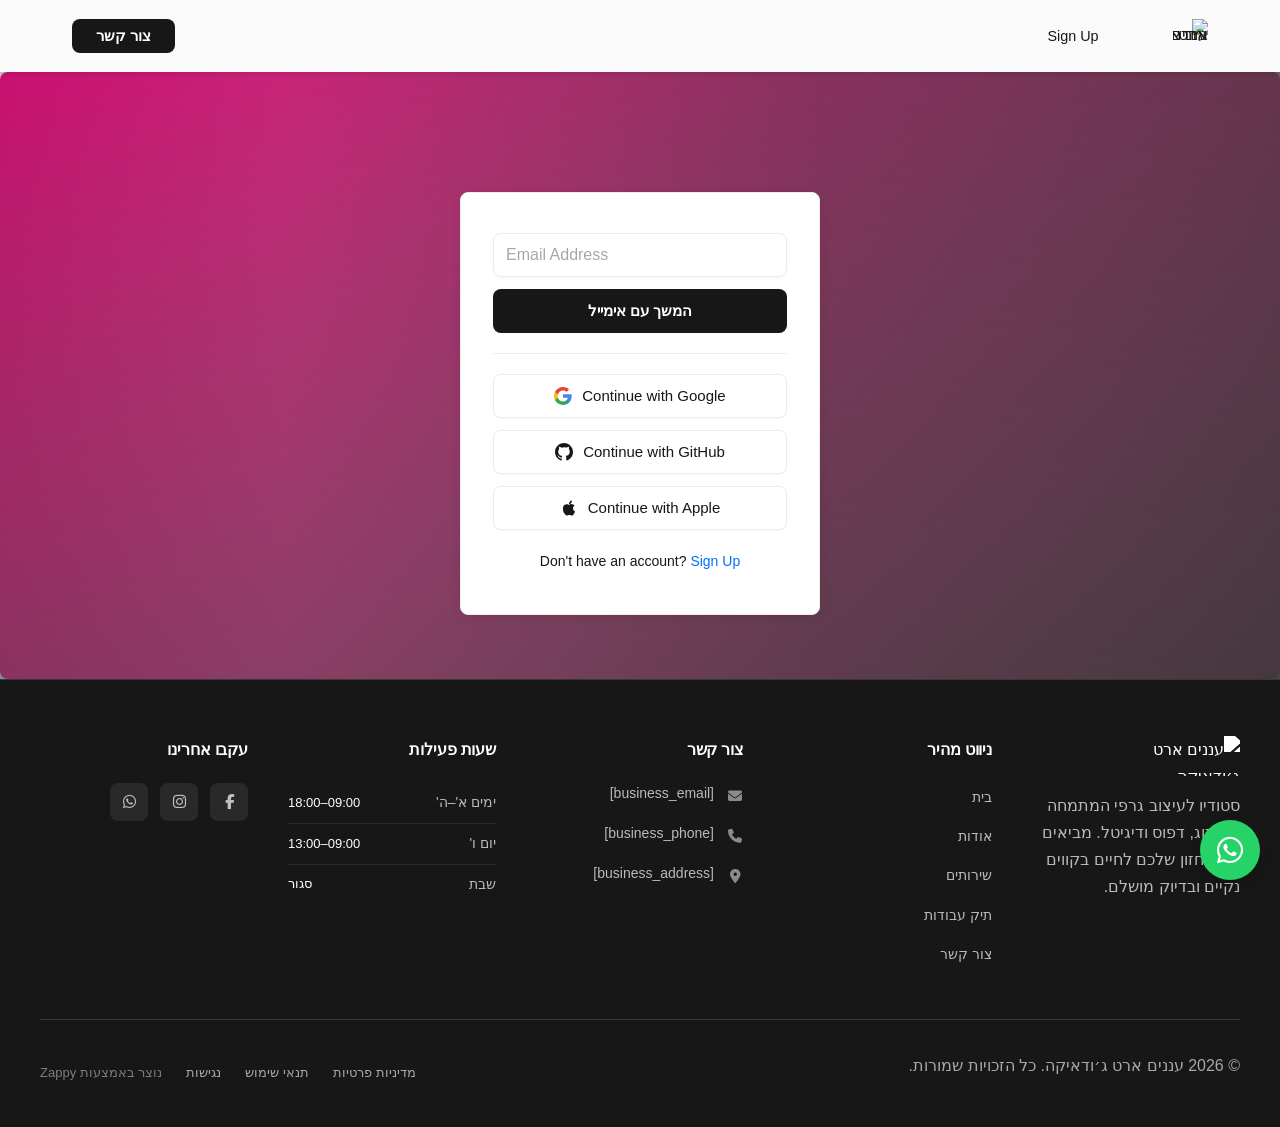
==== commit c8ccf199: "Incremental sync: 1 page(s) — delete_element" ====
--- a/index.html
+++ b/index.html
@@ -597,6 +597,7 @@
     <meta name="twitter:card" content="summary_large_image">
     <meta name="twitter:title" content="בואו נעצב את החלום — עננים ארט ג׳ודאיקה">
     <meta name="twitter:description" content="סטודיו לעיצוב גרפי שמביא את החזון הוויזואלי שלכם לחיים – ממיתוג ועד דפוס, בהשראת יודאיקה מודרנית. קבעו פגישת ייעוץ עוד היום וגלו עולם של יצירה.">
+    <script type="application/ld+json">{"@context":"https://schema.org","@graph":[{"@type":"Organization","@id":"https://ananim-art-judaica.zappy5.app#organization","name":"עננים ארט ג׳ודאיקה","url":"https://ananim-art-judaica.zappy5.app","description":"Clouds Graphics is a graphic design studio with an existing web presence. The user wants to rebuild and refresh the site using AI, preserving the business identity, content structure, colors, images, and logo from the original site while creating an editable and modernized version. The brand name evokes a creative, airy, and visually-driven identity typical of design-focused studios."},{"@type":"WebSite","@id":"https://ananim-art-judaica.zappy5.app#website","url":"https://ananim-art-judaica.zappy5.app","name":"עננים ארט ג׳ודאיקה","publisher":{"@id":"https://ananim-art-judaica.zappy5.app#organization"}}]}</script>
     <meta property="og:type" content="website">
   <meta property="og:locale" content="he_IL">
   
@@ -766,10 +767,10 @@
   <a class="skip-link" href="#main">דלג לתוכן הראשי</a>
   <nav class="navbar" dir="rtl">
   <button class="mobile-toggle" id="mobileToggle" aria-label="Menu">
-    <svg style="display:block !important" class="hamburger-icon" width="24" height="24" viewBox="0 0 24 24" fill="none">
+    <svg class="hamburger-icon" width="24" height="24" viewBox="0 0 24 24" fill="none">
       <path d="M3 12h18M3 6h18M3 18h18" stroke="currentColor" stroke-width="2" stroke-linecap="round"></path>
     </svg>
-    <svg class="close-icon" width="24" height="24" viewBox="0 0 24 24" fill="none" style="display:none !important">
+    <svg class="close-icon" width="24" height="24" viewBox="0 0 24 24" fill="none" style="display: none;">
       <path d="M18 6L6 18M6 6l12 12" stroke="currentColor" stroke-width="2" stroke-linecap="round"></path>
     </svg>
   </button>
@@ -1250,20 +1251,20 @@
   <main id="main">
     <section data-band-index="0" id="hero" class="home-hero-section" data-layout-spec="Home-hero" dir="rtl" data-hero-type="fullscreen-scrim">
   <div class="home-hero-bg-wrapper">
-    <img loading="eager" fetchpriority="high" data-hero-bg="true" data-placeholder="home-hero-image-1" data-context="Abstract creative graphic design studio background, airy clouds and artistic patterns in soft whites and light grays, minimalist aesthetic, professional design studio atmosphere" width="1200" height="600" src="" alt="עננים ארט ג׳ודאיקה - סטודיו לעיצוב גרפי" class="home-hero-bg-img" decoding="async">
+    <img loading="eager" fetchpriority="high" data-hero-bg="true" data-placeholder="home-hero-image-1" data-context="Abstract creative graphic design studio background, airy clouds and artistic patterns in soft whites and light grays, minimalist aesthetic, professional design studio atmosphere" width="1200" height="600" src="data:image/svg+xml,%3Csvg xmlns='http://www.w3.org/2000/svg' width='800' height='600'%3E%3Cdefs%3E%3ClinearGradient id='grad' x1='0%25' y1='0%25' x2='100%25' y2='100%25'%3E%3Cstop offset='0%25' style='stop-color:%23FF0083;stop-opacity:1' /%3E%3Cstop offset='100%25' style='stop-color:%23FF008320;stop-opacity:1' /%3E%3C/linearGradient%3E%3C/defs%3E%3Crect width='100%25' height='100%25' fill='url(%23grad)'/%3E%3Ctext x='50%25' y='50%25' font-family='Arial, sans-serif' font-size='18' fill='white' text-anchor='middle' dy='.3em' font-weight='500'%3Ehome-hero-image-1%3C/text%3E%3C/svg%3E" alt="עננים ארט ג׳ודאיקה - סטודיו לעיצוב גרפי" class="home-hero-bg-img" data-hero-background="true" data-element-type="image" data-element-id="img-1784494058824-oqnkrix6b" style="min-width: 200px; min-height: 150px; cursor: pointer; border-radius: 8px;" decoding="async">
     <div class="home-hero-scrim" aria-hidden="true"></div>
   </div>
   <div class="home-hero-content-wrapper">
     <div class="home-hero-login-card">
-      <h1 class="home-hero-title">Log in to Vercel</h1>
+      
       <div class="home-hero-form-area">
         <div class="home-hero-email-group">
-          <input type="email" class="home-hero-email-input" placeholder="Email Address" aria-label="Email Address" autocomplete="email" autocapitalize="none" autocorrect="off">
-          <button type="button" class="home-hero-btn-primary">המשך עם אימייל</button>
+          <input type="email" class="home-hero-email-input" placeholder="Email Address" aria-label="Email Address" autocomplete="email" autocapitalize="none" autocorrect="off" spellcheck="false">
+          <button type="button" class="home-hero-btn-primary" data-element-type="button" data-element-id="btn-1784494058822-6jx6ivfdx" data-native-element="true">המשך עם אימייל</button>
         </div>
         <div class="home-hero-divider" role="presentation" aria-hidden="true"></div>
         <div class="home-hero-oauth-group">
-          <button type="button" class="home-hero-btn-oauth" aria-label="Continue with Google">
+          <button type="button" class="home-hero-btn-oauth" aria-label="Continue with Google" data-element-type="button" data-element-id="btn-1784494058822-vxckt68ai" data-native-element="true" style="outline: none;">
             <span class="home-hero-oauth-icon" aria-hidden="true">
               <svg data-element-type="icon" data-icon-type="svg" width="18" height="18" viewBox="0 0 18 18" fill="none" xmlns="http://www.w3.org/2000/svg">
                 <path d="M17.64 9.2045c0-.638-.0573-1.252-.1636-1.8409H9v3.4814h4.8436c-.2086 1.125-.8427 2.0782-1.7959 2.7164v2.2581h2.9087C16.6582 14.2527 17.64 11.9455 17.64 9.2045z" fill="#4285F4"></path>
@@ -1274,7 +1275,7 @@
             </span>
             <span>Continue with Google</span>
           </button>
-          <button type="button" class="home-hero-btn-oauth" aria-label="Continue with GitHub">
+          <button type="button" class="home-hero-btn-oauth" aria-label="Continue with GitHub" data-element-type="button" data-element-id="btn-1784494058822-vh0xytako" data-native-element="true">
             <span class="home-hero-oauth-icon" aria-hidden="true">
               <svg data-element-type="icon" data-icon-type="svg" width="18" height="18" viewBox="0 0 24 24" fill="currentColor" xmlns="http://www.w3.org/2000/svg">
                 <path d="M12 0C5.374 0 0 5.373 0 12c0 5.302 3.438 9.8 8.207 11.387.599.111.793-.261.793-.577v-2.234c-3.338.726-4.033-1.416-4.033-1.416-.546-1.387-1.333-1.756-1.333-1.756-1.089-.745.083-.729.083-.729 1.205.084 1.839 1.237 1.839 1.237 1.07 1.834 2.807 1.304 3.492.997.107-.775.418-1.305.762-1.604-2.665-.305-5.467-1.334-5.467-5.931 0-1.311.469-2.381 1.236-3.221-.124-.303-.535-1.524.117-3.176 0 0 1.008-.322 3.301 1.23A11.509 11.509 0 0 1 12 5.803c1.02.005 2.047.138 3.006.404 2.291-1.552 3.297-1.23 3.297-1.23.653 1.653.242 2.874.118 3.176.77.84 1.235 1.911 1.235 3.221 0 4.609-2.807 5.624-5.479 5.921.43.372.823 1.102.823 2.222v3.293c0 .319.192.694.801.576C20.566 21.797 24 17.3 24 12c0-6.627-5.373-12-12-12z"></path>
@@ -1282,7 +1283,7 @@
             </span>
             <span>Continue with GitHub</span>
           </button>
-          <button type="button" class="home-hero-btn-oauth" aria-label="Continue with Apple">
+          <button type="button" class="home-hero-btn-oauth" aria-label="Continue with Apple" data-element-type="button" data-element-id="btn-1784494058822-o15zqflws" data-native-element="true">
             <span class="home-hero-oauth-icon" aria-hidden="true">
               <svg data-element-type="icon" data-icon-type="svg" width="18" height="18" viewBox="0 0 24 24" fill="currentColor" xmlns="http://www.w3.org/2000/svg">
                 <path d="M18.71 19.5c-.83 1.24-1.71 2.45-3.05 2.47-1.34.03-1.77-.79-3.29-.79-1.53 0-2 .77-3.27.82-1.31.05-2.3-1.32-3.14-2.53C4.25 17 2.94 12.45 4.7 9.39c.87-1.52 2.43-2.48 4.12-2.51 1.28-.02 2.5.87 3.29.87.78 0 2.26-1.07 3.8-.91.65.03 2.47.26 3.64 1.98-.09.06-2.17 1.28-2.15 3.81.03 3.02 2.65 4.03 2.68 4.04-.03.07-.42 1.44-1.38 2.83M13 3.5c.73-.83 1.94-1.46 2.94-1.5.13 1.17-.34 2.35-1.04 3.19-.69.85-1.83 1.51-2.95 1.42-.15-1.15.41-2.35 1.05-3.11z"></path>
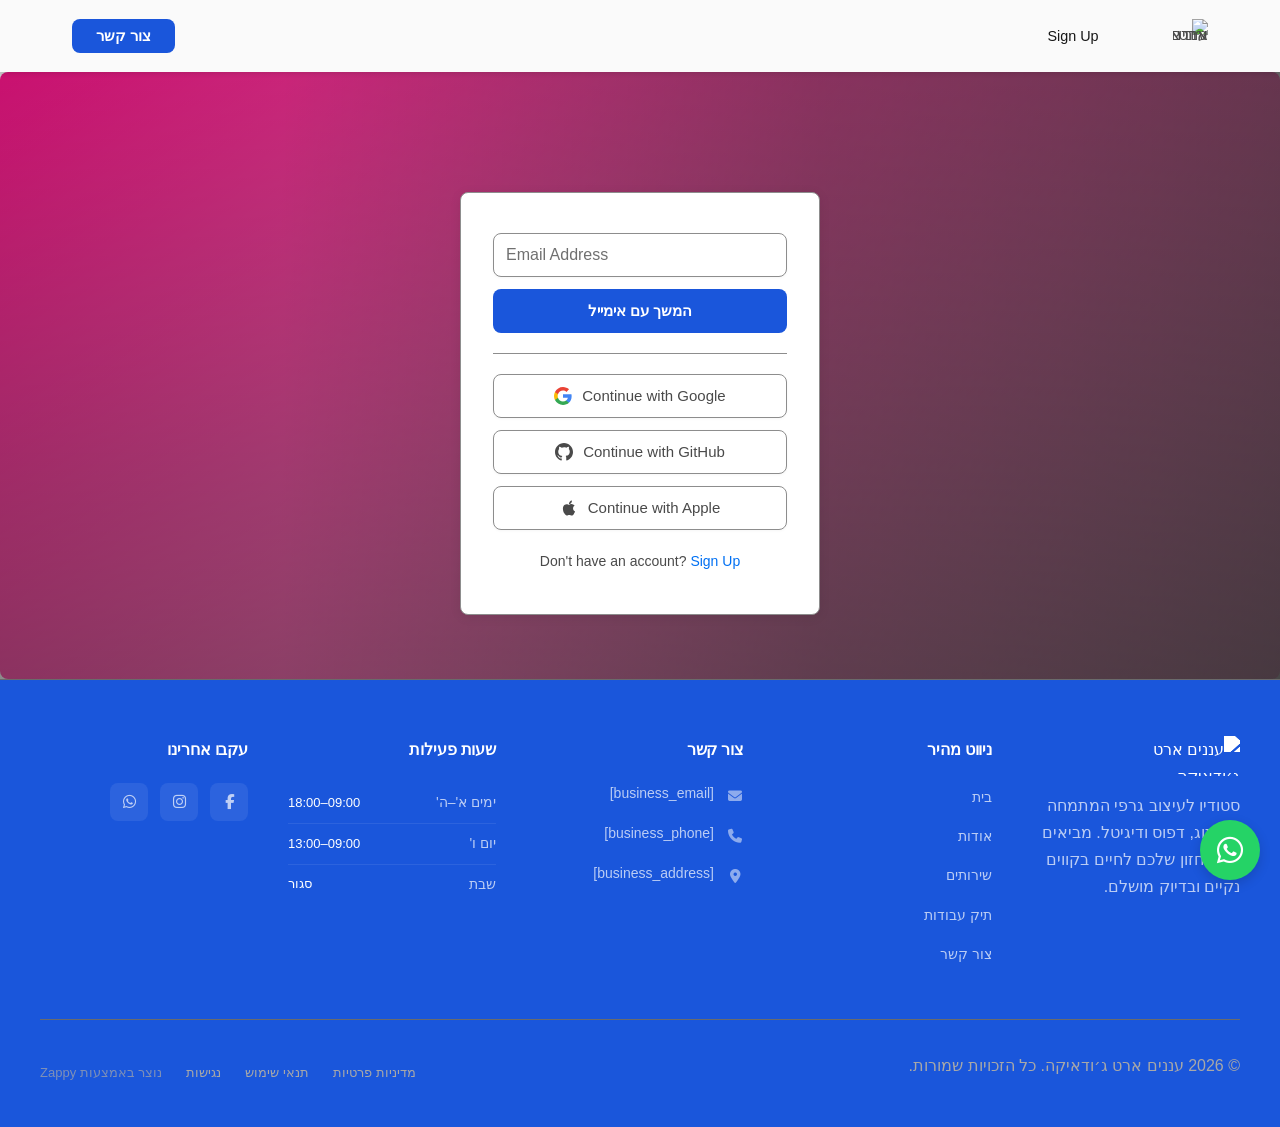
==== commit ef41fd0f: "Background sync: Progressive GitHub Sync" ====
--- a/index.html
+++ b/index.html
@@ -767,10 +767,10 @@
   <a class="skip-link" href="#main">דלג לתוכן הראשי</a>
   <nav class="navbar" dir="rtl">
   <button class="mobile-toggle" id="mobileToggle" aria-label="Menu">
-    <svg class="hamburger-icon" width="24" height="24" viewBox="0 0 24 24" fill="none">
+    <svg style="display:block !important" class="hamburger-icon" width="24" height="24" viewBox="0 0 24 24" fill="none">
       <path d="M3 12h18M3 6h18M3 18h18" stroke="currentColor" stroke-width="2" stroke-linecap="round"></path>
     </svg>
-    <svg class="close-icon" width="24" height="24" viewBox="0 0 24 24" fill="none" style="display: none;">
+    <svg class="close-icon" width="24" height="24" viewBox="0 0 24 24" fill="none" style="display:none !important">
       <path d="M18 6L6 18M6 6l12 12" stroke="currentColor" stroke-width="2" stroke-linecap="round"></path>
     </svg>
   </button>
@@ -1259,7 +1259,7 @@
       
       <div class="home-hero-form-area">
         <div class="home-hero-email-group">
-          <input type="email" class="home-hero-email-input" placeholder="Email Address" aria-label="Email Address" autocomplete="email" autocapitalize="none" autocorrect="off" spellcheck="false">
+          <input type="email" class="home-hero-email-input" placeholder="Email Address" aria-label="Email Address" autocomplete="email" autocapitalize="none" autocorrect="off">
           <button type="button" class="home-hero-btn-primary" data-element-type="button" data-element-id="btn-1784494058822-6jx6ivfdx" data-native-element="true">המשך עם אימייל</button>
         </div>
         <div class="home-hero-divider" role="presentation" aria-hidden="true"></div>
--- a/styles.css
+++ b/styles.css
@@ -1,14 +1,14 @@
 :root {
-  --primary: #171717;
-  --secondary: #383838;
-  --accent: #171717;
-  --bg-light: #fafafa;
-  --bg-dark: #171717;
-  --text-dark: #171717;
+--primary: #1A56DB;
+  --secondary: #0F3B8C;
+  --accent: #E07B39;
+  --bg-light: #FFFFFF;
+  --bg-dark: #1A56DB;
+  --text-dark: #4a4a4a;
   --text-light: #ffffff;
-  --text-muted: #a8a8a8;
-  --border-light: #ebebeb;
-  --border-dark: #383838;
+  --text-muted: #707070;
+  --border-light: #8d8d8d;
+  --border-dark: #6b6b6b;
   --nav-bg: #fafafa;
   --nav-text: #171717;
   --nav-text-hover: #383838;
@@ -29,6 +29,13 @@
   --spacing-element-gap: 16px;
   --transition-default: all 0.2s ease;
   --transition-hover: all 0.2s ease;
+  --primary-color: #1A56DB;
+  --secondary-color: #0F3B8C;
+  --accent-color: #E07B39;
+  --background-color: #FFFFFF;
+  --surface-color: #F4F7FC;
+  --text-color: #4a4a4a;
+  --text-secondary-color: #707070;
 }
 
 *, *::before, *::after {
@@ -280,9 +287,9 @@
   --nav-bg: #fafafa;
   --nav-text: #171717;
   --nav-text-hover: #383838;
-  --primary: #171717;
+  --primary: #1A56DB;
   --text-light: #ffffff;
-  --border-light: #ebebeb;
+  --border-light: #8d8d8d;
 }
 
 .navbar {
@@ -544,9 +551,9 @@
   --nav-bg: #fafafa;
   --nav-text: #171717;
   --nav-text-hover: #383838;
-  --primary: #171717;
+  --primary: #1A56DB;
   --text-light: #ffffff;
-  --border-light: #ebebeb;
+  --border-light: #8d8d8d;
 }
 
 .navbar {
@@ -874,7 +881,7 @@
 .navbar a:focus-visible,
 .navbar button:focus-visible,
 .nav-menu a:focus-visible {
-  outline: 2px solid var(--primary-color, var(--primary, #171717));
+  outline: 2px solid var(--primary-color, var(--primary, #1A56DB));
   outline-offset: 2px;
 }
 
@@ -1946,12 +1953,12 @@
 
 /* Footer Styles */
 .site-footer {
-  background-color: var(--bg-dark, #171717);
+  background-color: var(--bg-dark, #1A56DB);
   color: var(--text-light, #ffffff);
   padding: 3.5rem 1.5rem 2rem;
   font-family: 'Inter', -apple-system, BlinkMacSystemFont, 'Segoe UI', Roboto, sans-serif;
   direction: rtl;
-  border-top: 1px solid var(--border-dark, #383838);
+  border-top: 1px solid var(--border-dark, #0F3B8C);
 }
 
 .footer-container {
@@ -1964,7 +1971,7 @@
   grid-template-columns: repeat(auto-fit, minmax(180px, 1fr));
   gap: 2.5rem;
   padding-bottom: 2.5rem;
-  border-bottom: 1px solid var(--border-dark, #383838);
+  border-bottom: 1px solid var(--border-dark, #0F3B8C);
   margin-bottom: 2rem;
 }
 
@@ -2247,7 +2254,7 @@
   color: #ffffff !important;
 }
 .site-footer .footer-legal .separator {
-  color: #383838 !important;
+  color: #0F3B8C !important;
 }
 /* Footer contact alignment fix */
 .footer-contact li > a { display: flex; align-items: flex-start; gap: inherit; }
@@ -2314,7 +2321,7 @@
 }
 
 .home-hero-section .home-hero-login-card {
-  background: #ffffff;
+  background: #FFFFFF;
   border: 1px solid var(--border-light);
   border-radius: 8px;
   box-shadow: 0 2px 12px rgba(0, 0, 0, 0.08);
@@ -2360,7 +2367,7 @@
   font-family: 'GeistSans', sans-serif;
   font-size: 1rem;
   color: var(--text-dark);
-  background: #ffffff;
+  background: #FFFFFF;
   border: 1px solid var(--border-light);
   border-radius: 8px;
   outline: none;
@@ -2428,7 +2435,7 @@
   width: 100%;
   height: 44px;
   padding: 0 16px;
-  background: #ffffff;
+  background: #FFFFFF;
   color: var(--text-dark);
   font-family: 'GeistSans', sans-serif;
   font-size: 0.9375rem;
@@ -2833,6 +2840,15 @@
 .cookie-preferences-btn:hover {
   text-decoration: none !important;
 }
+/* === BUTTON TEXT OVERRIDES START === */
+.btn-accent,
+.btn--accent,
+[class*="btn-accent"],
+[class*="btn--accent"] { color: #333333 !important; }
+.navbar .nav-cta-btn,
+.nav-cta-btn { color: #FFFFFF !important; }
+/* === BUTTON TEXT OVERRIDES END === */
+
 /* mobile-submenu-overflow-fix */
 @media (max-width: 768px) {
   .navbar .sub-menu.mobile-expanded,
